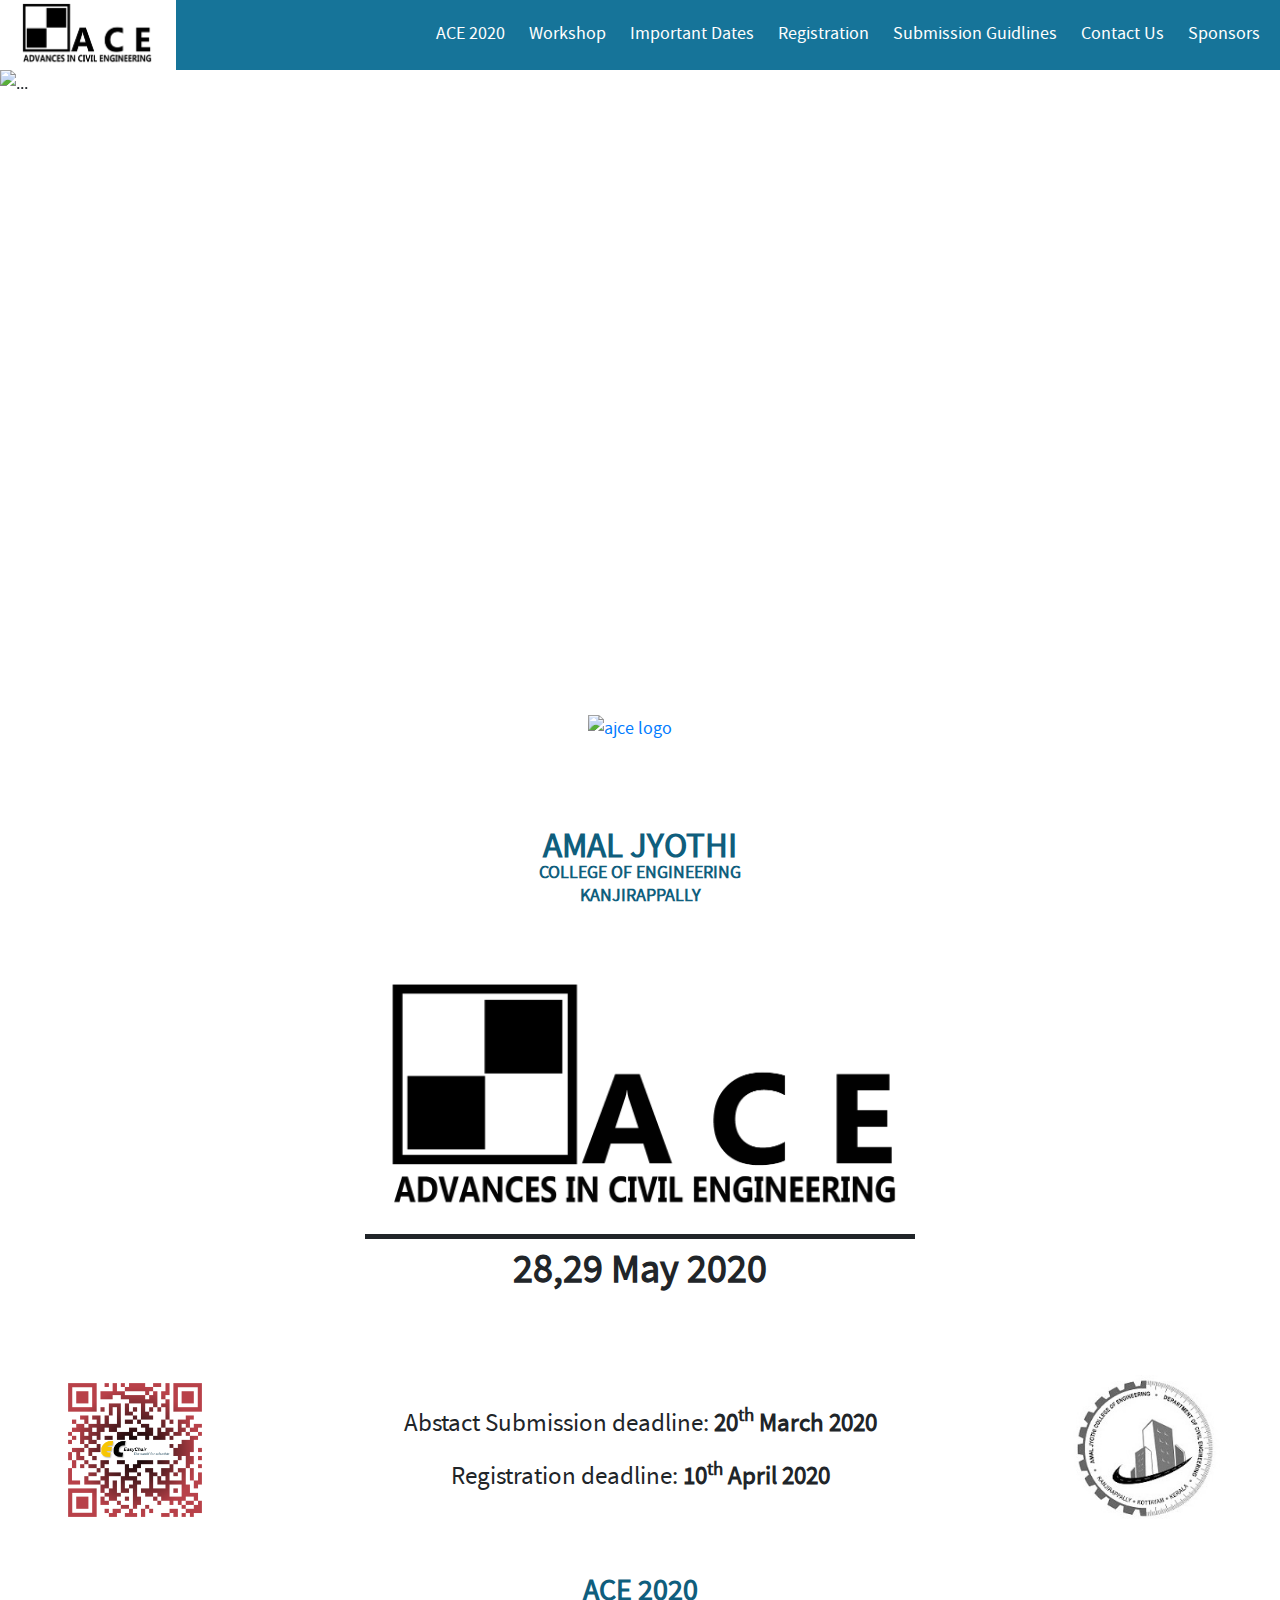
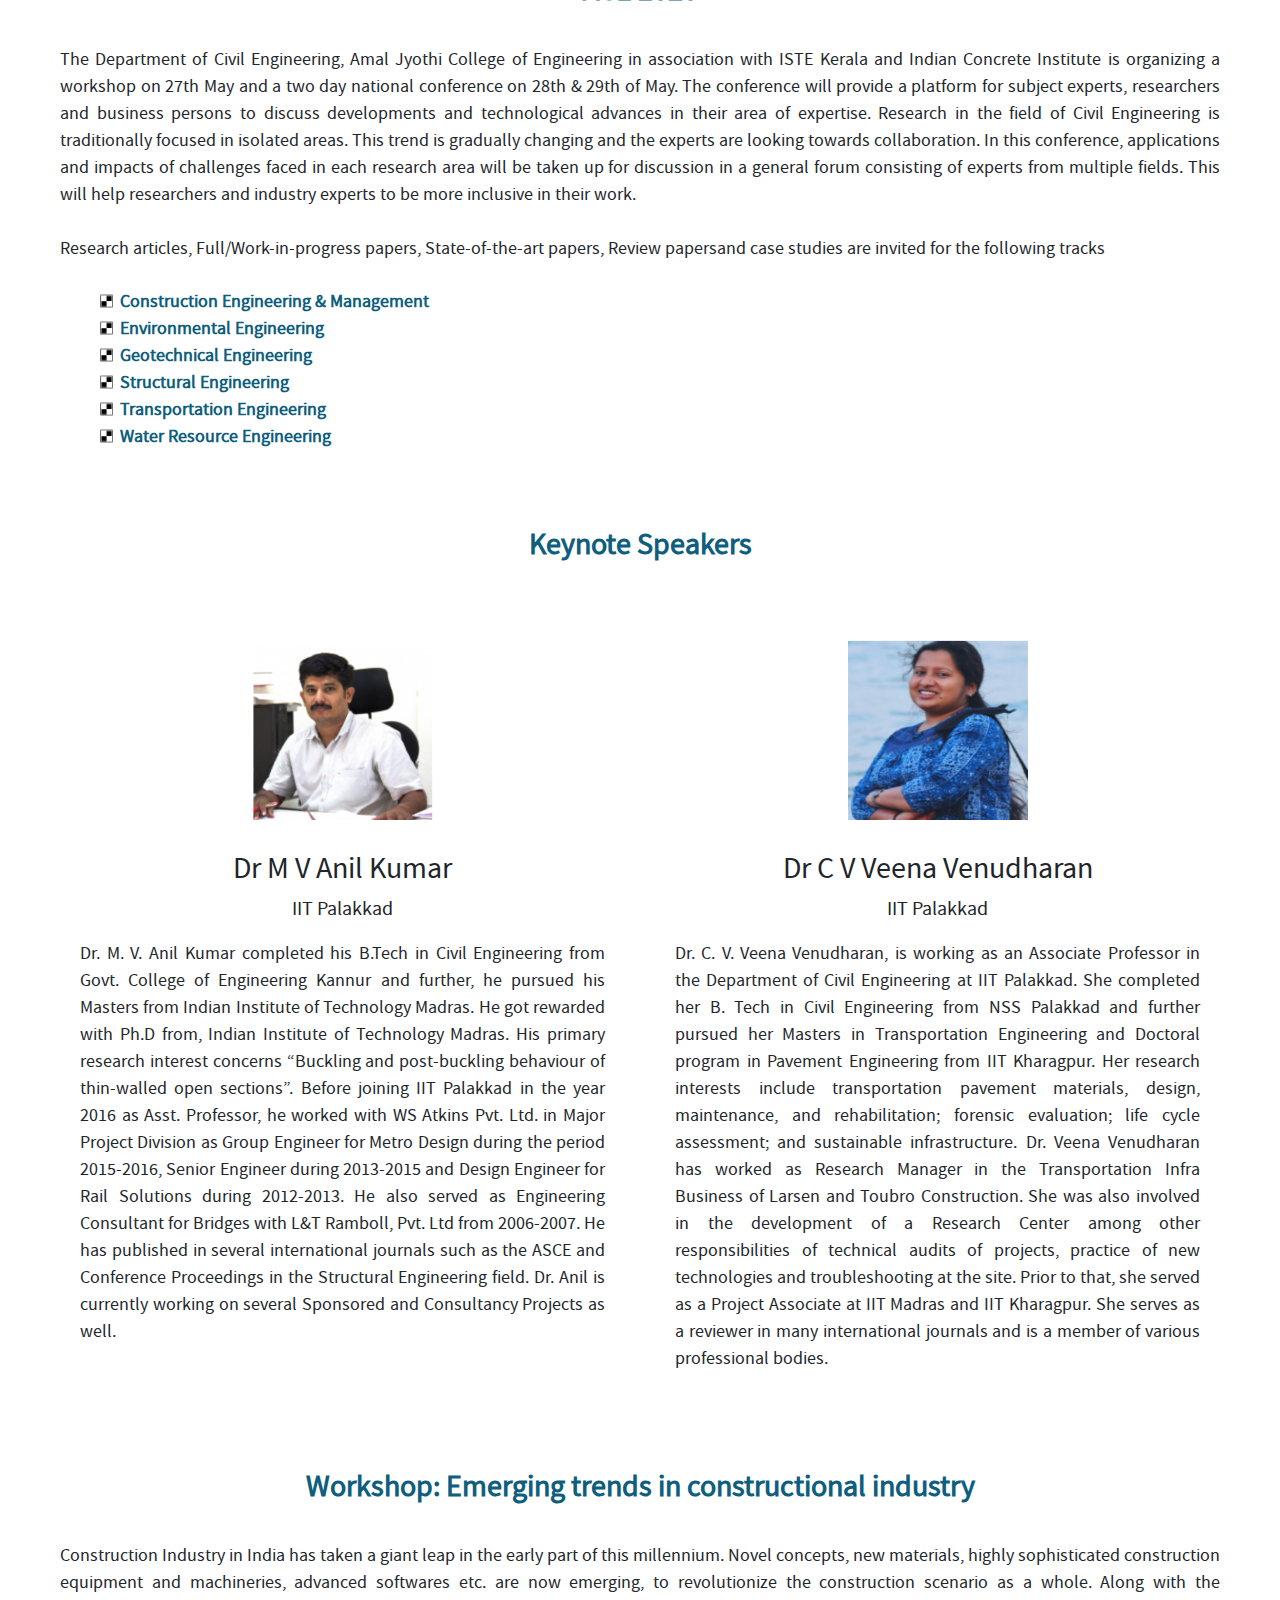
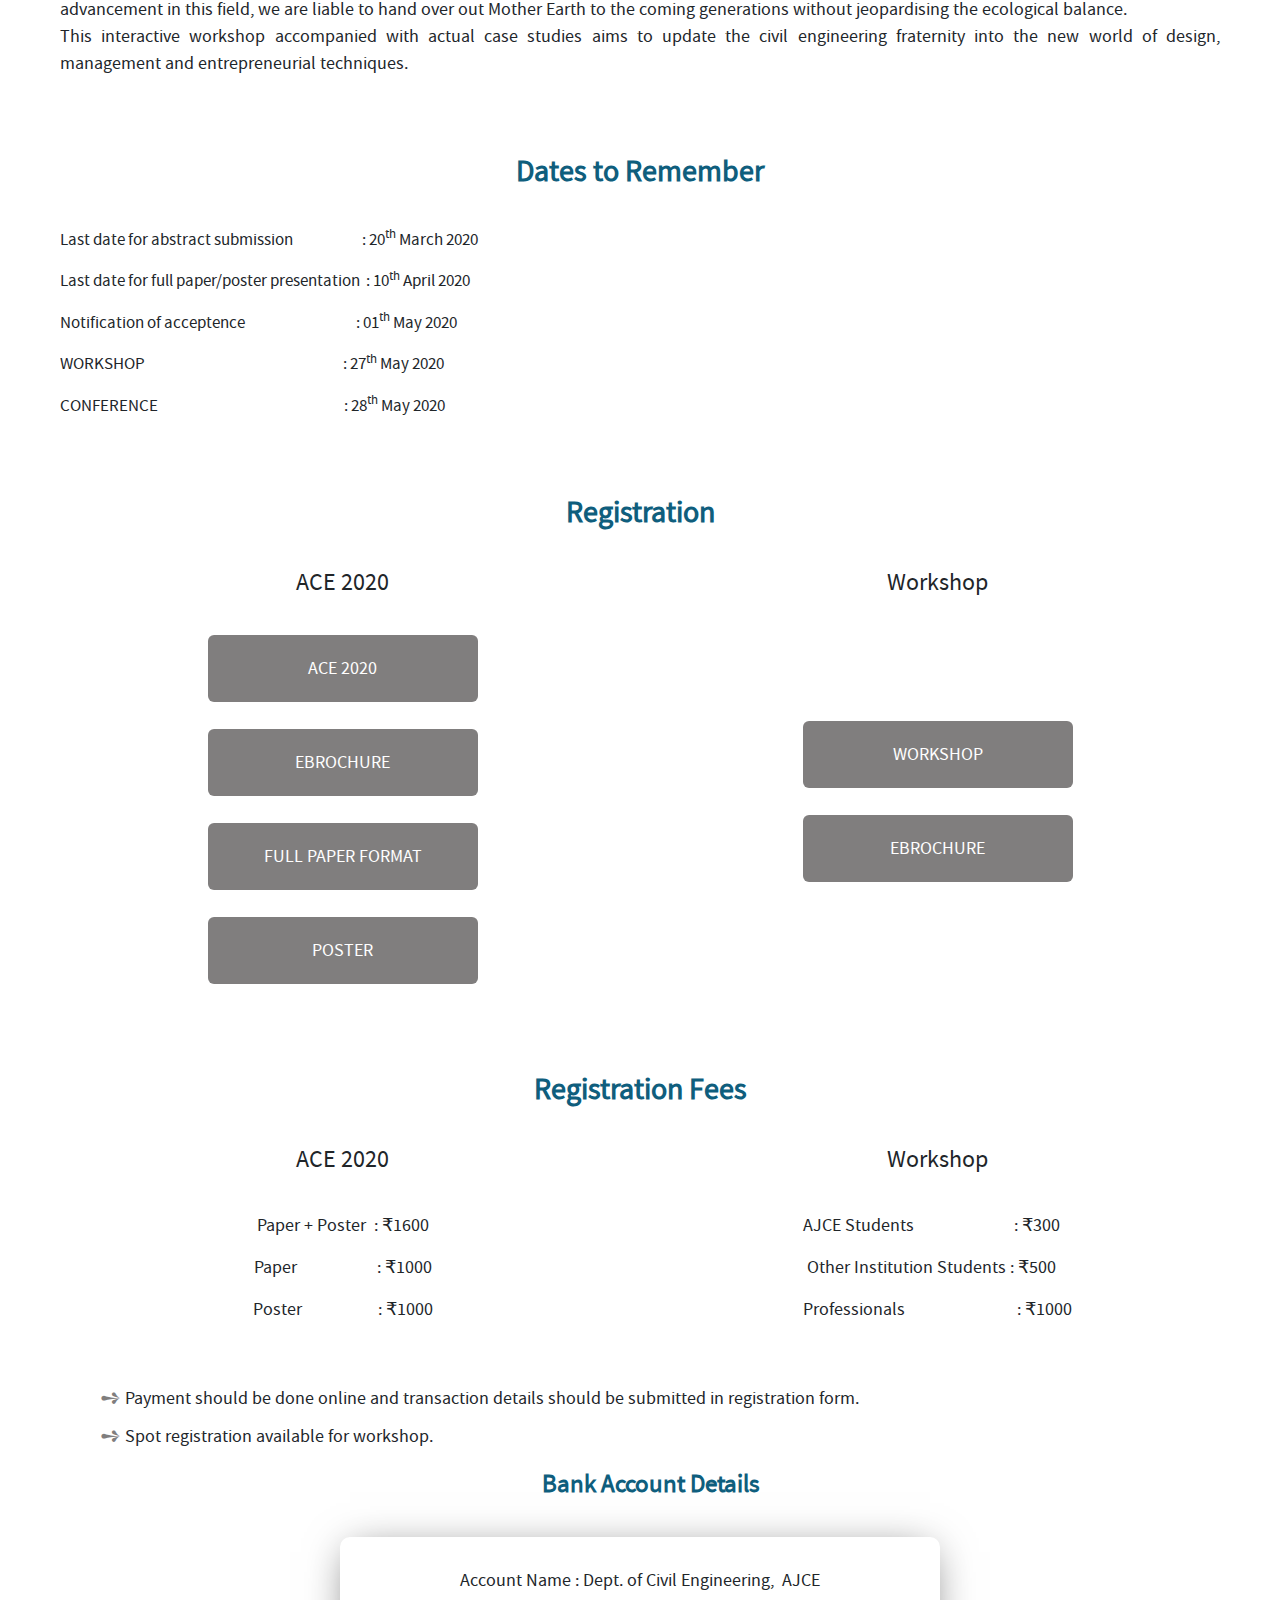
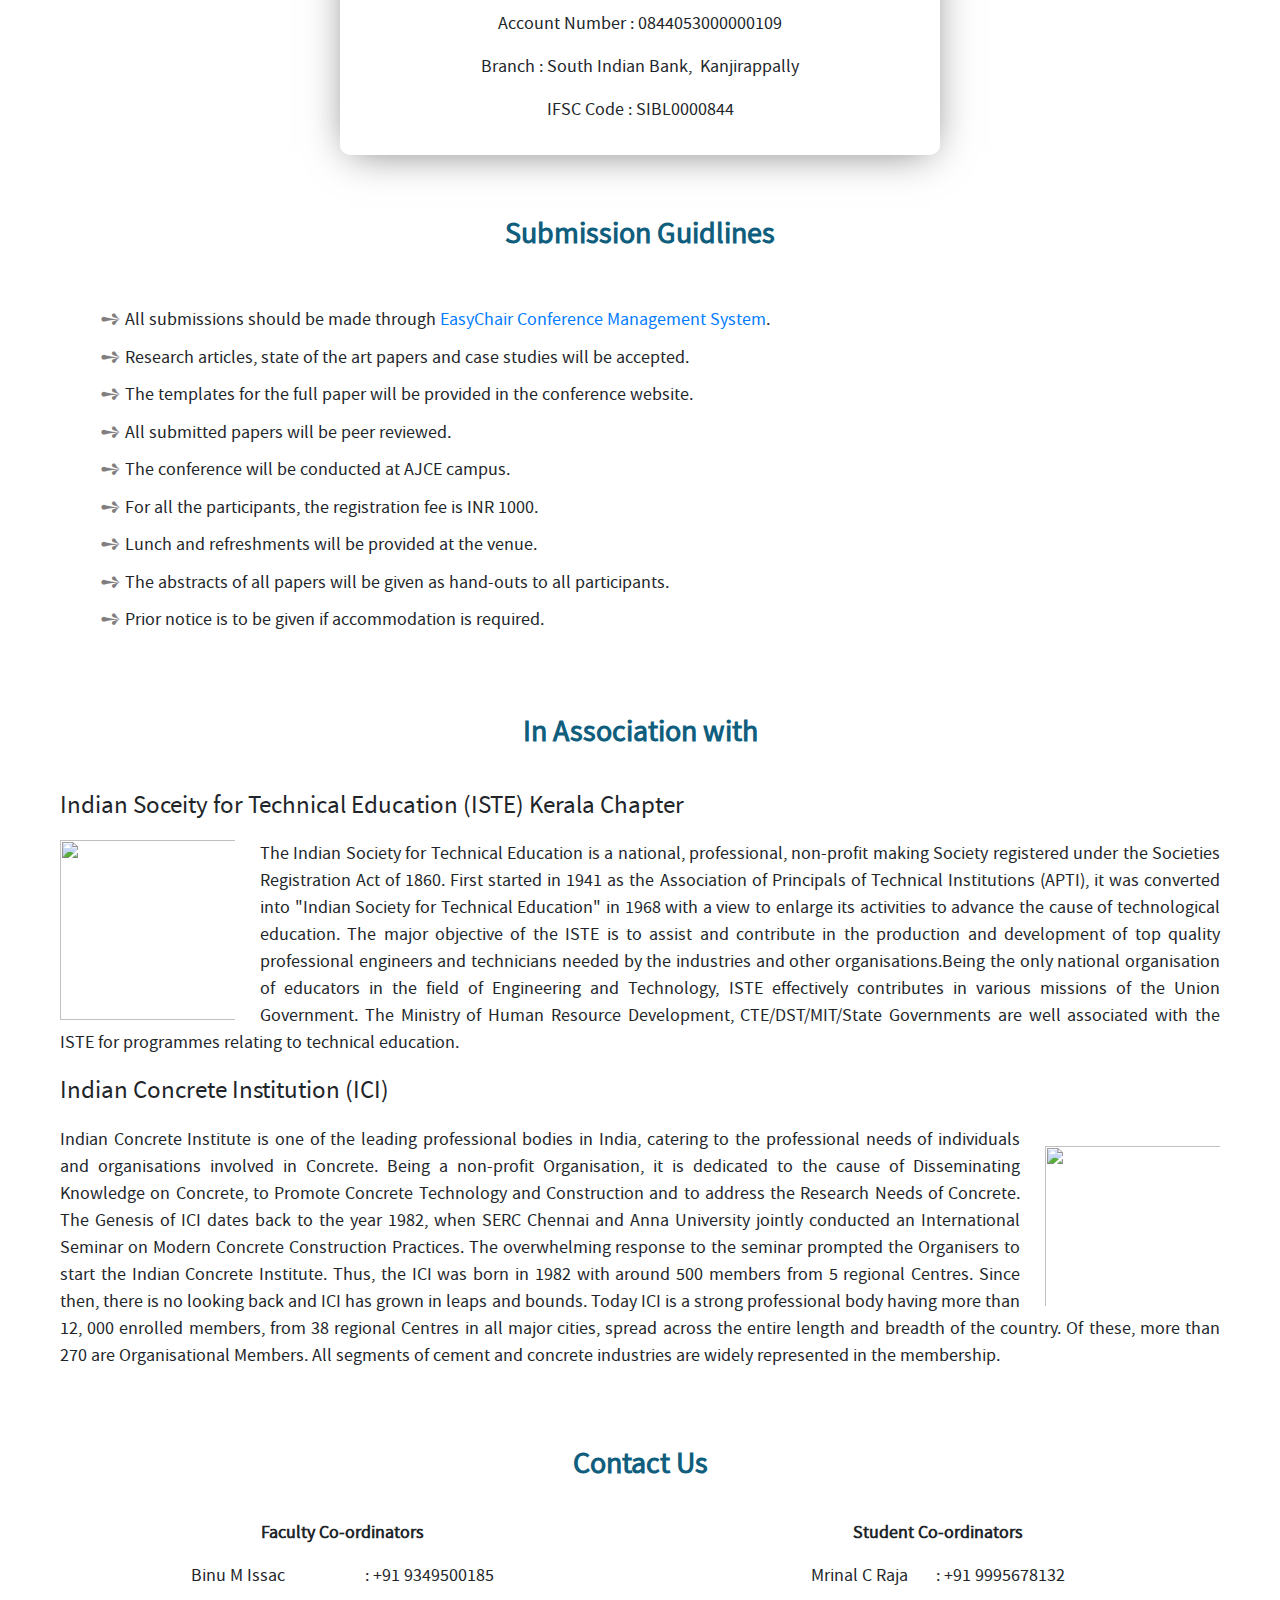
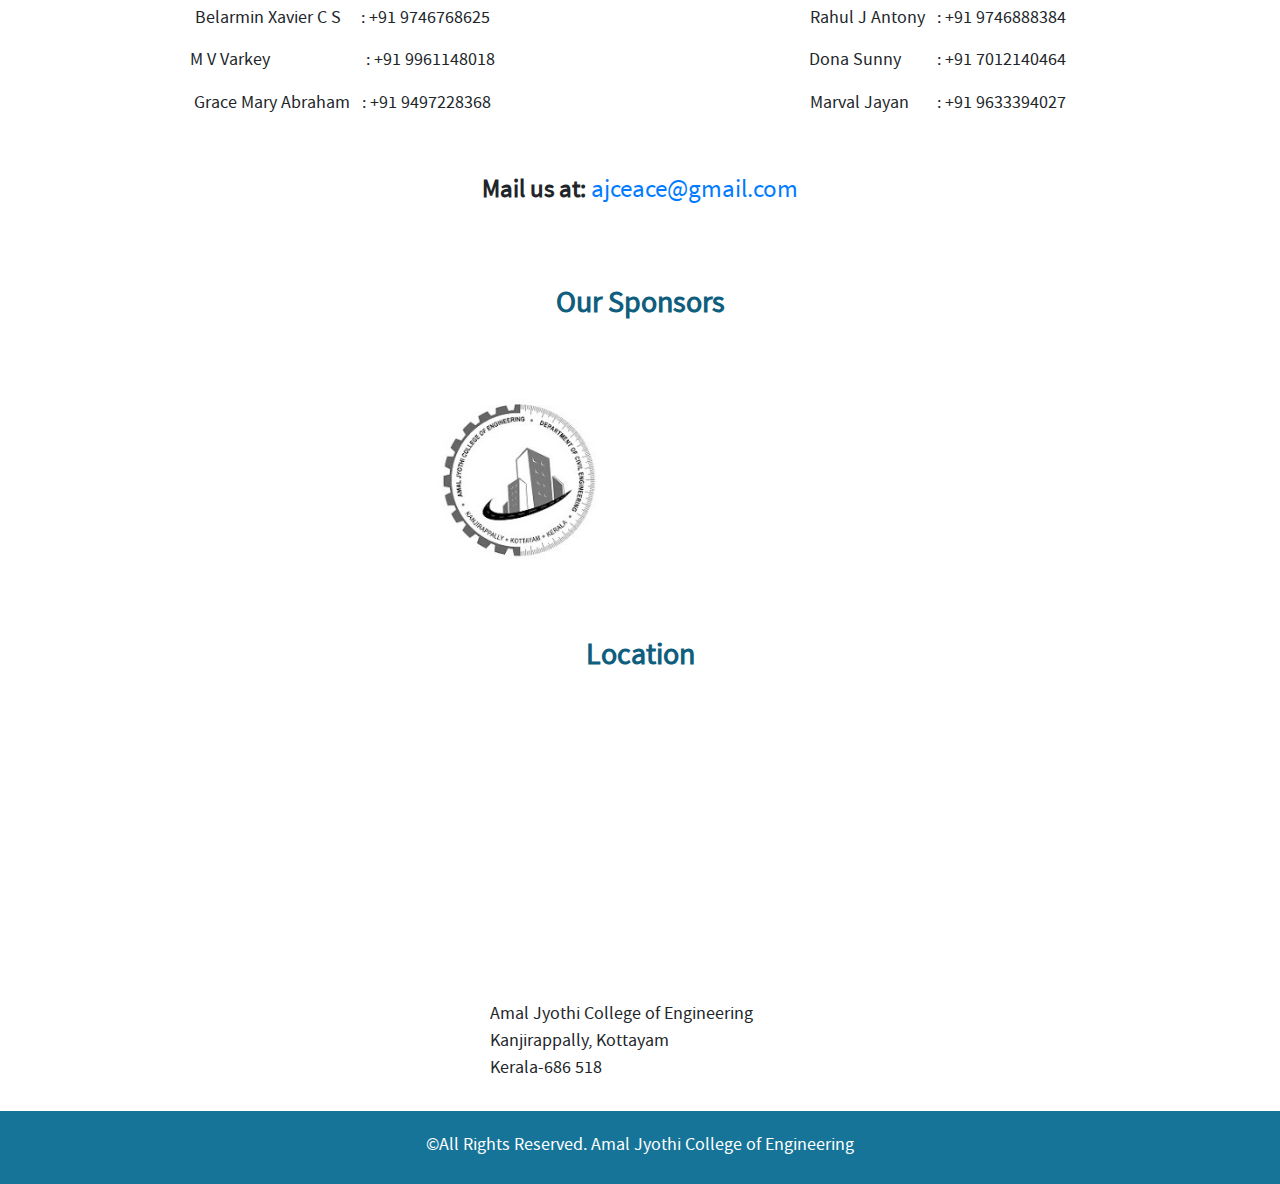
==== index.html @ 233b0325 "add poster" ====
<!DOCTYPE html>
<html lang="en">

<head>
    <meta charset="UTF-8">
    <meta name="viewport" content="width=1024">
    <title>ACE 2020-National Conference on Advances in Civil Engineering</title>
    <link rel="shortcut icon" href="/images/favicon.png" type="image/x-icon">
    <link rel="stylesheet" href="https://stackpath.bootstrapcdn.com/bootstrap/4.4.1/css/bootstrap.min.css"
        integrity="sha384-Vkoo8x4CGsO3+Hhxv8T/Q5PaXtkKtu6ug5TOeNV6gBiFeWPGFN9MuhOf23Q9Ifjh" crossorigin="anonymous">
    <link rel="stylesheet" href="/style/style.css">
    <link rel="stylesheet" href="./fonts/sourcesanspro//stylesheet.css">
</head>

<body>
    <!-- Navbar here -->
    <nav>
        <div class="nav1 navbar fixed-top navbar-light bg-light">
            <a href=""><img src="/images/LOGO copblacky.png" alt="" class="nav-logo"></a>
            <div class="nav2">
                <a class="nav-item1" href="#ace2020">ACE 2020</a>
                <a class="nav-item1" href="#workshop">Workshop</a>
                <a class="nav-item1" href="#importantdates">Important Dates</a>
                <a class="nav-item1" href="#registration">Registration</a>
                <a class="nav-item1" href="#submissionguide">Submission Guidlines</a>
                <a class="nav-item1" href="#contact">Contact Us</a>
                <a class="nav-item1" href="#sponsors">Sponsors</a>
            </div>
        </div>
    </nav>
    <!--  -->

    <!-- Image carousel starts here -->
    <div id="carouselExampleIndicators" class="carousel slide" data-ride="carousel">
        <ol class="carousel-indicators">
            <li data-target="#carouselExampleIndicators" data-slide-to="0" class="active"></li>
            <li data-target="#carouselExampleIndicators" data-slide-to="1"></li>
            <li data-target="#carouselExampleIndicators" data-slide-to="2"></li>
            <li data-target="#carouselExampleIndicators" data-slide-to="3"></li>
            <li data-target="#carouselExampleIndicators" data-slide-to="4"></li>
            <li data-target="#carouselExampleIndicators" data-slide-to="5"></li>
            <li data-target="#carouselExampleIndicators" data-slide-to="6"></li>
            <li data-target="#carouselExampleIndicators" data-slide-to="7"></li>
        </ol>
        <div class="carousel-inner">
            <!-- <img src="/images/main page slideshow border (2).png" alt="" class="cr-border"> -->
            <div class="carousel-item">
                <img src="/images/aceimages1.jpg" class="d-block w-100 cr-img" alt="...">
            </div>
            <div class="carousel-item active">
                <img src="/images/4.jpg" class="d-block w-100 cr-img" alt="...">
            </div>
            <div class="carousel-item">
                <img src="/images/5.jpg" class="d-block w-100 cr-img" alt="...">
            </div>
            <div class="carousel-item">
                <img src="/images/7.jpg" class="d-block w-100 cr-img" alt="...">
            </div>
            <div class="carousel-item">
                <img src="/images/aceimages2.jpg" class="d-block w-100 cr-img" alt="...">
            </div>
            <div class="carousel-item">
                <img src="/images/8.jpg" class="d-block w-100 cr-img" alt="...">
            </div>
            <div class="carousel-item">
                <img src="/images/9.jpg" class="d-block w-100 cr-img" alt="...">
            </div>
            <div class="carousel-item">
                <img src="/images/10.jpg" class="d-block w-100 cr-img" alt="...">
            </div>
        </div>
        <a class="carousel-control-prev" href="#carouselExampleIndicators" role="button" data-slide="prev">
            <span class="carousel-control-prev-icon" aria-hidden="true"></span>
            <span class="sr-only">Previous</span>
        </a>
        <a class="carousel-control-next" href="#carouselExampleIndicators" role="button" data-slide="next">
            <span class="carousel-control-next-icon" aria-hidden="true"></span>
            <span class="sr-only">Next</span>
        </a>
    </div>
    <!-- <div id="carouselExampleCaptions" class="carousel slide" data-ride="carousel">
        <ol class="carousel-indicators">
            <li data-target="#carouselExampleCaptions" data-slide-to="0" class="active"></li>
            <li data-target="#carouselExampleCaptions" data-slide-to="1"></li>
            <li data-target="#carouselExampleCaptions" data-slide-to="2"></li>
            <li data-target="#carouselExampleCaptions" data-slide-to="3"></li>
            <li data-target="#carouselExampleCaptions" data-slide-to="4"></li>
            <li data-target="#carouselExampleCaptions" data-slide-to="5"></li>
            <li data-target="#carouselExampleCaptions" data-slide-to="6"></li>
        </ol>
        <div class="carousel-inner">
            <img src="/images/main page slideshow border (2).png" alt="" class="cr-border">
            <div class="carousel-item active">
                <img src="/images/4.jpg" class="d-block w-100 cr-img" alt="...">
                <div class="carousel-caption d-none d-md-block">
                    <h5>First slide label</h5>
                    <p>Nulla vitae elit libero, a pharetra augue mollis interdum.</p>
                </div>
            </div>
            <div class="carousel-item">
                <img src="/images/5.jpg" class="d-block w-100 cr-img" alt="...">
                <div class="carousel-caption d-none d-md-block">
                    <h5>Second slide label</h5>
                    <p>Lorem ipsum dolor sit amet, consectetur adipiscing elit.</p>
                </div>
            </div>
            <div class="carousel-item">
                <img src="/images/6.jpg" class="d-block w-100 cr-img" alt="...">
                <div class="carousel-caption d-none d-md-block">
                    <h5>Third slide label</h5>
                    <p>Praesent commodo cursus magna, vel scelerisque nisl consectetur.</p>
                </div>
            </div>
            <div class="carousel-item">
                <img src="/images/7.jpg" class="d-block w-100 cr-img" alt="...">
                <div class="carousel-caption d-none d-md-block">
                    <h5>Third slide label</h5>
                    <p>Praesent commodo cursus magna, vel scelerisque nisl consectetur.</p>
                </div>
            </div>
            <div class="carousel-item">
                <img src="/images/8.jpg" class="d-block w-100 cr-img" alt="...">
                <div class="carousel-caption d-none d-md-block">
                    <h5>Third slide label</h5>
                    <p>Praesent commodo cursus magna, vel scelerisque nisl consectetur.</p>
                </div>
            </div>
            <div class="carousel-item">
                <img src="/images/9.jpg" class="d-block w-100 cr-img" alt="...">
                <div class="carousel-caption d-none d-md-block">
                    <h5>Third slide label</h5>
                    <p>Praesent commodo cursus magna, vel scelerisque nisl consectetur.</p>
                </div>
            </div>
            <div class="carousel-item">
                <img src="/images/10.jpg" class="d-block w-100 cr-img" alt="...">
                <div class="carousel-caption d-none d-md-block">
                    <h5>Third slide label</h5>
                    <p>Praesent commodo cursus magna, vel scelerisque nisl consectetur.</p>
                </div>
            </div>
        </div>
        <a class="carousel-control-prev" href="#carouselExampleCaptions" role="button" data-slide="prev">
            <span class="carousel-control-prev-icon" aria-hidden="true"></span>
            <span class="sr-only">Previous</span>
        </a>
        <a class="carousel-control-next" href="#carouselExampleCaptions" role="button" data-slide="next">
            <span class="carousel-control-next-icon" aria-hidden="true"></span>
            <span class="sr-only">Next</span>
        </a>
    </div> -->
    <!-- Image carousel ends here -->

    <!-- Page heading start -->
    <!-- <div class="heading div1">
        <img class="logo-left" src="/images/ace-featured.jpg" alt="ace-logo" href="#">
        <a href="https://www.ajce.in"><img class="logo-right" src="/images/ajce-emblem.png" alt="ajce logo"></a>
        <h1 class="line-head">ACE 2020</h1>
        <h3 class="line-head">National Conference on Advances in Civil Engineering</h3>
        <h3 class="line-head">28<sup>th</sup> & 29<sup>th</sup> May 2020</h3>
        <h3 class="line-head">Amal Jyothi College of Engineering</h3>
    </div> -->
    <!-- Page heading end -->

    <div class="div1 head">
        <a href="https://www.ajce.in"><img class="logo-center" src="/images/ajce-emblem.png" alt="ajce logo"></a>
        <div class="line-head">
            <p class="h11">AMAL JYOTHI</p>
            <p class="h12">COLLEGE OF ENGINEERING</p>
            <p class="h13">KANJIRAPPALLY</p>
        </div>
        <img class="logo-center1" src="./images/LOGO copblacky.png" alt="">
        <p class="date">28,29 May 2020</p>
    </div>

    <!-- Registration and Submission details -->
    <!-- ACE Weblink QR Code -->
    <div class="div1">
        <a href="https://easychair.org/cfp/ACE-2020"><img class="logo-left" src="/images/QR easychair website.png" alt="ACE QR Code"></a>
        <a href="https://www.ajce.in/ce/index.html"><img class="logo-right" src="/images/civil-logo.jpg"
                alt="civil Dept logo"></a>
        <div class="line-date">
            <p> Abstact Submission deadline: <strong>20<sup>th</sup> March 2020</strong></p>
            <p> Registration deadline: <strong>10<sup>th</sup> April 2020</strong></p>
        </div>
    </div>
    <!-- About ACE Write-up -->
    <div class="div1">
        <h4 class="sub-heading" id="ace2020">ACE 2020</h4>
        <p>
            The Department of Civil Engineering, Amal Jyothi College of Engineering in association with ISTE Kerala and
            Indian Concrete Institute is organizing a workshop on 27th May and a two day national conference on 28th &
            29th of May.
            The conference will provide a platform for subject experts, researchers and business persons to discuss
            developments and technological advances in their area of expertise. Research in the field of Civil
            Engineering is traditionally focused in isolated areas. This trend is gradually changing and the experts are
            looking towards collaboration. In this conference, applications and impacts of challenges faced in each
            research area will be taken up for discussion in a general forum consisting of experts from multiple fields.
            This will help researchers and industry experts to be more inclusive in their work. <br> <br>
            Research articles, Full/Work-in-progress papers, State-of-the-art papers, Review papersand case studies are
            invited for the following tracks
            <ul class="ace-list-ul">
                <li class="ace-list-li">Construction Engineering & Management</li>
                <li class="ace-list-li">Environmental Engineering</li>
                <li class="ace-list-li">Geotechnical Engineering</li>
                <li class="ace-list-li">Structural Engineering</li>
                <li class="ace-list-li">Transportation Engineering</li>
                <li class="ace-list-li">Water Resource Engineering</li>
            </ul>
        </p>
    </div>

    <!-- About Speakers Section  -->
    <div class="div1">
        <h4 class="sub-heading">Keynote Speakers</h4>
        <div class="row">
            <div class="col">
                <div class="speaker">
                    <img src="/images/Dr Anil Kumar.png" alt="" class="speaker-img">
                    <h5 class="speaker-nm">Dr M V Anil Kumar</h5>
                    <p class="speaker-pl">IIT Palakkad</p>
                    <p>
                        Dr. M. V. Anil Kumar completed his B.Tech in Civil Engineering from Govt. College of Engineering
                        Kannur and further, he pursued his Masters from Indian Institute of Technology Madras. He got
                        rewarded with Ph.D from, Indian Institute of Technology Madras. His primary research interest
                        concerns “Buckling and post-buckling behaviour of thin-walled open sections”. Before joining IIT
                        Palakkad in the year 2016 as Asst. Professor, he worked with WS Atkins Pvt. Ltd. in Major
                        Project
                        Division as Group Engineer for Metro Design during the period 2015-2016, Senior Engineer during
                        2013-2015 and Design Engineer for Rail Solutions during 2012-2013. He also served as Engineering
                        Consultant for Bridges with L&T Ramboll, Pvt. Ltd from 2006-2007. He has published in several
                        international journals such as the ASCE and Conference Proceedings in the Structural Engineering
                        field. Dr. Anil is currently working on several Sponsored and Consultancy Projects as well.
                    </p>
                </div>
            </div>
            <div class="col">
                <div class="speaker">
                    <img src="/images/Dr C V veena.png" alt="" class="speaker-img">
                    <h5 class="speaker-nm">Dr C V Veena Venudharan</h5>
                    <p class="speaker-pl">IIT Palakkad</p>
                    <p>
                        Dr. C. V. Veena Venudharan, is working as an Associate Professor in the Department of Civil
                        Engineering at IIT Palakkad. She completed her B. Tech in Civil Engineering from NSS Palakkad
                        and
                        further pursued her Masters in Transportation Engineering and Doctoral program in Pavement
                        Engineering from IIT Kharagpur. Her research interests include transportation pavement
                        materials,
                        design, maintenance, and rehabilitation; forensic evaluation; life cycle assessment; and
                        sustainable
                        infrastructure. Dr. Veena Venudharan has worked as Research Manager in the Transportation Infra
                        Business of Larsen and Toubro Construction. She was also involved in the development of a
                        Research
                        Center among other responsibilities of technical audits of projects, practice of new
                        technologies
                        and troubleshooting at the site. Prior to that, she served as a Project Associate at IIT Madras
                        and
                        IIT Kharagpur. She serves as a reviewer in many international journals and is a member of
                        various
                        professional bodies.
                    </p>
                </div>
            </div>
        </div>
    </div>
    <!--  -->

    <!-- About Workshop section -->
    <div class="div1">
        <h4 class="sub-heading" id="workshop">Workshop: Emerging trends in constructional industry</h4>
        <p>
            Construction Industry in India has taken a giant leap in the early part of this millennium.
            Novel concepts, new materials, highly sophisticated construction equipment and machineries, advanced softwares etc. 
            are now emerging, to revolutionize the construction scenario as a whole.  Along with the advancement in this field, 
            we are liable to hand over out Mother Earth to the coming generations without jeopardising the ecological balance.
            <br>
            This interactive workshop accompanied with actual case studies aims to update the civil engineering fraternity into the new 
            world of design, management and entrepreneurial techniques.
        </p>
    </div>
    <!--  -->

    <!-- Date Details -->
    <div class="div1">
        <h4 class="sub-heading" id="importantdates">Dates to Remember</h4>
        <pre class="imp-dt">Last date for abstract submission                       : 20<sup>th</sup> March 2020</pre>
        <pre class="imp-dt">Last date for full paper/poster presentation  : 10<sup>th</sup> April 2020</pre>
        <pre
            class="imp-dt">Notification of acceptence                                     : 01<sup>th</sup> May 2020</pre>
        <pre
            class="imp-dt">WORKSHOP                                                                  : 27<sup>th</sup> May 2020</pre>
        <pre
            class="imp-dt">CONFERENCE                                                              : 28<sup>th</sup> May 2020</pre>
    </div>
    <!--  -->


    <!-- Online buttons -->
    <div class="div1">
        <div class="onl-btn-div">
            <h4 class="sub-heading" id="registration">Registration</h4>
            <div class="row">
                <div class="col">
                    <h4>ACE 2020</h4>
                    <a href="https://forms.gle/hr11nU9asnkcpGHz9"><button class="online-btn">ACE 2020</button></a><br><br>
                    <a href="./items/ACE 2020 eBrochure.jpg"><button class="online-btn">eBrochure</button></a><br><br>
                    <a href="./items/ACE 2020 Full paper format.doc"><button class="online-btn">Full Paper Format</button></a><br><br>
                    <a href="./items/ACE 2020 poster template draft.pptx"><button class="online-btn">Poster</button></a><br><br>
                </div>
                <div class="col">
                    <h4>Workshop</h4>
                    <div class="onl-btn-div1">
                        <a href="https://forms.gle/TF7BBLeVR2bvg2Pq5"><button class="online-btn">Workshop</button></a><br><br>
                        <a href="./items/ACE 2020 eBrochure.jpg"><button class="online-btn">eBrochure</button></a><br><br>
                    </div>
                </div>
            </div>
        </div>
    </div>
    <!--  -->

    <!-- Registration Details -->
    <div class="div1">
        <h4 class="sub-heading">Registration Fees</h4>
        <!-- Fee Structure -->
        <div class="row">
            <div class="col box11">
                <h4>ACE 2020</h4>
                <div class="reg-dtl">
                    <pre>Paper + Poster  : &#8377;1600</pre>
                    <pre>Paper                    : &#8377;1000</pre>
                    <pre>Poster                   : &#8377;1000</pre>
                    <!-- <pre><span class="reg-dtl1">Paper + Poster  : &#8377;1600</span></pre>
                    <pre><span class="reg-dtl1">Paper &emsp;&emsp;&emsp;&emsp; : &#8377;1000</span></pre>
                    <pre><span class="reg-dtl1">Poster&emsp;&emsp;&emsp;&emsp; : &#8377;1000</span></pre> -->
                </div>
            </div>
            <div class="col box12">
                <h4>Workshop</h4>
                <div class="reg-dtl">
                    <pre>AJCE Students                         : &#8377;300   </pre>
                    <pre>Other Institution Students : &#8377;500   </pre>
                    <pre>Professionals                            : &#8377;1000</pre>
                </div>
            </div>
        </div>

        <ul class="sub-list-ul">
            <li class="sub-list-li"> Payment should be done online and transaction details should be submitted in
                registration form.</li>
            <li class="sub-list-li"> Spot registration available for workshop.</li>
        </ul>
        <!-- Bank Deatils -->
        <div>
            <h4 class="bank-heading sub-heading">Bank Account Details</h4>
            <div class="bank">
                <p>Account Name : Dept. of Civil Engineering, &nbsp;AJCE</p>
                <p>Account Number : 0844053000000109</p>
                <p>Branch : South Indian Bank, &nbsp;Kanjirappally</p>
                <p>IFSC Code : SIBL0000844</p>
            </div>
        </div>
    </div>
    <!--  -->

    <!-- Submission Details -->
    <div class="div1">
        <h4 class="sub-heading" id="submissionguide">Submission Guidlines</h4>
        <ul class="sub-list-ul">
            <li class="sub-list-li"> All submissions should be made through <a href="https://easychair.org/cfp/ACE-2020">EasyChair Conference Management System</a>.</li>
            <li class="sub-list-li"> Research articles, state of the art papers and case studies will be accepted.</li>
            <li class="sub-list-li"> The templates for the full paper will be provided in the conference website.</li>
            <li class="sub-list-li"> All submitted papers will be peer reviewed.</li>
            <li class="sub-list-li"> The conference will be conducted at AJCE campus.</li>
            <li class="sub-list-li"> For all the participants, the registration fee is INR 1000.</li>
            <li class="sub-list-li"> Lunch and refreshments will be provided at the venue.</li>
            <li class="sub-list-li"> The abstracts of all papers will be given as hand-outs to all participants.</li>
            <li class="sub-list-li"> Prior notice is to be given if accommodation is required.</li>
        </ul>
    </div>
    <!--  -->

    <!-- In Association with -->
    <div class="div1">
        <h4 class="sub-heading">In Association with</h4>
        <div class="assoc-dtl">
            <div class="about">
                <p class="sub-heading2">Indian Soceity for Technical Education (ISTE) Kerala Chapter</p>
                <img src="/images/iste-logo.png" alt="" class="logo-left2">
                <p>
                    The Indian Society for Technical Education is a national, professional, non-profit making Society
                    registered under the Societies Registration Act of 1860. First started in 1941 as the Association of
                    Principals of Technical Institutions (APTI), it was converted into "Indian Society for Technical
                    Education" in 1968 with a view to enlarge its activities to advance the cause of technological
                    education. The major objective of the ISTE is to assist and contribute in the production and
                    development
                    of top quality professional engineers and technicians needed by the industries and other
                    organisations.Being the only national organisation of educators in the field of Engineering and
                    Technology, ISTE effectively contributes in various missions of the Union Government. The Ministry
                    of
                    Human Resource Development, CTE/DST/MIT/State Governments are well associated with the ISTE for
                    programmes relating to technical education.
                </p>
            </div>
            <div class="about">
                <p class="sub-heading2">Indian Concrete Institution (ICI)</p>
                <img src="/images/ici-logo.png" alt="" class="logo-right2">
                <p>
                    Indian Concrete Institute is one of the leading professional bodies in India, catering to the
                    professional needs of individuals and organisations involved in Concrete. Being a non-profit
                    Organisation, it is dedicated to the cause of Disseminating Knowledge on Concrete, to Promote
                    Concrete Technology and Construction and to address the Research Needs of Concrete.

                    The Genesis of ICI dates back to the year 1982, when SERC Chennai and Anna University jointly
                    conducted an International Seminar on Modern Concrete Construction Practices. The overwhelming
                    response to the seminar prompted the Organisers to start the Indian Concrete Institute. Thus,
                    the ICI was born in 1982 with around 500 members from 5 regional Centres. Since then, there is
                    no looking back and ICI has grown in leaps and bounds. Today ICI is a strong professional body
                    having more than 12, 000 enrolled members, from 38 regional Centres in all major cities, spread
                    across the entire length and breadth of the country. Of these, more than 270 are Organisational
                    Members. All segments of cement and concrete industries are widely represented in the
                    membership.
                </p>
            </div>
        </div>
    </div>
    <!--  -->

    <!-- Contact Details -->
    <div class="div1">
        <h4 class="sub-heading" id="contact">Contact Us</h4>
        <div class="contact-dtl">
            <div class="row">
                <div class="col">
                    <p><strong>Faculty Co-ordinators</strong></p>
                    <div class="cont-dtl">
                        <pre>Binu M Issac                    : +91 9349500185</pre>
                        <pre>Belarmin Xavier C S     : +91 9746768625</pre>
                        <pre>M V Varkey                        : +91 9961148018</pre>
                        <pre>Grace Mary Abraham   : +91 9497228368</pre>
                    </div>
                </div>
                <div class="col">
                    <p><strong>Student Co-ordinators</strong></p>
                    <div class="cont-dtl">
                        <pre>Mrinal C Raja       : +91 9995678132</pre>
                        <pre>Rahul J Antony   : +91 9746888384</pre>
                        <pre>Dona Sunny         : +91 7012140464</pre>
                        <pre>Marval Jayan       : +91 9633394027</pre>
                    </div>
                </div>
            </div>
        </div>
        <div class="contact-dtl2">
            <p><strong>Mail us at: </strong><a href="mailto:ajceace@gmail.com"
                    style="text-decoration: none;">ajceace@gmail.com</a></p>
        </div>
    </div>
    <!--  -->

    <!-- Sponsor images -->
    <div class="div1">
        <h4 class="sub-heading" id="sponsors">Our Sponsors</h4>
        <div class="img-container">
            <img src="/images/ajce-emblem.png" alt="" class="sp-img">
            <img src="/images/civil-logo.jpg" alt="" class="sp-img">
            <img src="/images/ici-logo.png" alt="" class="sp-img">
            <img src="/images/iste-logo.png" alt="" class="sp-img">
        </div>
    </div>
    <!--  -->

    <!-- Location -->
    <div class="div1">
        <h4 class="sub-heading map-head">Location</h4>
        <iframe class="map"
            src="https://www.google.com/maps/embed?pb=!1m18!1m12!1m3!1d3934.773534046401!2d76.82007251434871!3d9.528394683591813!2m3!1f0!2f0!3f0!3m2!1i1024!2i768!4f13.1!3m3!1m2!1s0x3b063626ed32c771%3A0xff305e1affdbb4b4!2sAmal%20Jyothi%20College%20of%20Engineering!5e0!3m2!1sen!2sin!4v1583652592696!5m2!1sen!2sin"
            width="400" height="350" frameborder="0" style="border:0;" allowfullscreen=""></iframe>
        <div class="addr">
            <span>Amal Jyothi College of Engineering</span><br>
            <span>Kanjirappally, Kottayam</span><br>
            <span>Kerala-686 518</span>
        </div>
    </div>

    <!-- Back To Top Button -->
    <button onclick="topFunction()" id="backtotopbtn">&cuwed;</button>

    <footer>
        <p class="footer">&copy;All Rights Reserved. Amal Jyothi College of Engineering</p>
    </footer>

    <!-- Bootstrap Code -->
    <script src="https://code.jquery.com/jquery-3.4.1.slim.min.js"
        integrity="sha384-J6qa4849blE2+poT4WnyKhv5vZF5SrPo0iEjwBvKU7imGFAV0wwj1yYfoRSJoZ+n"
        crossorigin="anonymous"></script>
    <script src="https://cdn.jsdelivr.net/npm/popper.js@1.16.0/dist/umd/popper.min.js"
        integrity="sha384-Q6E9RHvbIyZFJoft+2mJbHaEWldlvI9IOYy5n3zV9zzTtmI3UksdQRVvoxMfooAo"
        crossorigin="anonymous"></script>
    <script src="https://stackpath.bootstrapcdn.com/bootstrap/4.4.1/js/bootstrap.min.js"
        integrity="sha384-wfSDF2E50Y2D1uUdj0O3uMBJnjuUD4Ih7YwaYd1iqfktj0Uod8GCExl3Og8ifwB6"
        crossorigin="anonymous"></script>
    <script src="https://code.jquery.com/jquery-3.4.1.js"></script>

    <script type="text/javascript">
        //Move page down fromnavbar
        var shiftWindow = function () { scrollBy(0, -90) };
        if (location.hash) shiftWindow();
        window.addEventListener("hashchange", shiftWindow);

        //Animate Backtotop Button
        $(document).ready(function () {
            $(window).scroll(function () {
                if ($(this).scrollTop() > 2000) {
                    $('#backtotopbtn').fadeIn();
                } else {
                    $('#backtotopbtn').fadeOut();
                }
            });
            $('#backtotopbtn').click(function () {
                $('html,body').animate({ scrollTop: 0 }, 1000)
            })
        });

    </script>
</body>

</html>
---- style/style.css ----
body {
    font-family: "source_sans_proregular";
    font-size: 18px;
}

.nav-logo {
    width: 180px;
    height: 70px;
    margin-left: -20px;
    margin-top: -10px;
    margin-bottom: -10px;
    padding-left: 20px;
    padding-right: 20px;
    background-color: #ffffff;
}

.nav1 {
    display: block;
    padding-top: 10px;
    padding-bottom: 10px;
    padding-right: 10px;
    background-color: #167499 !important;
}

.nav2 {
    float: right;
    padding-top: 10px;
    color: #404040;
}

.nav-item1 {
    display: inline-block;
    text-decoration: none !important;
    /* color: #646464; */
    color: #ffffff;
    padding-right: 10px;
    padding-left: 10px;
    position: relative;
}

.nav-item1:hover {
    /* color: #040404; */
    color:  #ffffff;
    transition: 0.5s;
}

.nav-item1:after {
    background: none repeat scroll 0 0 transparent;
    bottom: 0;
    content: "";
    height: 2px;
    left: 50%;
    position: absolute;
    background: rgb(0, 0, 0);
    background: rgb(255, 255, 255);
    transition: width 0.3s ease 0s, left 0.3s ease 0s;
    width: 0;
}

.nav-item1:hover:after {
    width: 100%;
    left: 0;
}

.carousel-inner {
    position: relative;
}

.cr-border {
    margin-top: 70px;
    position: absolute;
    z-index: 1;
    height: 600px;
}

.cr-img {
    margin-top: 70px;
    z-index: 2;
    height: 600px;
}

.div1 {
    padding-top: 30px;
    padding-left: 60px;
    padding-right: 60px;
    padding-bottom: 30px;
    text-align: justify;
}

.head{
    margin-top: 15px;
}

.h11{
    font-size: 35px;
}

.h12{
    font-size: 18px;
    margin-top: -30px;
}

.h13{
    font-size: 18px;
    margin-top: -20px;
}

.line-head {
    font-weight: 600;
    text-align: center;
    color: #0f5e7d;
    margin-bottom: 60px;
}

.date{
    text-align: center;
    font-size: 40px;
    font-weight: 700;
}

.logo-center{
    width: 105px;
    height: 105px;
    margin-right: auto;
    margin-left: auto;
    display: block;
}

.logo-center1{
    margin-right: auto;
    margin-left: auto;
    display: block;
    width: 550px;
    height: 270px;
    border-style: none none solid none;
    border-width: thick;
}

.logo-left {
    float: left;
    width: 150px;
    height: 150px;
}

.logo-right {
    float: right;
    width: 150px;
    height: 150px;
}

.line-date {
    padding-top: 30px;
    font-size: 25px;
    text-align: center;
}

.ace-list-ul {
    list-style: none;
    color: #0f5e7d;
    font-weight: 600;
}

.ace-list-ul .ace-list-li {
    position: relative;
    padding-left: 20px;
}

.ace-list-ul .ace-list-li::before {
    content: '';
    width: 13px;
    height: 13px;
    position: absolute;
    background-image: url(/images/ace-featured.jpg);
    background-size: cover;
    background-position: center;
    left: 0;
    top: 50%;
    transform: translateY(-50%);
}

.heading {
    padding-top: 40px;
}

.sub-heading {
    font-weight: 600;
    font-size: 30px;
    text-align: center;
    color: #0f5e7d;
}

.sub-heading2 {
    font-size: 25px;
}

.speaker {
    padding: 20px;
    transition: transform 0.6s;
    border-radius: 20px;
}

.speaker:hover {
    transition: 0.5s;
    background-color: #ececec;
    transform: scale(1.1);
}

.speaker-nm {
    text-align: center;
    font-size: 30px;
}

.speaker-img {
    margin-right: auto;
    margin-left: auto;
    display: block;
    /* float: left; */
    width: 180px;
    height: 180px;
    /* padding-right: 10px; */
    /* padding-bottom: 20px; */
    margin-top: 20px;
    margin-bottom: 30px;
}

.speaker-pl{
    text-align: center;
    font-size: 20px;
}

pre {
    font-family: "source_sans_proregular";
}

.imp-dt {
    font-size: 17px;
}


.online-btn {
    width: 270px;
    border: none;
    background: #807e7e;
    color: #ffffff !important;
    font-weight: 100;
    padding: 20px;
    text-transform: uppercase;
    border-radius: 6px;
    display: inline-block;
    transition: all 0.3s ease 0s;
}

.onl-btn-div {
    text-align: center;
}

.onl-btn-div1 {
    text-align: center;
    padding-top: 86px;
}

.online-btn:hover {
    color: #6e6d6d !important;
    font-weight: 700 !important;
    letter-spacing: 3px;
    background: none;
    box-shadow: antiquewhite;
    -webkit-box-shadow: 0px 5px 40px -10px rgba(0, 0, 0, 0.57);
    -moz-box-shadow: 0px 5px 40px -10px rgba(0, 0, 0, 0.57);
    transition: all 0.3s ease 0s;
}

h1 {
    font-size: 80px;
}

h4 {
    text-align: center;
    padding-bottom: 30px;
}

.reg-dtl {
    text-align: center;
    font-size: 20px;
    padding-bottom: 30px;
}

.reg-dtl1 {
    font-family: "source_sans_proregular";
}

ul {
    padding-top: 10px;
}

.bank-heading {
    font-size: 25px;
    padding-left: 20px;
    text-align: center;
}

.bank {
    margin: auto;
    padding-top: 10px;
    text-align: center;
    padding-top: 30px;
    padding-bottom: 16px;
    width: 600px;
    background-color: #ffffff;
    border-radius: 10px;
    box-shadow: antiquewhite;
    -webkit-box-shadow: 0px 5px 40px -10px rgba(0, 0, 0, 0.57);
    -moz-box-shadow: 0px 5px 40px -10px rgba(0, 0, 0, 0.57);
}

.sub-list-ul {
    list-style: none;
}

.sub-list-li::before {
    content: '\27BA';
    color: #807e7e;
    position: relative;
    top: 2px;
    font-size: 25px;
}


.logo-left2 {
    float: left;
    padding-right: 25px;
    width: 200px;
    height: 180px;
}

.logo-right2 {
    float: right;
    padding-left: 25px;
    padding-top: 20px;
    width: 200px;
    height: 180px;
}

.contact-dtl {
    text-align: center;
    display: block;
    position: relative;
}

.cont-dtl {
    font-size: 20px;
}

.contact-dtl2 {
    font-size: 25px;
    text-align: center;
    padding-top: 40px;
}

.name {
    position: absolute;
    text-align: justify;
    display: inline-block;
}

.num {
    position: relative;
    text-align: justify;
    display: inline-block;
}

.img-container {
    text-align: center;
    padding-top: 40px;
    padding-bottom: 10px;
}

.sp-img {
    display: inline-block;
    zoom: 1.4;
    width: 170px;
    padding-right: 25px;
    padding-left: 25px;
    transition: transform 0.6s;
}

.sp-img:hover {
    transform: scale(1.2);
    /* box-shadow: 10px 10px 5px 5px darkgray; */
}

.map-head {
    padding-bottom: 50px;
}

.map {
    float: left;
    margin-right: 30px;
}

.addr {
    padding-top: 270px;
    padding-left: 100px;
}

#backtotopbtn {
    display: none;
    position: fixed;
    bottom: 20px;
    right: 30px;
    z-index: 99;
    border: none;
    background-color: #807e7e;
    color: #ffffff;
    cursor: pointer;
    padding-left: 12px;
    padding-right: 12px;
    padding-bottom: 5px;
    border-radius: 10px;
    font-size: 30px;
    font-weight: 900;
    transition: 0.3s;
    opacity: 0.7;
}

#backtotopbtn:hover {
    background-color: #ffffff;
    color: #807e7e;
    box-shadow: antiquewhite;
    -webkit-box-shadow: 0px 5px 40px -10px rgba(0, 0, 0, 0.57);
    -moz-box-shadow: 0px 5px 40px -10px rgba(0, 0, 0, 0.57);
    transition: all 0.3s ease 0s;
}

footer {
    padding-top: 20px;
    padding-bottom: 10px;
    color: #ffffff;
    text-align: center;
    background-color: #167499;
}
---- fonts/sourcesanspro/stylesheet.css ----
/*! Generated by Font Squirrel (https://www.fontsquirrel.com) on March 10, 2020 */



@font-face {
    font-family: 'source_sans_proregular';
    src: url('/sourcesanspro-regular-webfont.woff2') format('woff2'),
        url('sourcesanspro-regular-webfont.woff') format('woff');
    font-weight: normal;
    font-style: normal;

}
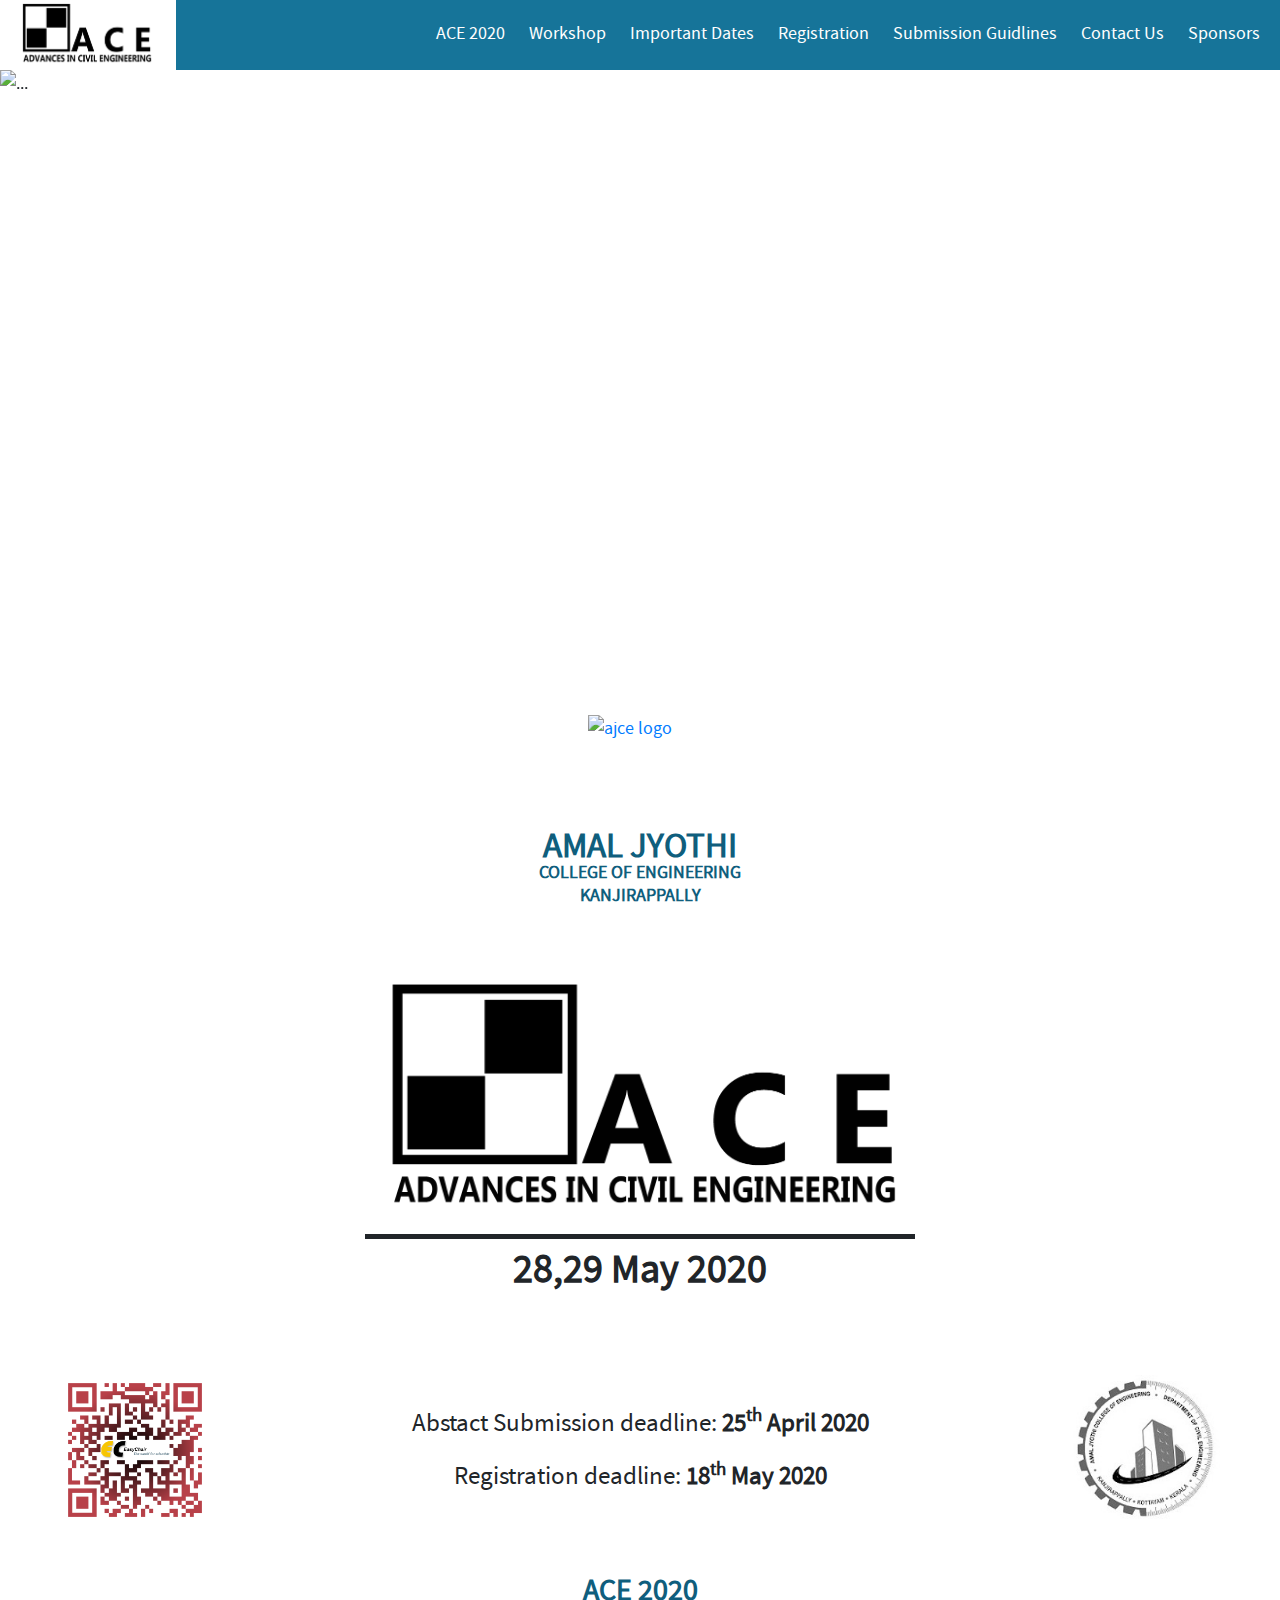
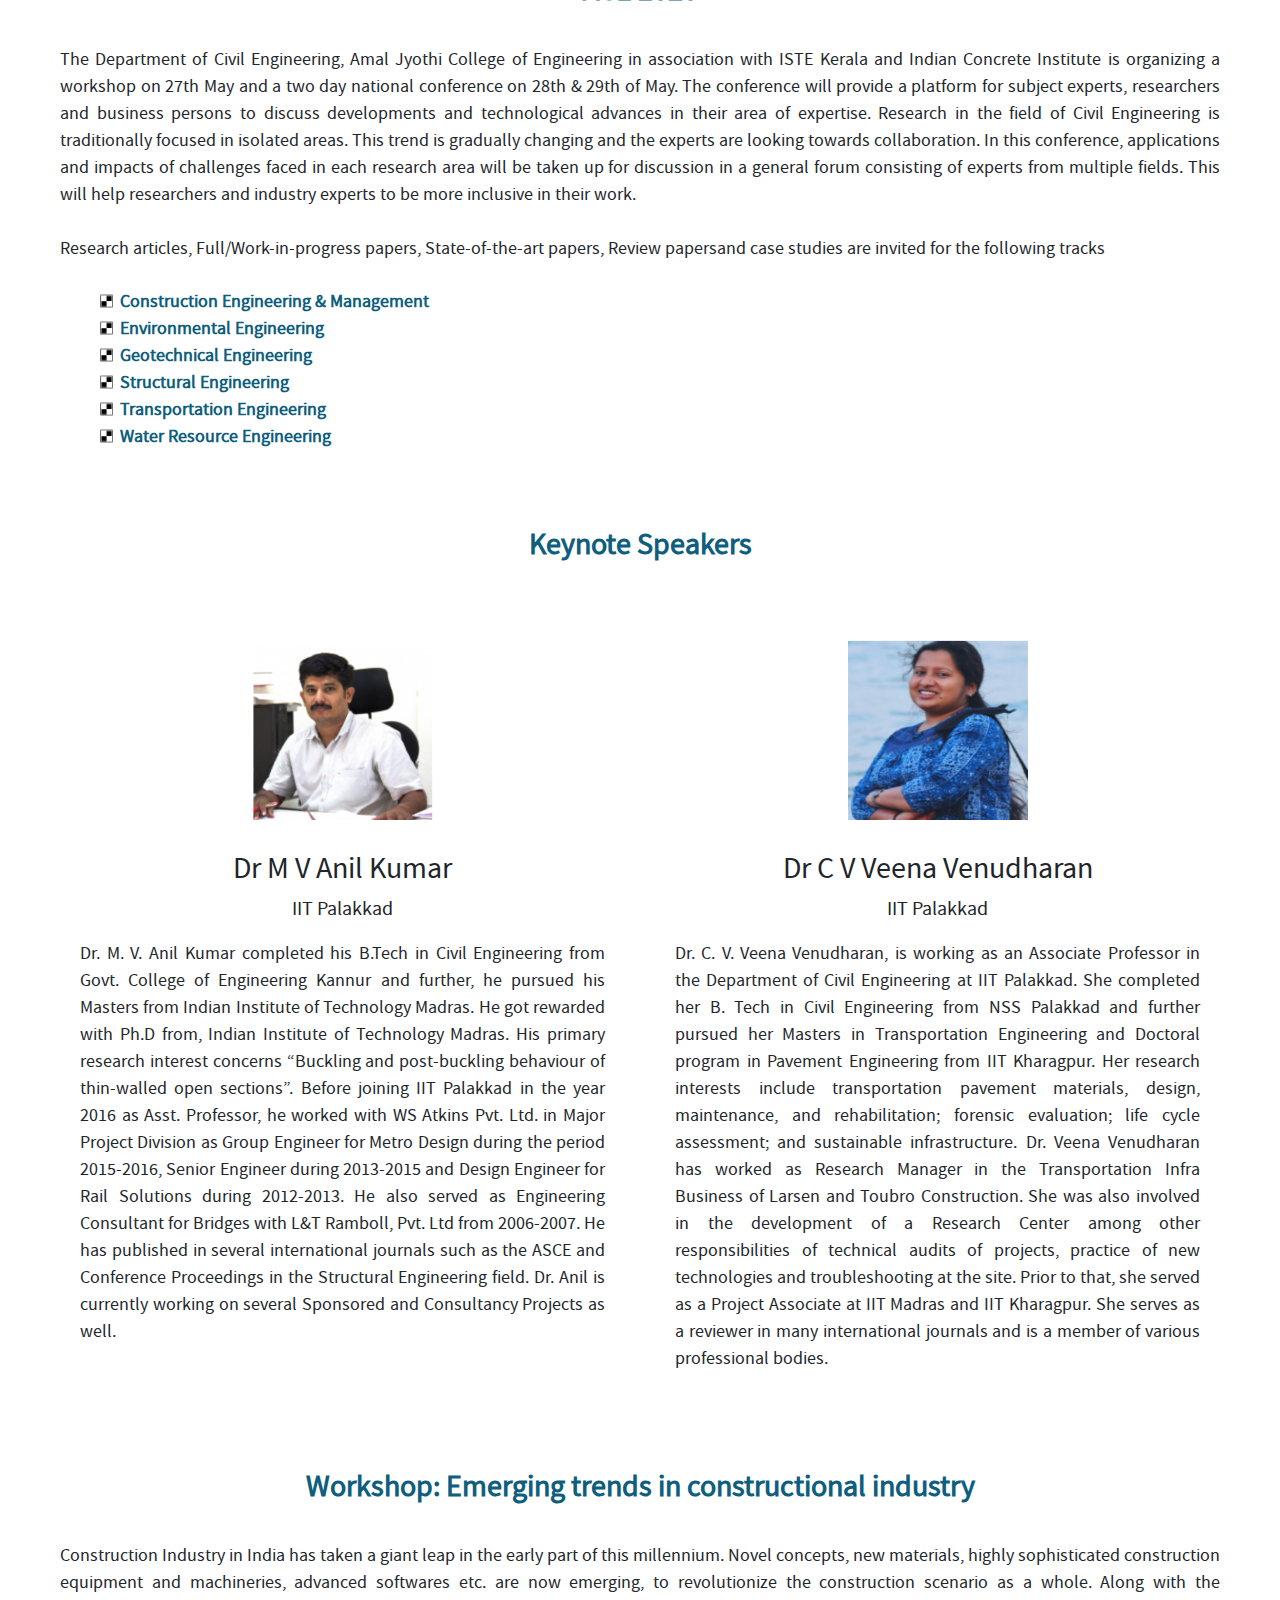
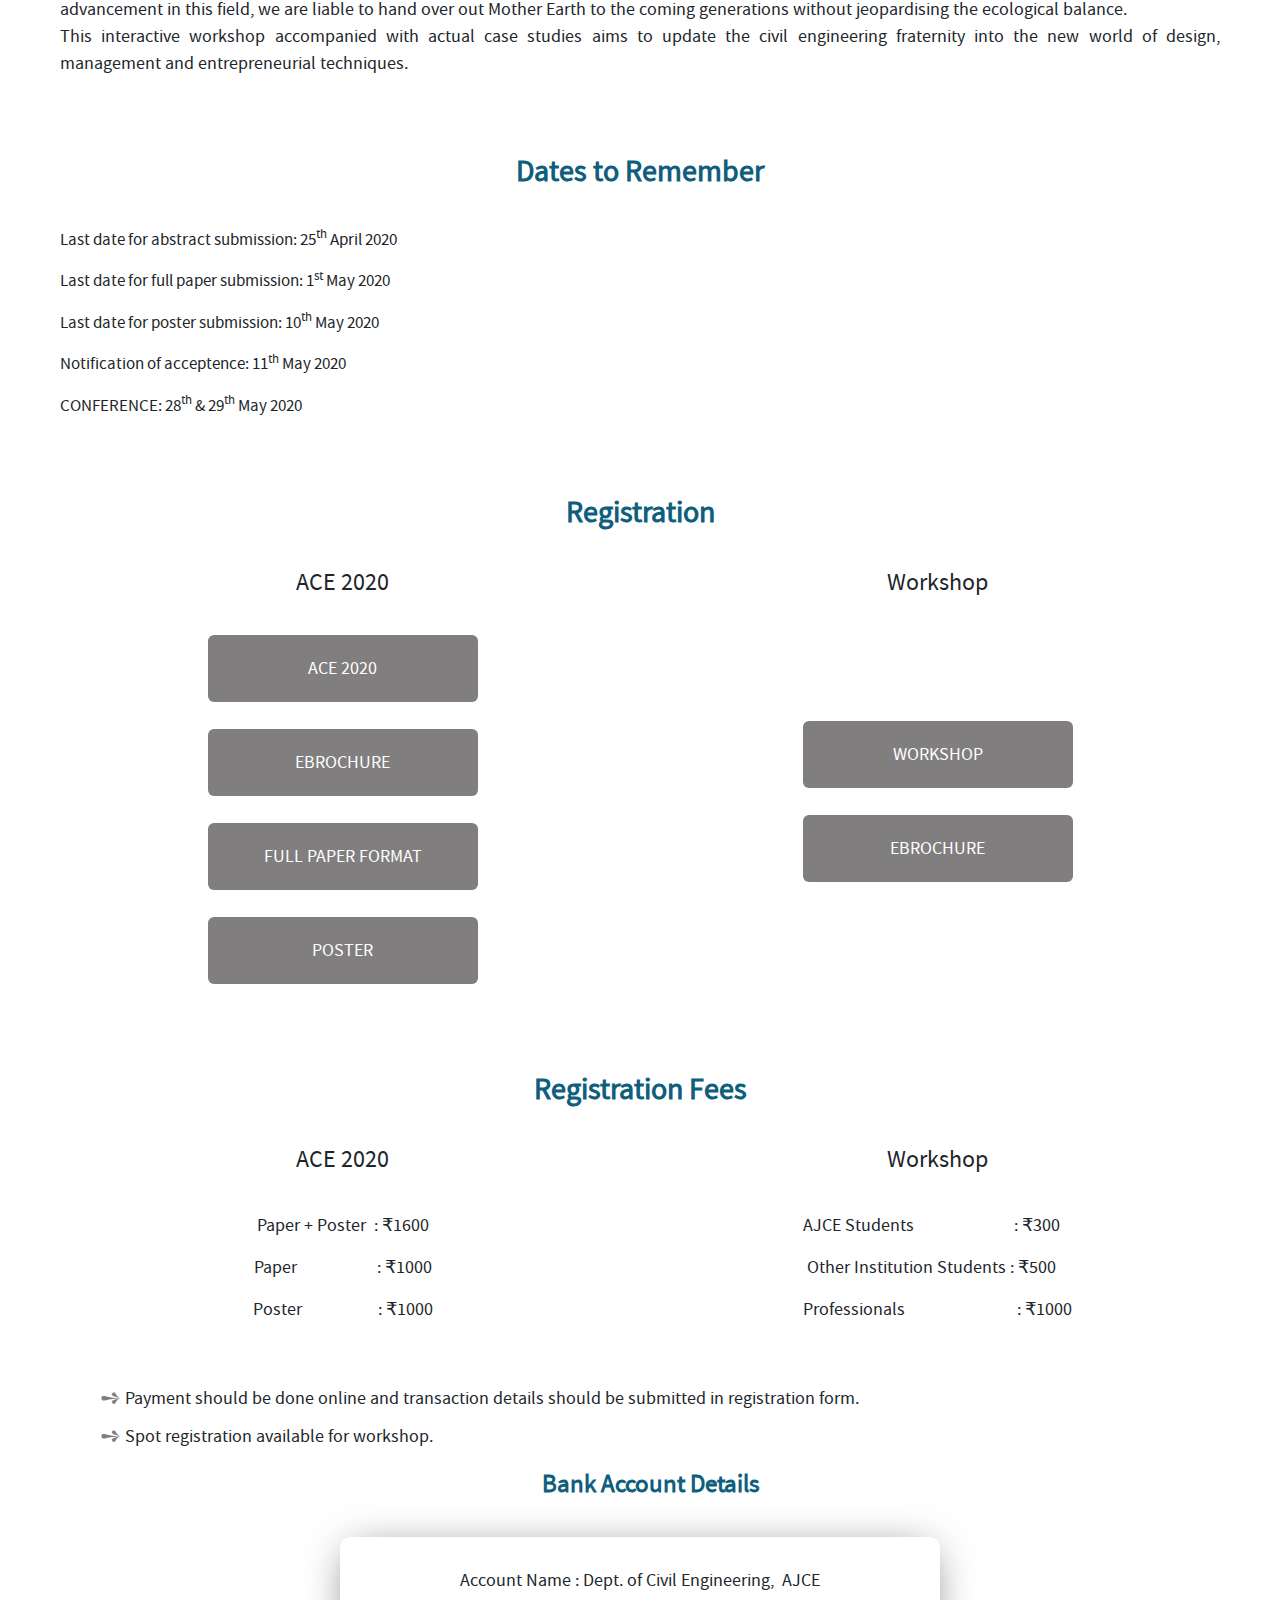
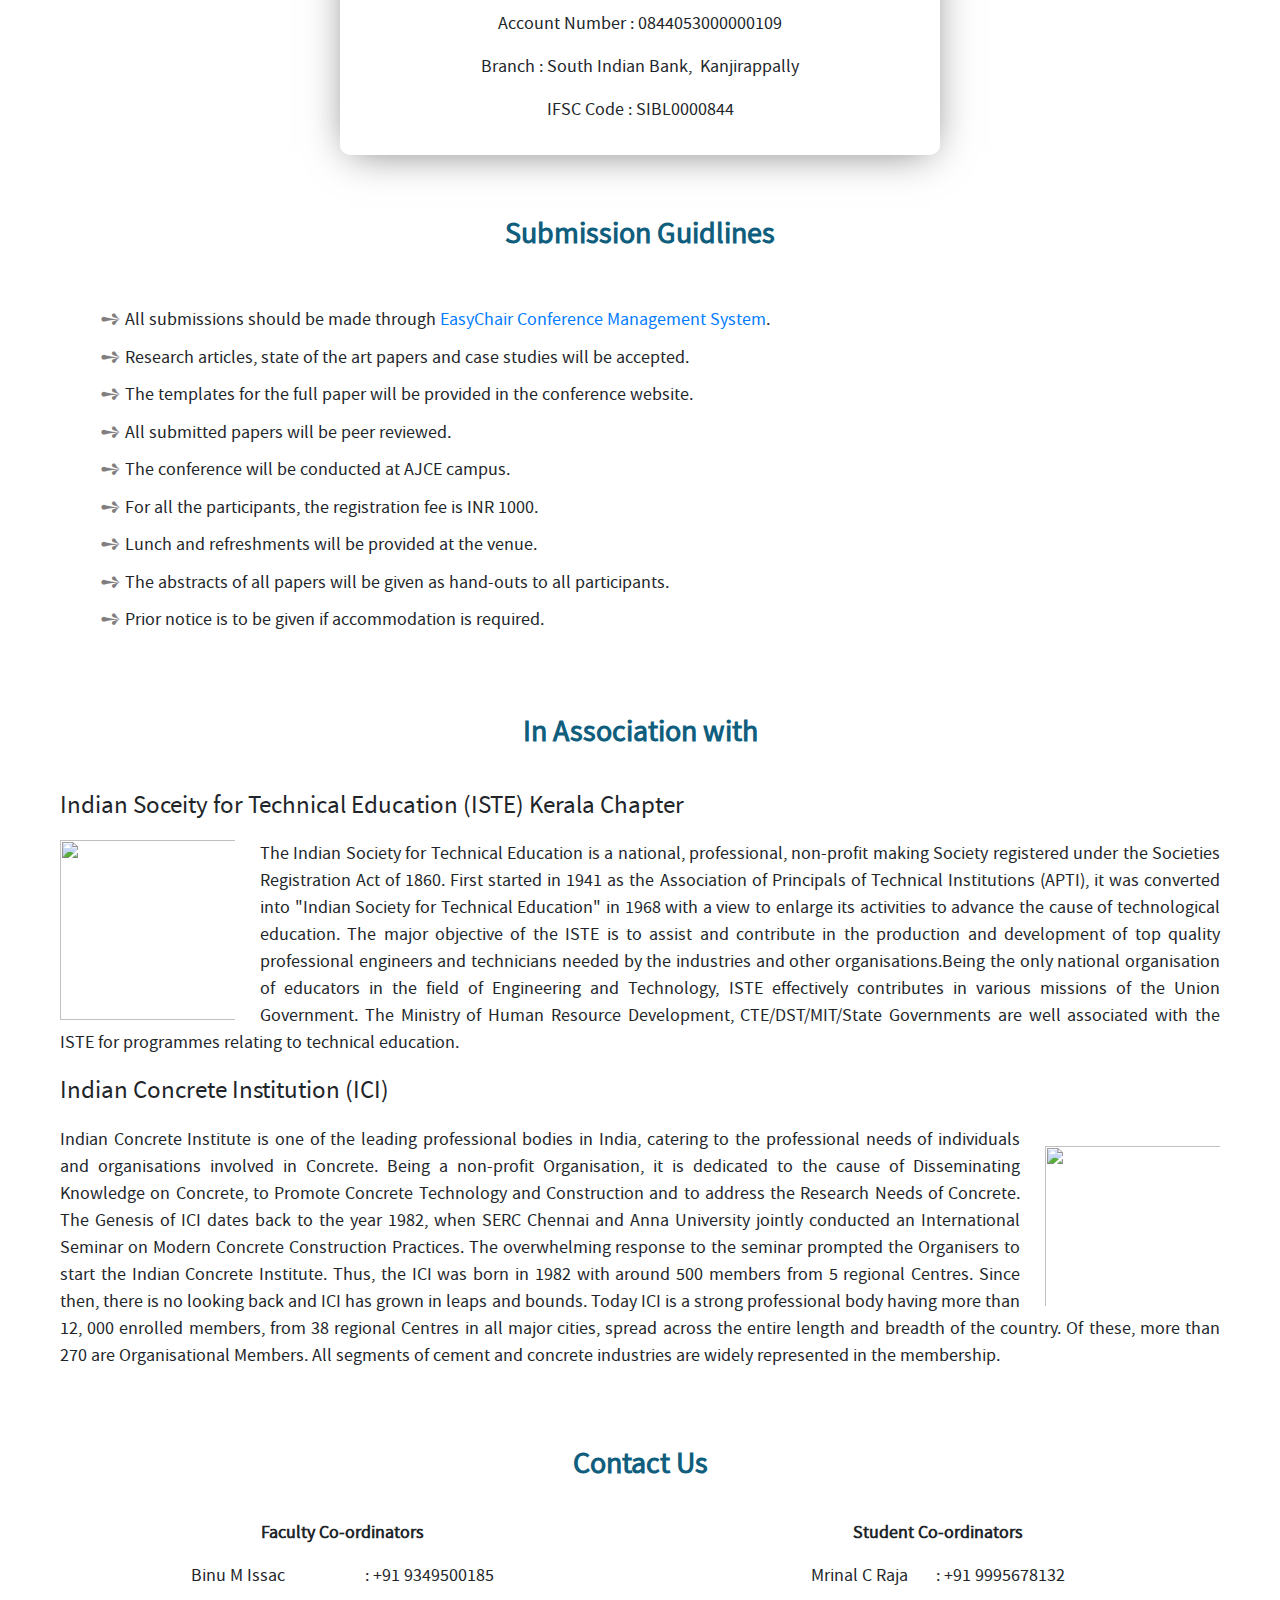
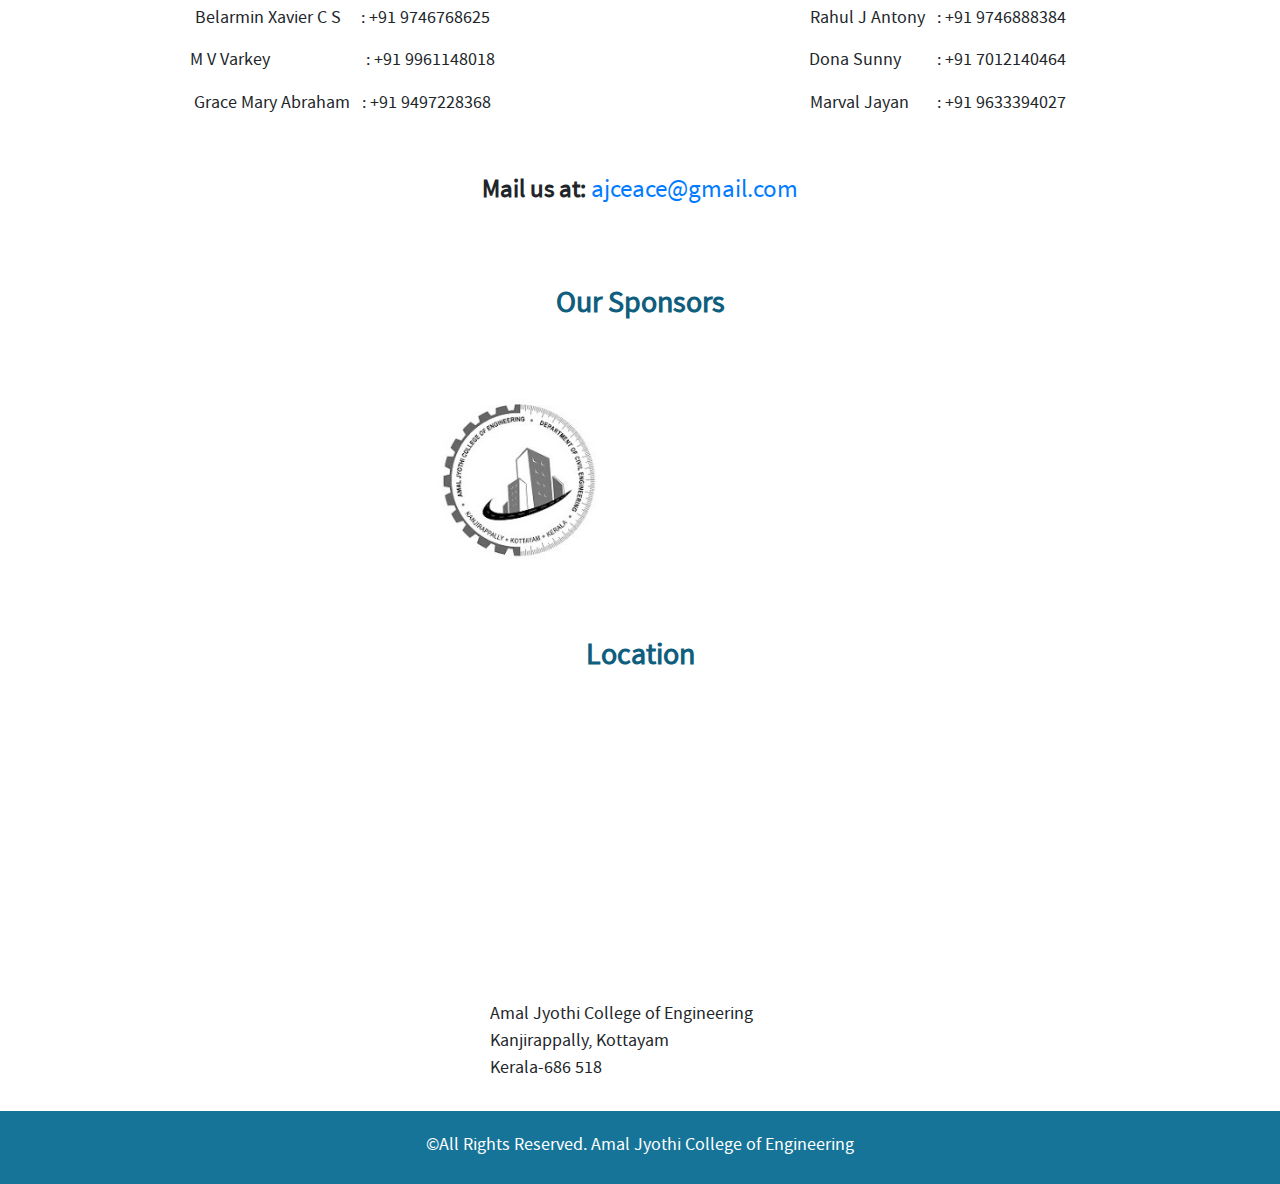
==== commit a9b07876: "update date" ====
--- a/index.html
+++ b/index.html
@@ -180,8 +180,8 @@
         <a href="https://www.ajce.in/ce/index.html"><img class="logo-right" src="/images/civil-logo.jpg"
                 alt="civil Dept logo"></a>
         <div class="line-date">
-            <p> Abstact Submission deadline: <strong>20<sup>th</sup> March 2020</strong></p>
-            <p> Registration deadline: <strong>10<sup>th</sup> April 2020</strong></p>
+            <p> Abstact Submission deadline: <strong>25<sup>th</sup> April 2020</strong></p>
+            <p> Registration deadline: <strong>18<sup>th</sup> May 2020</strong></p>
         </div>
     </div>
     <!-- About ACE Write-up -->
@@ -282,15 +282,15 @@
 
     <!-- Date Details -->
     <div class="div1">
-        <h4 class="sub-heading" id="importantdates">Dates to Remember</h4>
-        <pre class="imp-dt">Last date for abstract submission                       : 20<sup>th</sup> March 2020</pre>
-        <pre class="imp-dt">Last date for full paper/poster presentation  : 10<sup>th</sup> April 2020</pre>
-        <pre
-            class="imp-dt">Notification of acceptence                                     : 01<sup>th</sup> May 2020</pre>
-        <pre
-            class="imp-dt">WORKSHOP                                                                  : 27<sup>th</sup> May 2020</pre>
-        <pre
-            class="imp-dt">CONFERENCE                                                              : 28<sup>th</sup> May 2020</pre>
+        <h4 class="sub-heading">Dates to Remember</h4>
+        <div class="imp_dates">
+            <p class="imp-dt">Last date for abstract submission: 25<sup>th</sup> April 2020</p>
+            <p class="imp-dt">Last date for full paper submission: 1<sup>st</sup> May 2020</p>
+            <p class="imp-dt">Last date for poster submission: 10<sup>th</sup> May 2020</p>
+            <p class="imp-dt">Notification of acceptence: 11<sup>th</sup> May 2020</p>
+            <!-- <p class="imp-dt">WORKSHOP: 27<sup>th</sup> May 2020</p> -->
+            <p class="imp-dt">CONFERENCE: 28<sup>th</sup> & 29<sup>th</sup> May 2020</p>
+        </div>
     </div>
     <!--  -->
 
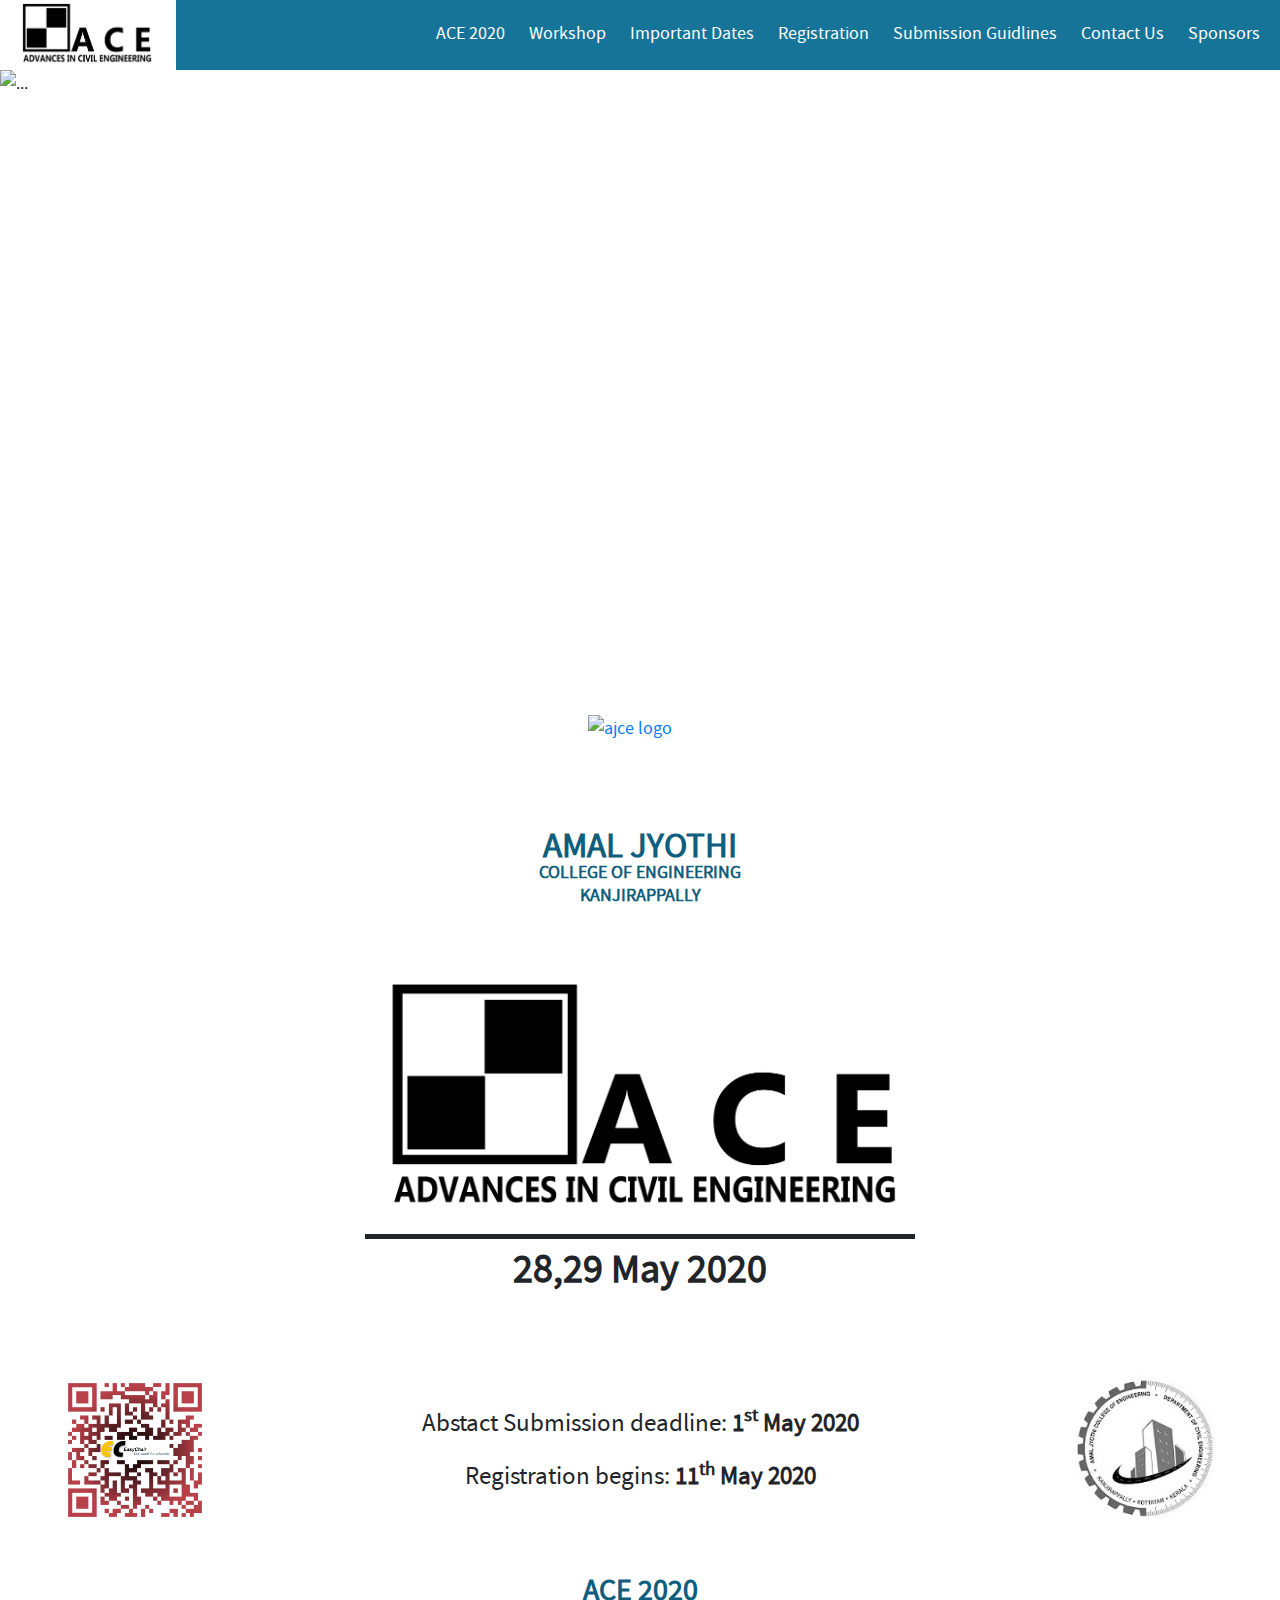
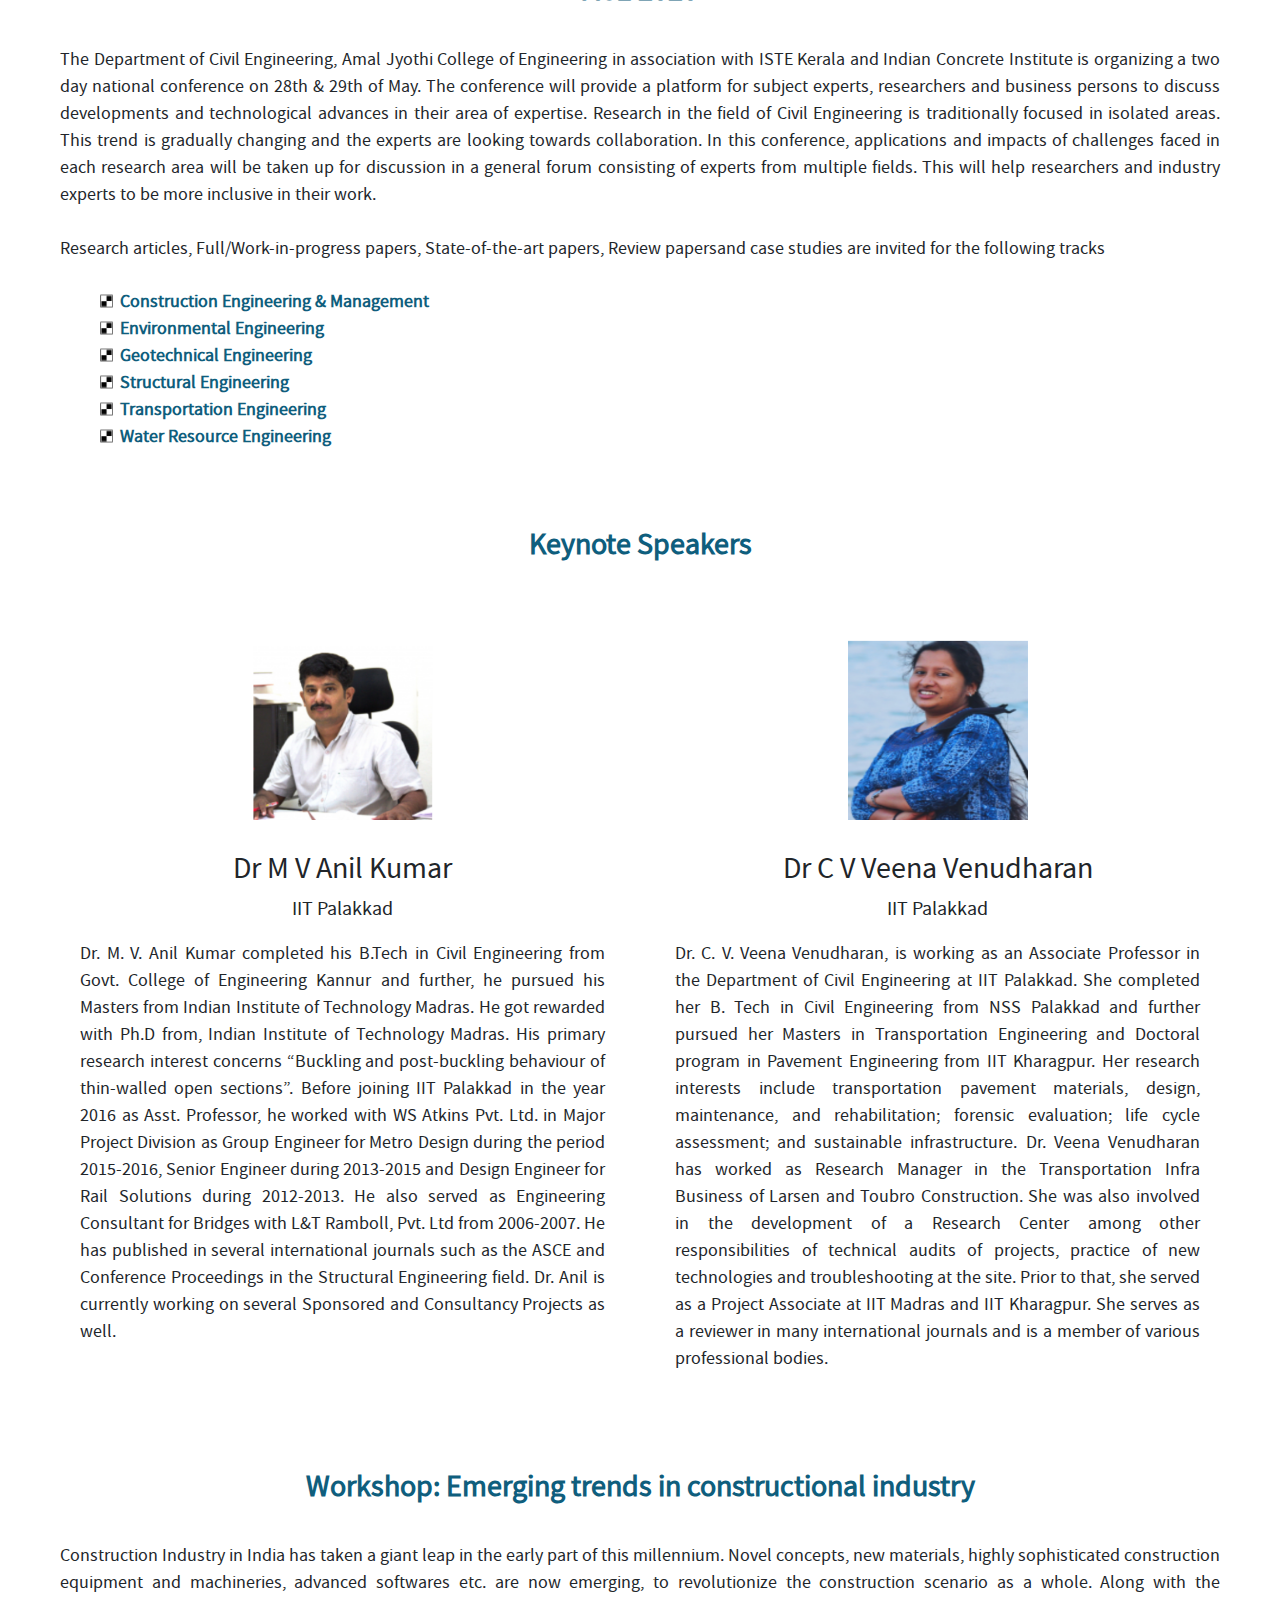
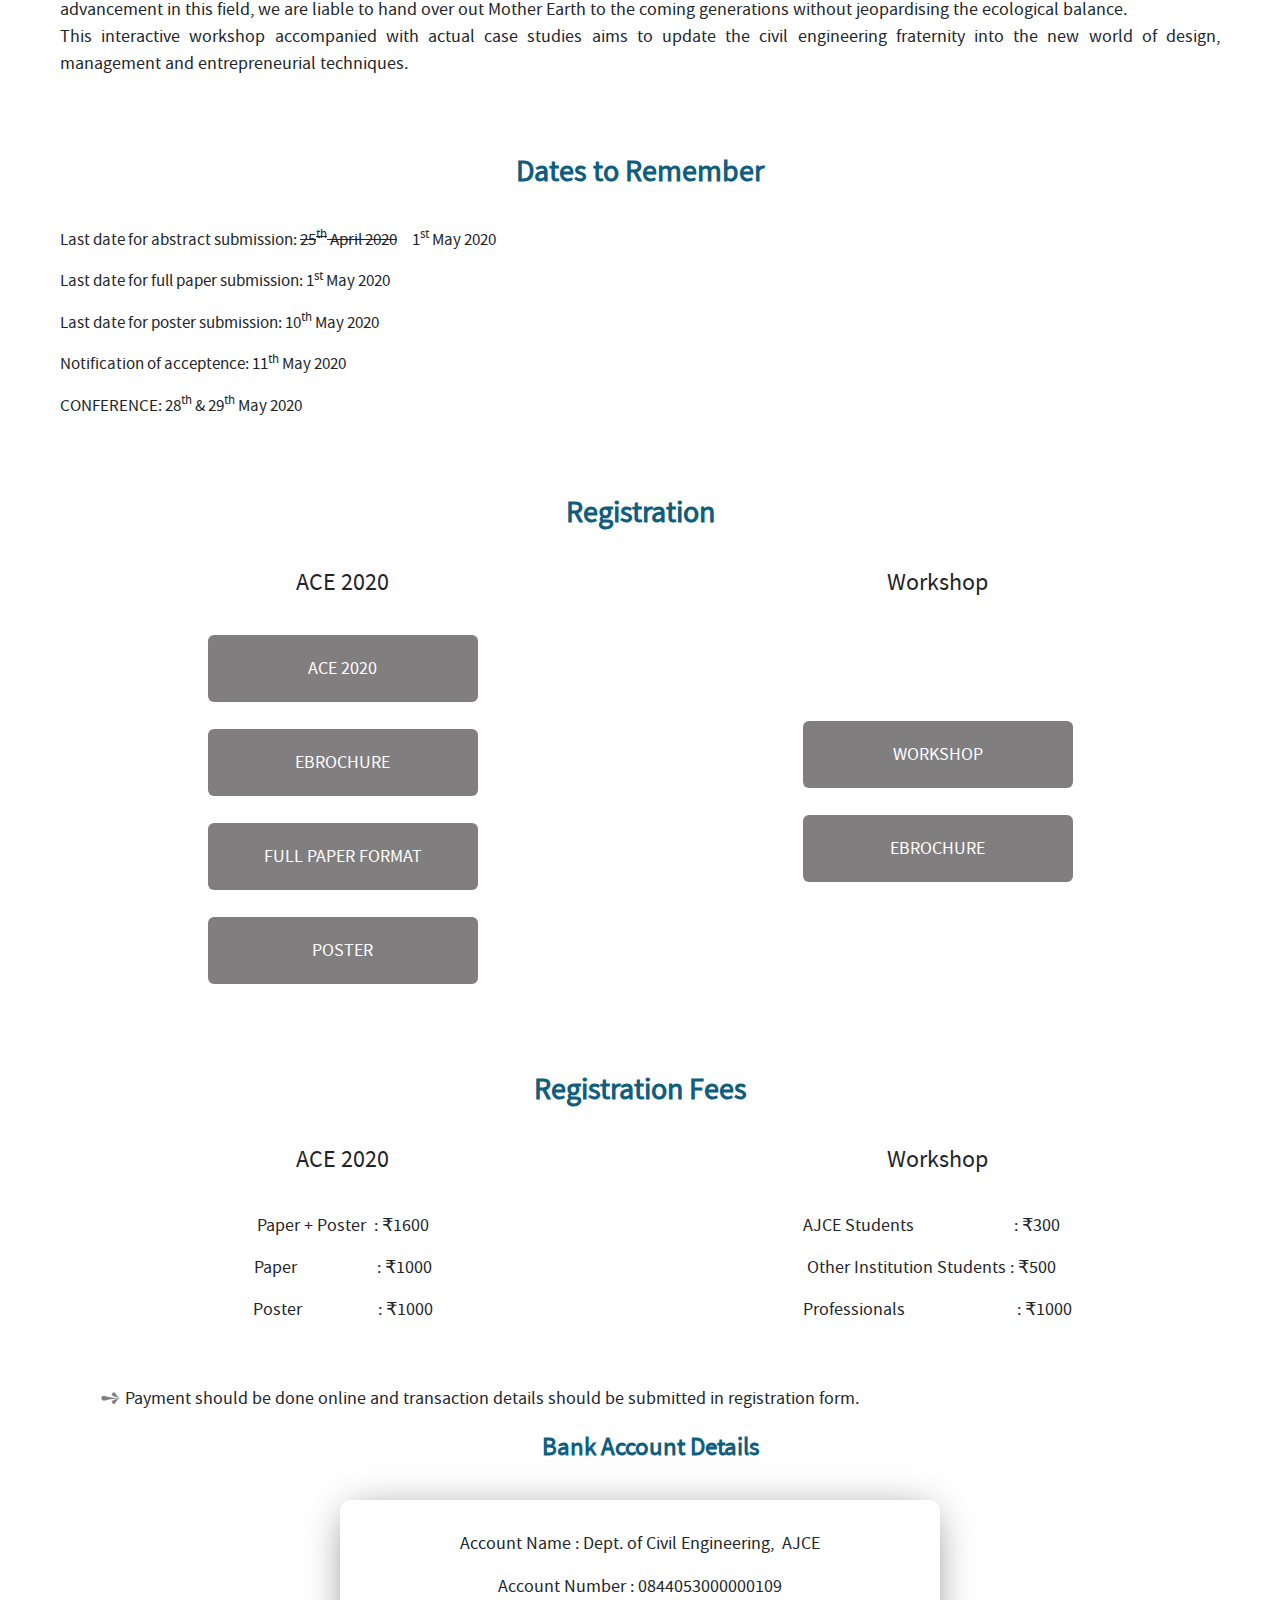
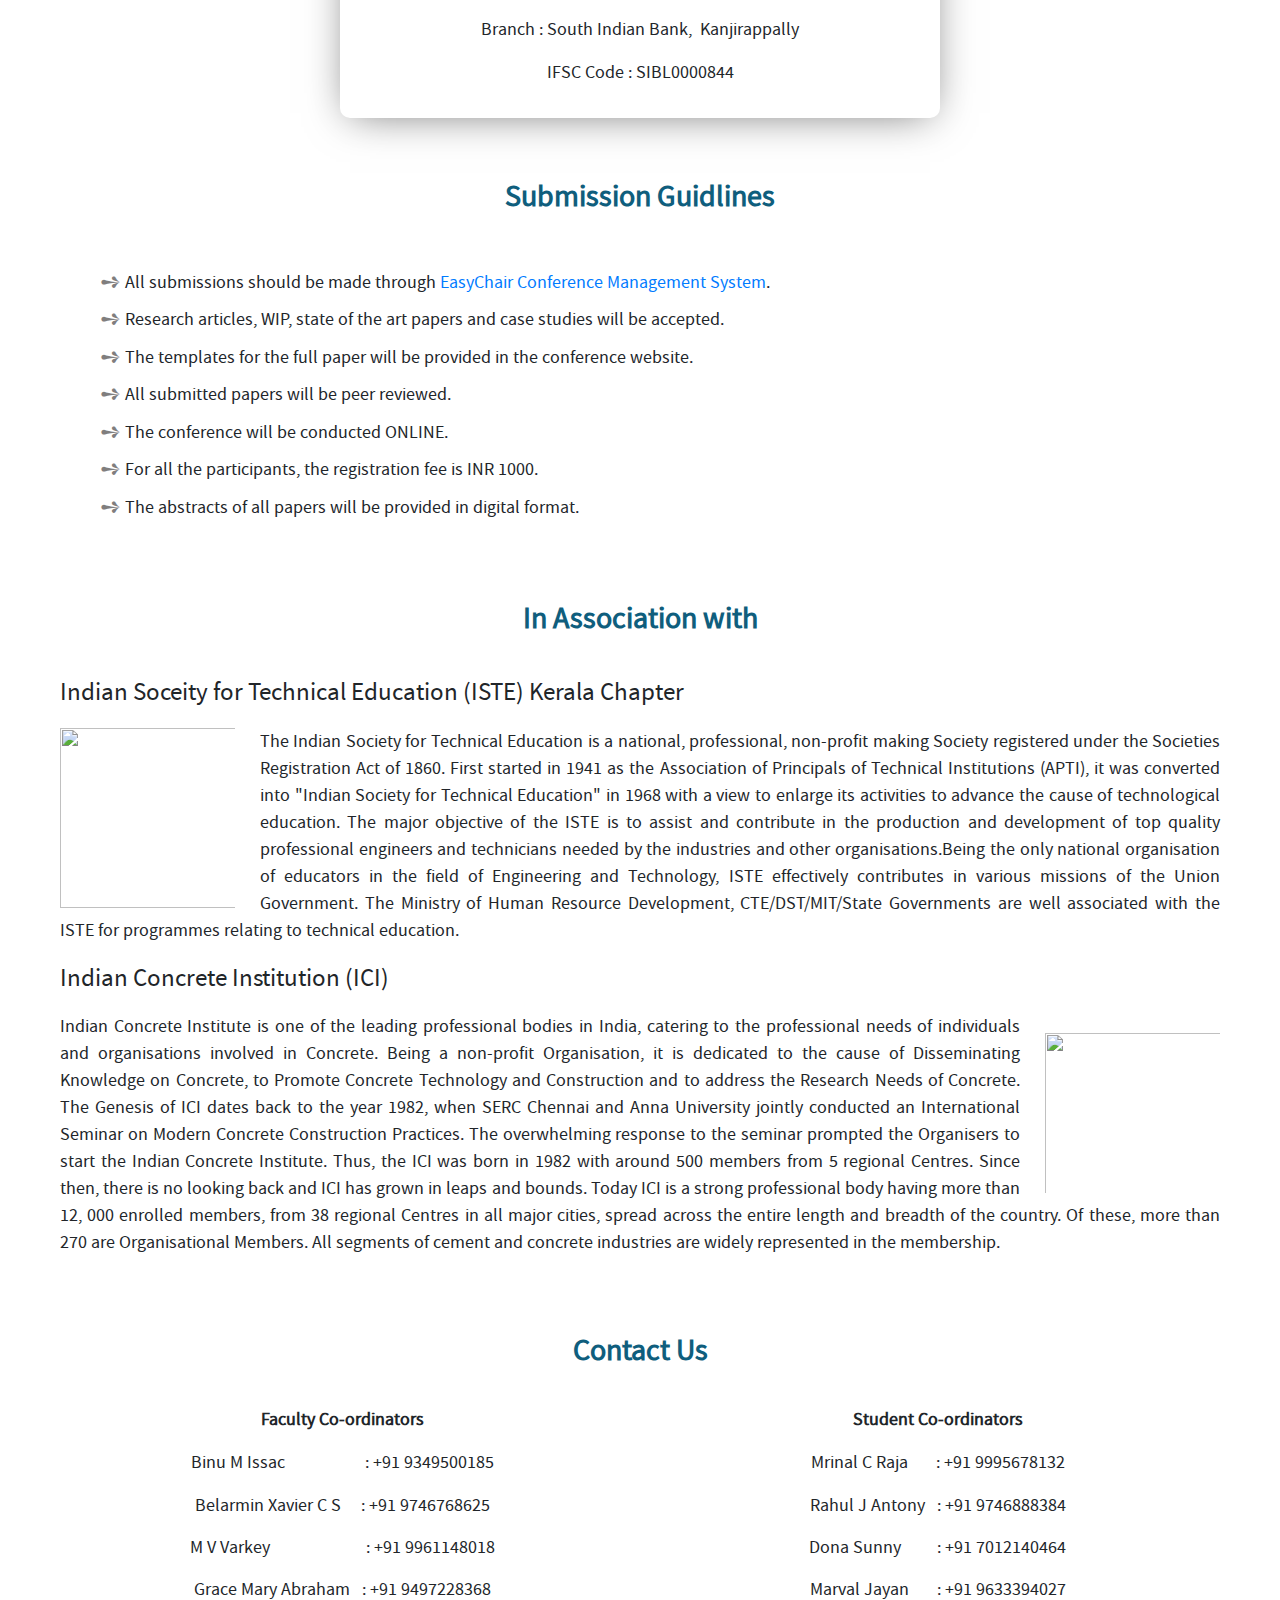
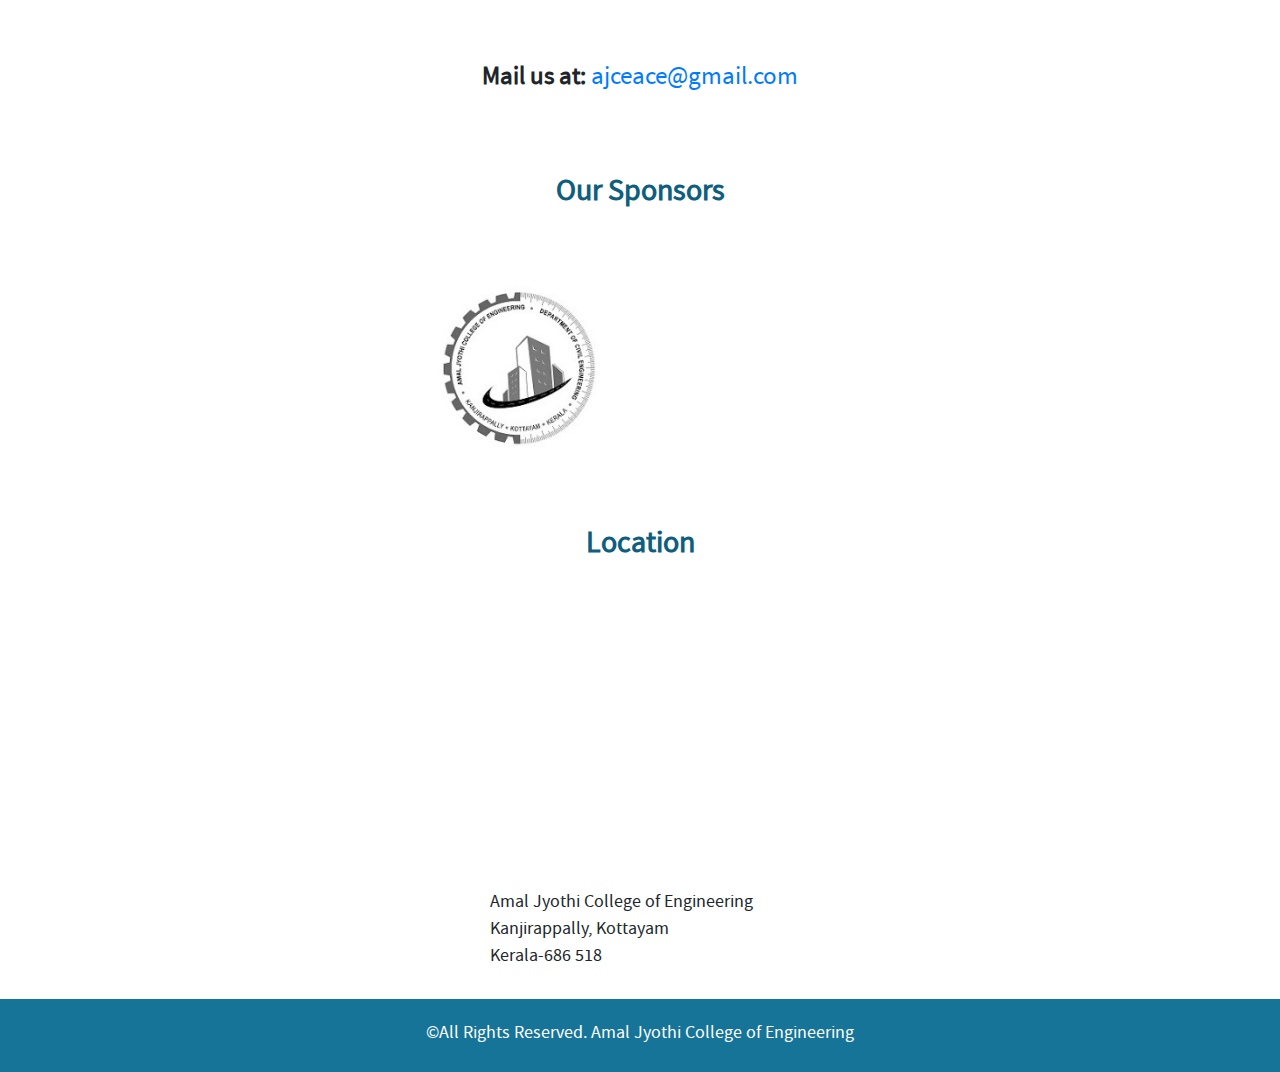
==== commit 8b7f1fe4: "minor fixes" ====
--- a/index.html
+++ b/index.html
@@ -180,8 +180,8 @@
         <a href="https://www.ajce.in/ce/index.html"><img class="logo-right" src="/images/civil-logo.jpg"
                 alt="civil Dept logo"></a>
         <div class="line-date">
-            <p> Abstact Submission deadline: <strong>25<sup>th</sup> April 2020</strong></p>
-            <p> Registration deadline: <strong>18<sup>th</sup> May 2020</strong></p>
+            <p> Abstact Submission deadline: <strong>1<sup>st</sup> May 2020</strong></p>
+            <p> Registration begins: <strong>11<sup>th</sup> May 2020</strong></p>
         </div>
     </div>
     <!-- About ACE Write-up -->
@@ -189,8 +189,7 @@
         <h4 class="sub-heading" id="ace2020">ACE 2020</h4>
         <p>
             The Department of Civil Engineering, Amal Jyothi College of Engineering in association with ISTE Kerala and
-            Indian Concrete Institute is organizing a workshop on 27th May and a two day national conference on 28th &
-            29th of May.
+            Indian Concrete Institute is organizing a two day national conference on 28th & 29th of May.
             The conference will provide a platform for subject experts, researchers and business persons to discuss
             developments and technological advances in their area of expertise. Research in the field of Civil
             Engineering is traditionally focused in isolated areas. This trend is gradually changing and the experts are
@@ -282,9 +281,9 @@
 
     <!-- Date Details -->
     <div class="div1">
-        <h4 class="sub-heading">Dates to Remember</h4>
+        <h4 class="sub-heading" id="importantdates">Dates to Remember</h4>
         <div class="imp_dates">
-            <p class="imp-dt">Last date for abstract submission: 25<sup>th</sup> April 2020</p>
+            <p class="imp-dt">Last date for abstract submission: <s>25<sup>th</sup> April 2020</s>&emsp;1<sup>st</sup> May 2020</p>
             <p class="imp-dt">Last date for full paper submission: 1<sup>st</sup> May 2020</p>
             <p class="imp-dt">Last date for poster submission: 10<sup>th</sup> May 2020</p>
             <p class="imp-dt">Notification of acceptence: 11<sup>th</sup> May 2020</p>
@@ -348,7 +347,6 @@
         <ul class="sub-list-ul">
             <li class="sub-list-li"> Payment should be done online and transaction details should be submitted in
                 registration form.</li>
-            <li class="sub-list-li"> Spot registration available for workshop.</li>
         </ul>
         <!-- Bank Deatils -->
         <div>
@@ -368,14 +366,12 @@
         <h4 class="sub-heading" id="submissionguide">Submission Guidlines</h4>
         <ul class="sub-list-ul">
             <li class="sub-list-li"> All submissions should be made through <a href="https://easychair.org/cfp/ACE-2020">EasyChair Conference Management System</a>.</li>
-            <li class="sub-list-li"> Research articles, state of the art papers and case studies will be accepted.</li>
+            <li class="sub-list-li"> Research articles, WIP, state of the art papers and case studies will be accepted.</li>
             <li class="sub-list-li"> The templates for the full paper will be provided in the conference website.</li>
             <li class="sub-list-li"> All submitted papers will be peer reviewed.</li>
-            <li class="sub-list-li"> The conference will be conducted at AJCE campus.</li>
+            <li class="sub-list-li"> The conference will be conducted ONLINE.</li>
             <li class="sub-list-li"> For all the participants, the registration fee is INR 1000.</li>
-            <li class="sub-list-li"> Lunch and refreshments will be provided at the venue.</li>
-            <li class="sub-list-li"> The abstracts of all papers will be given as hand-outs to all participants.</li>
-            <li class="sub-list-li"> Prior notice is to be given if accommodation is required.</li>
+            <li class="sub-list-li"> The abstracts of all papers will be provided in digital format.</li>
         </ul>
     </div>
     <!--  -->
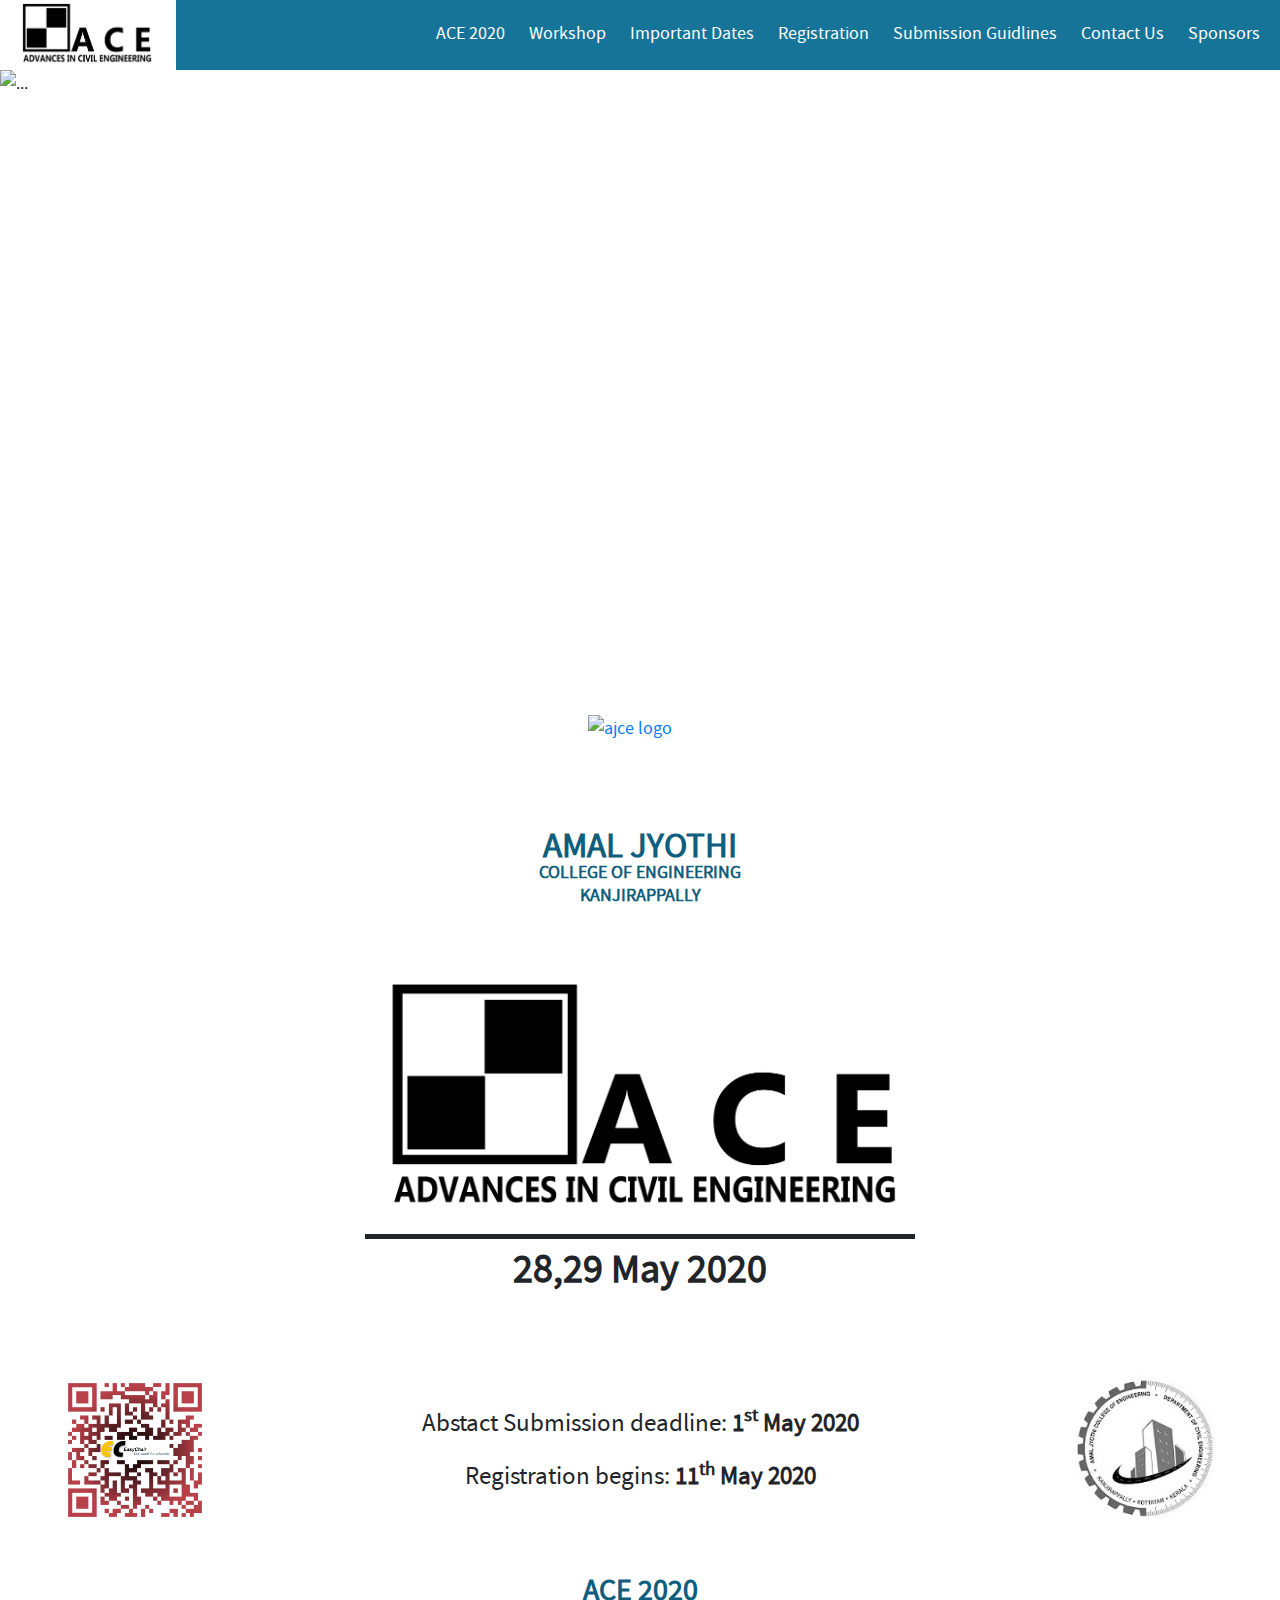
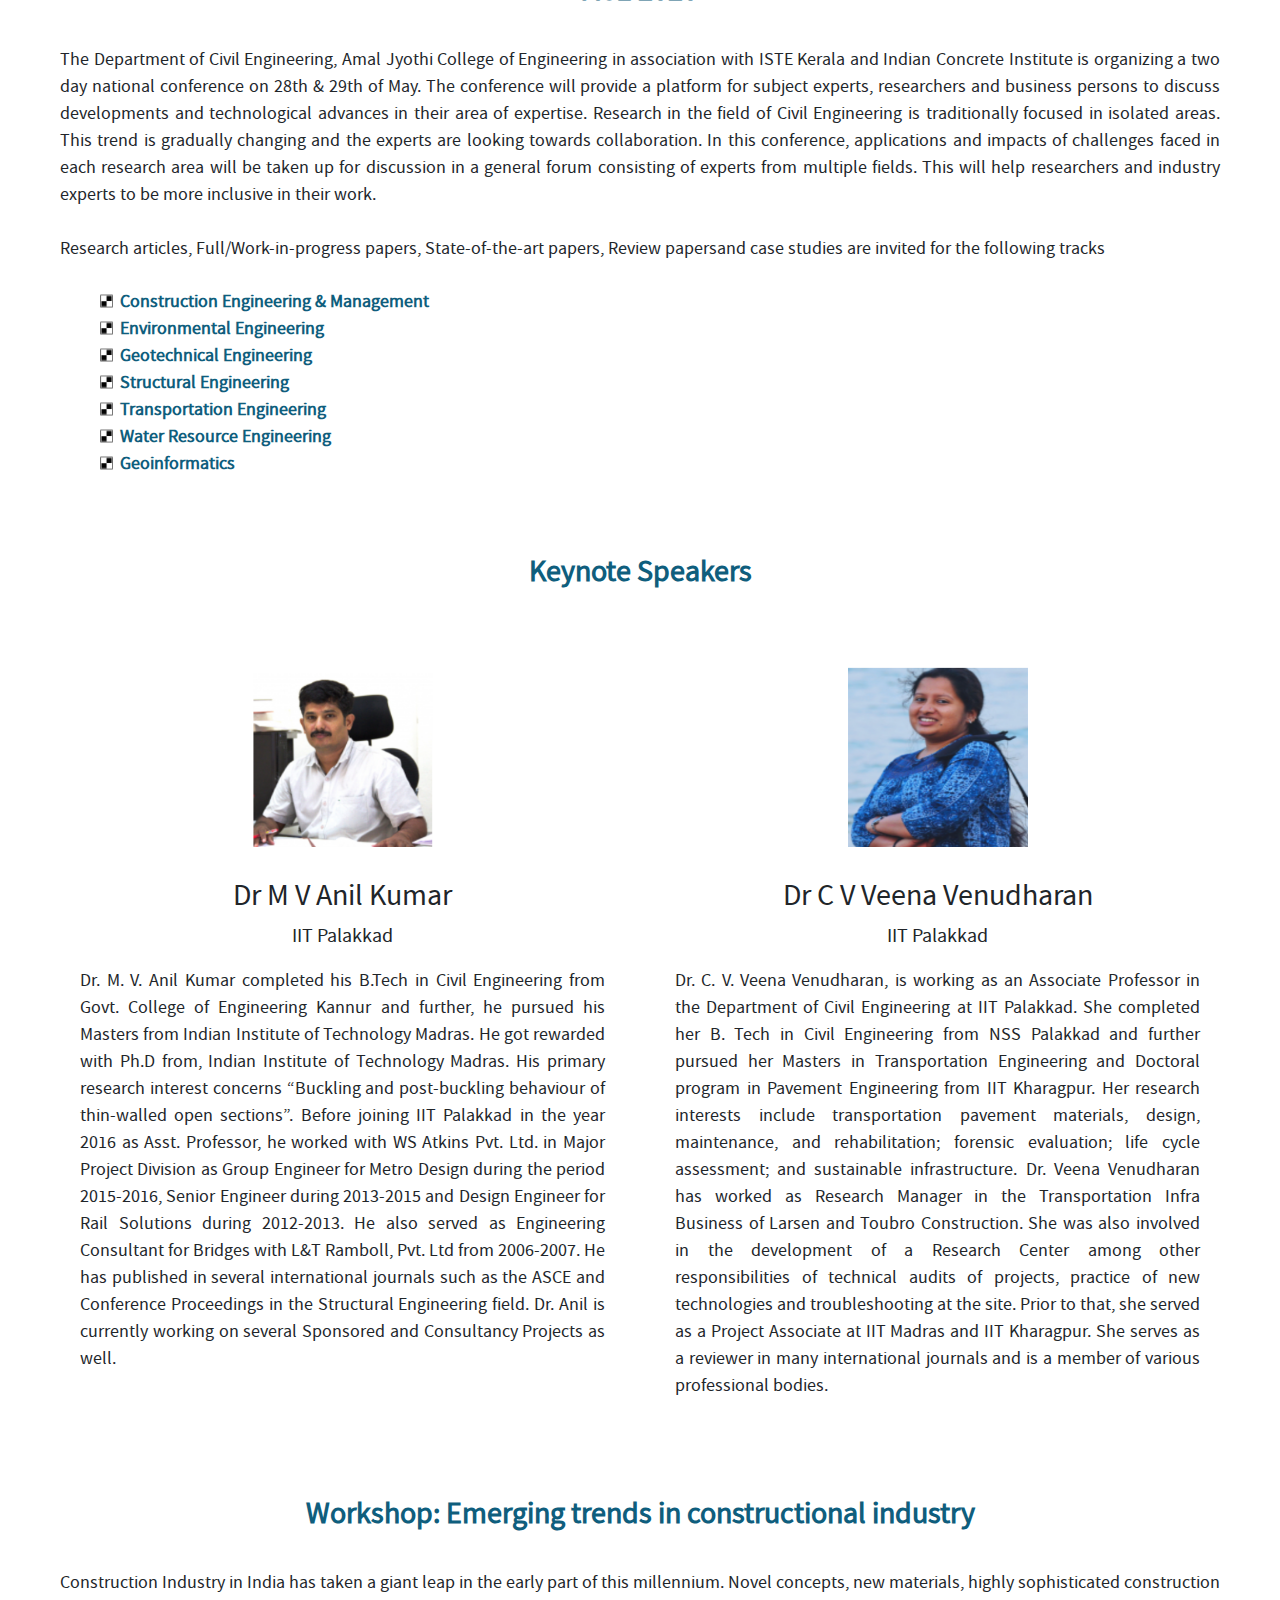
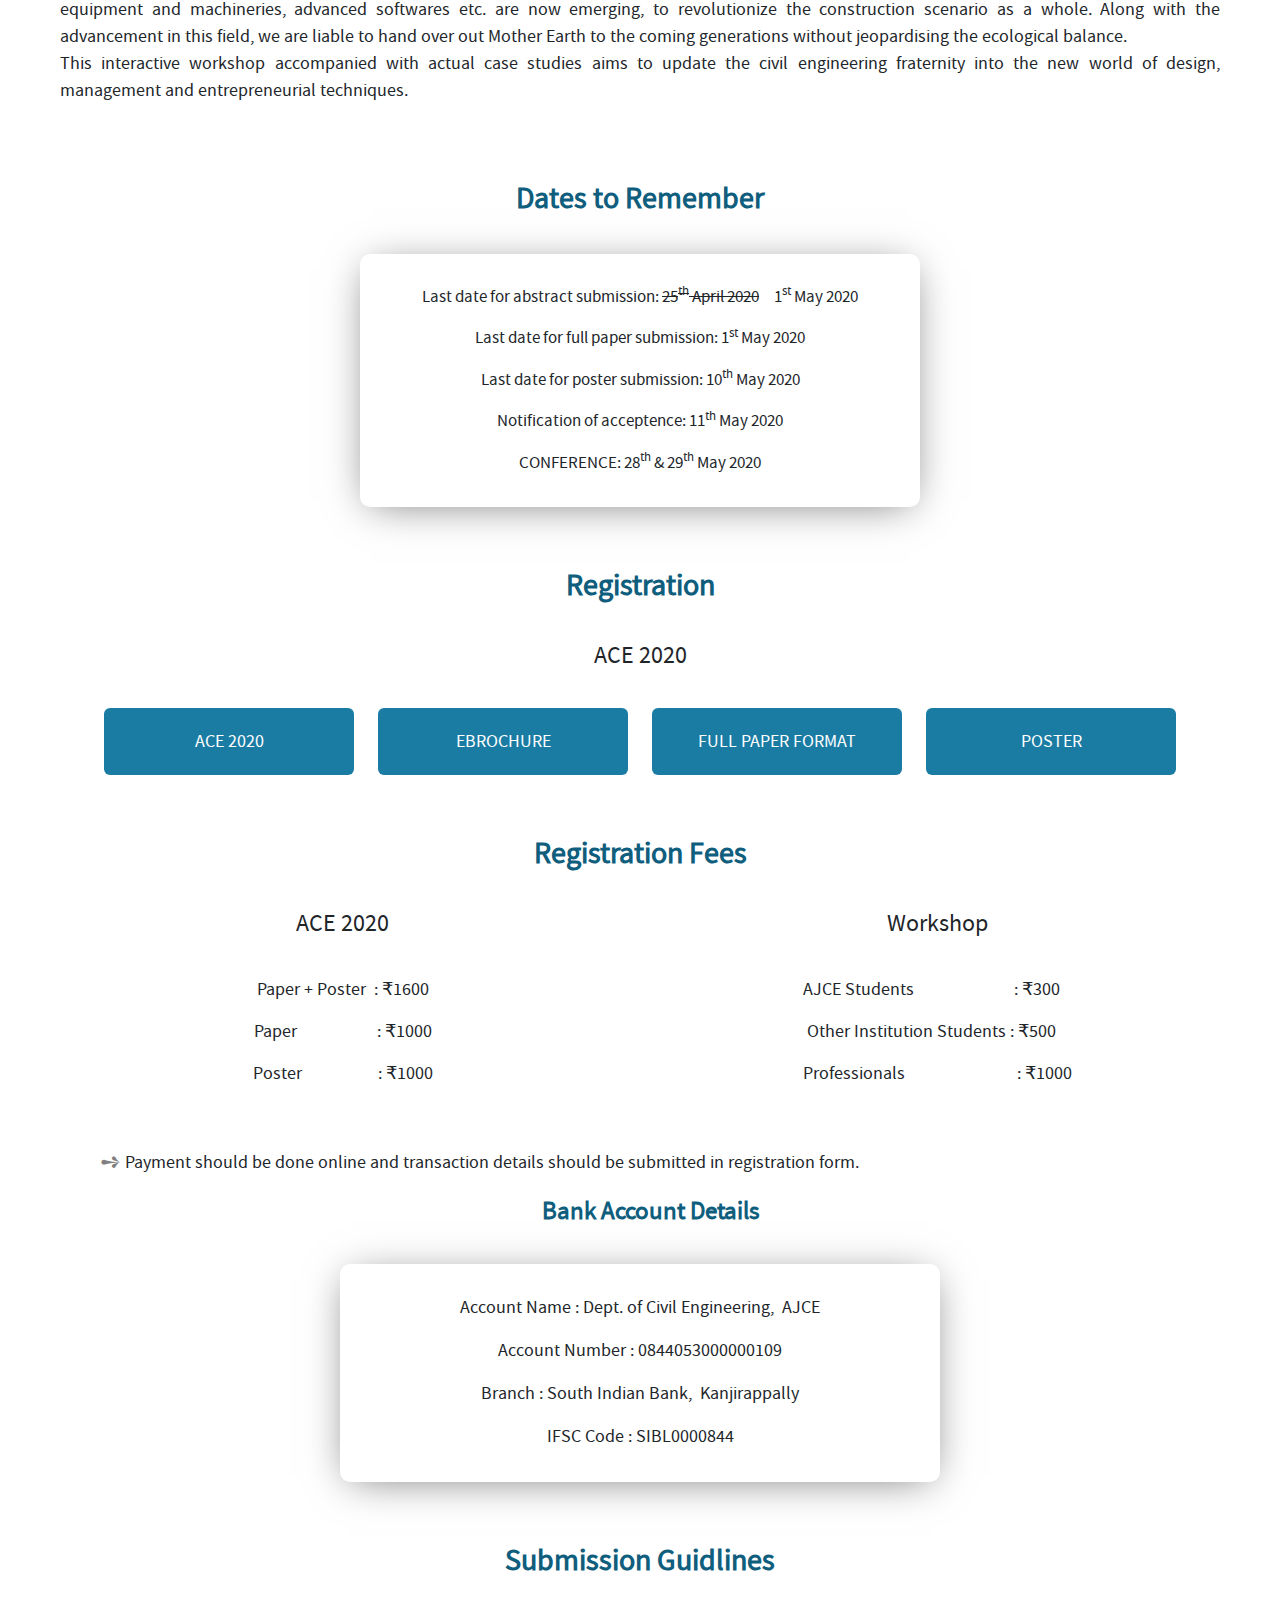
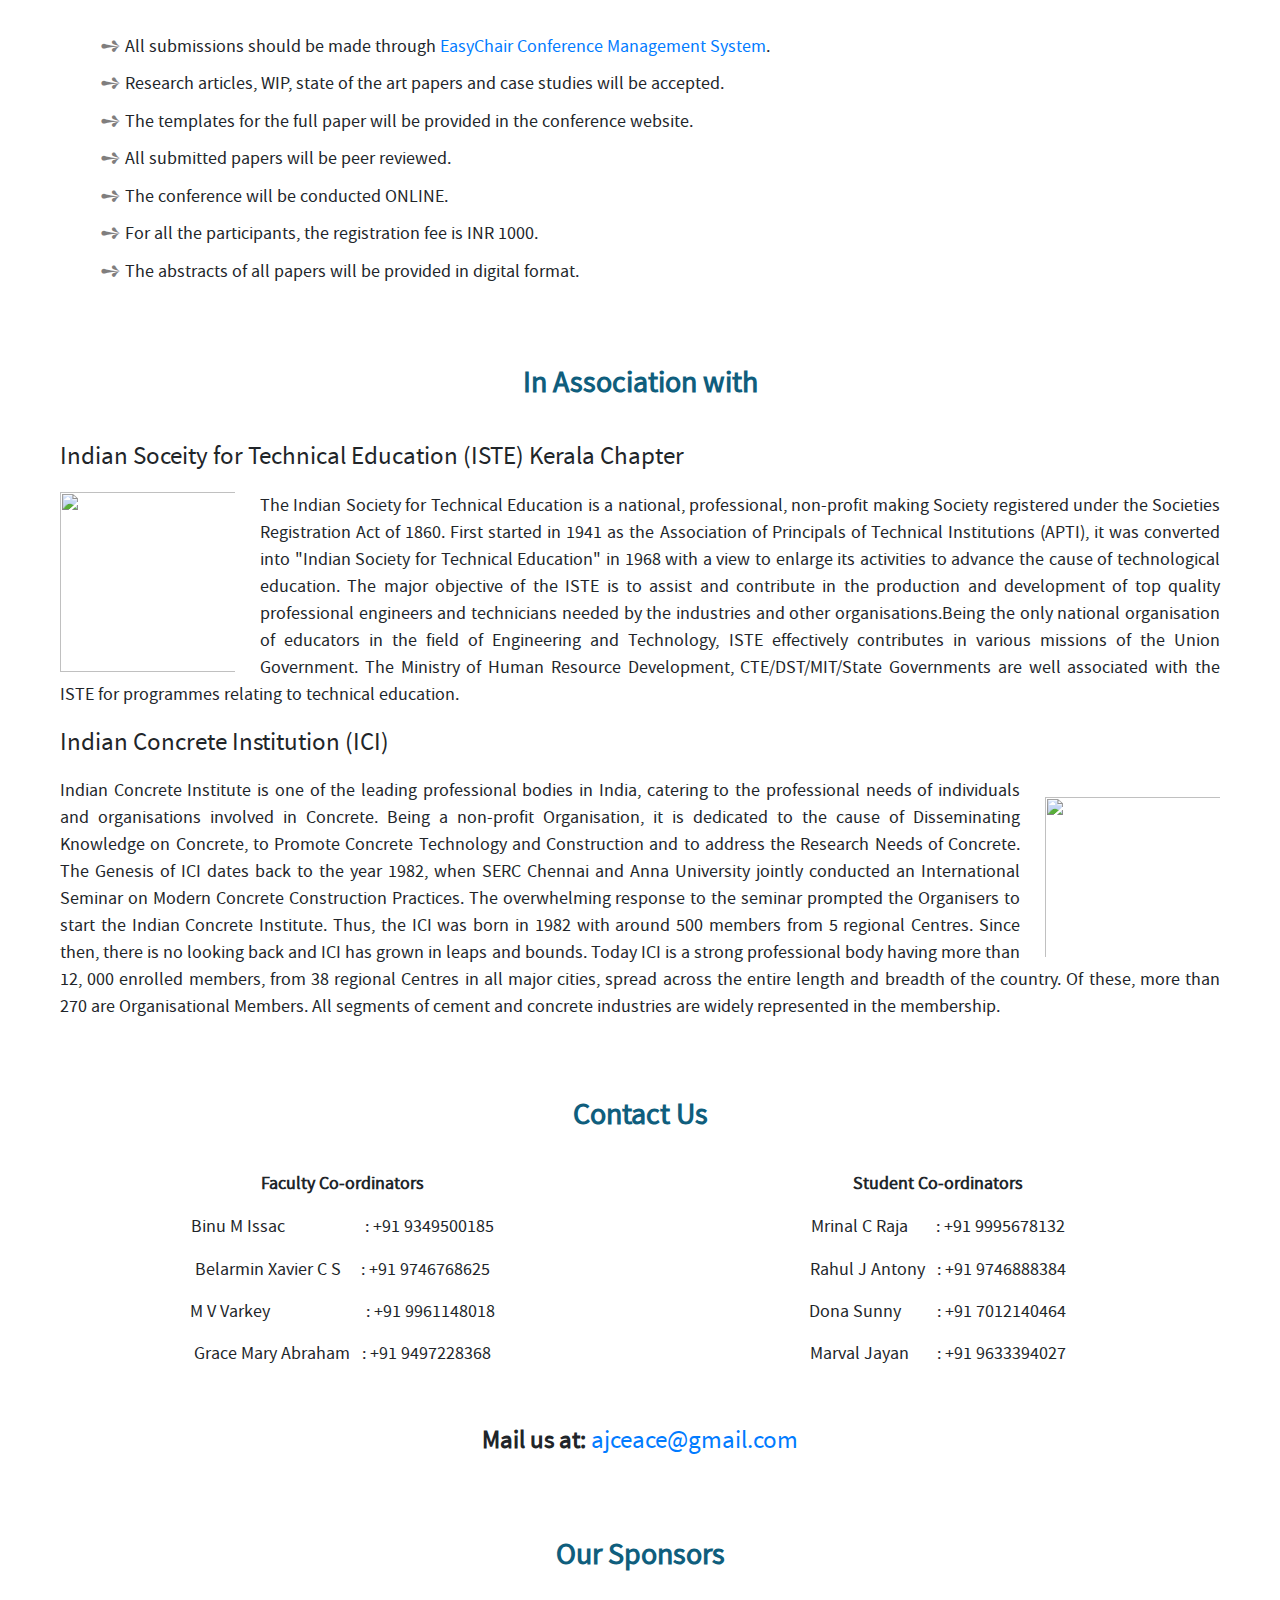
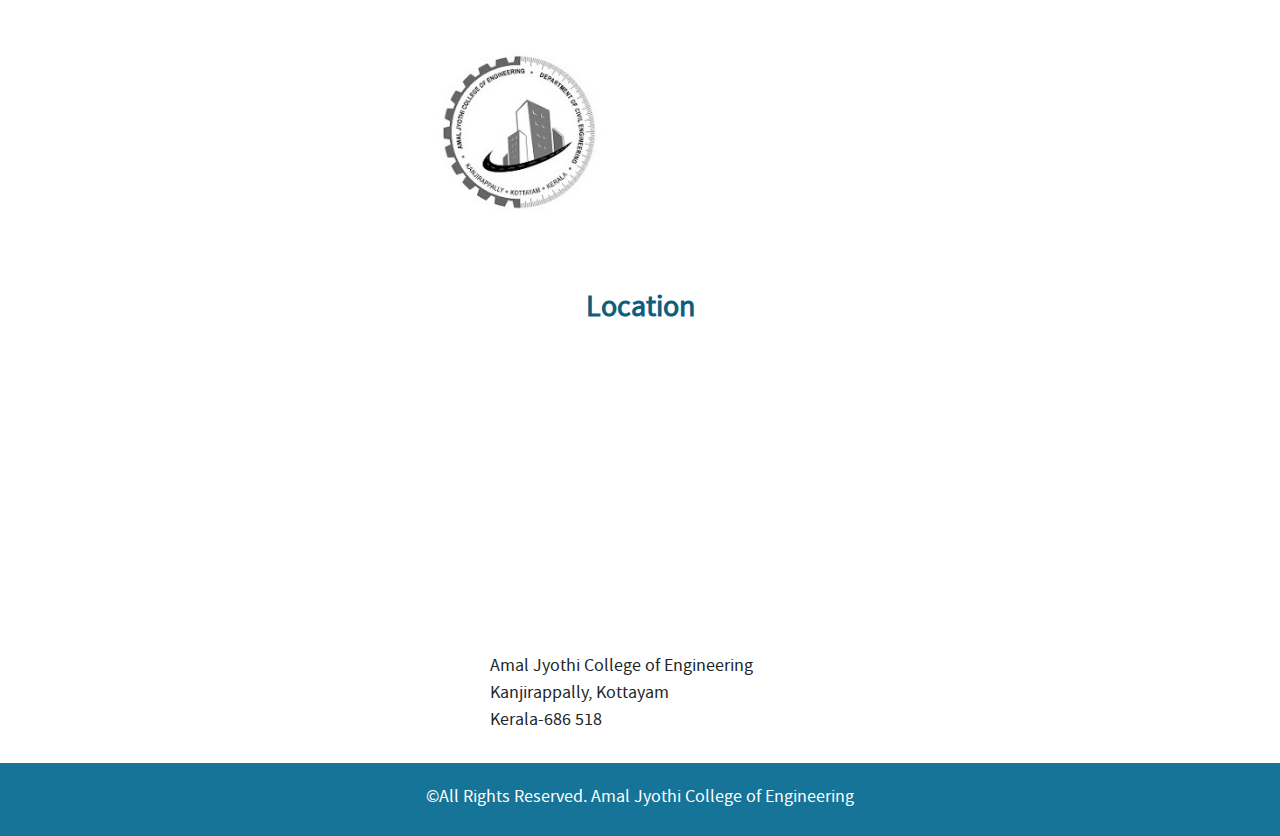
==== commit 795dc598: "update buttons" ====
--- a/index.html
+++ b/index.html
@@ -205,6 +205,7 @@
                 <li class="ace-list-li">Structural Engineering</li>
                 <li class="ace-list-li">Transportation Engineering</li>
                 <li class="ace-list-li">Water Resource Engineering</li>
+                <li class="ace-list-li">Geoinformatics</li>
             </ul>
         </p>
     </div>
@@ -301,17 +302,10 @@
             <div class="row">
                 <div class="col">
                     <h4>ACE 2020</h4>
-                    <a href="https://forms.gle/hr11nU9asnkcpGHz9"><button class="online-btn">ACE 2020</button></a><br><br>
-                    <a href="./items/ACE 2020 eBrochure.jpg"><button class="online-btn">eBrochure</button></a><br><br>
-                    <a href="./items/ACE 2020 Full paper format.doc"><button class="online-btn">Full Paper Format</button></a><br><br>
-                    <a href="./items/ACE 2020 poster template draft.pptx"><button class="online-btn">Poster</button></a><br><br>
-                </div>
-                <div class="col">
-                    <h4>Workshop</h4>
-                    <div class="onl-btn-div1">
-                        <a href="https://forms.gle/TF7BBLeVR2bvg2Pq5"><button class="online-btn">Workshop</button></a><br><br>
-                        <a href="./items/ACE 2020 eBrochure.jpg"><button class="online-btn">eBrochure</button></a><br><br>
-                    </div>
+                    <a href="https://forms.gle/hr11nU9asnkcpGHz9"><button class="online-btn">ACE 2020</button></a> &emsp;
+                    <a href="./items/ACE 2020 eBrochure.jpg"><button class="online-btn">eBrochure</button></a> &emsp;
+                    <a href="./items/ACE 2020 Full paper format.doc"><button class="online-btn">Full Paper Format</button></a> &emsp;
+                    <a href="./items/ACE 2020 poster template draft.pptx"><button class="online-btn">Poster</button></a>
                 </div>
             </div>
         </div>
--- a/style/style.css
+++ b/style/style.css
@@ -53,7 +53,7 @@
     position: absolute;
     background: rgb(0, 0, 0);
     background: rgb(255, 255, 255);
-    transition: width 0.3s ease 0s, left 0.3s ease 0s;
+    transition: width 0.8s ease 0s, left 0.3s ease 0s;
     width: 0;
 }
 
@@ -214,11 +214,8 @@
     margin-right: auto;
     margin-left: auto;
     display: block;
-    /* float: left; */
     width: 180px;
     height: 180px;
-    /* padding-right: 10px; */
-    /* padding-bottom: 20px; */
     margin-top: 20px;
     margin-bottom: 30px;
 }
@@ -236,11 +233,25 @@
     font-size: 17px;
 }
 
+.imp_dates {
+    margin: auto;
+    padding-top: 10px;
+    text-align: center;
+    padding-top: 30px;
+    padding-bottom: 16px;
+    width: 560px;
+    background-color: #ffffff;
+    border-radius: 10px;
+    box-shadow: antiquewhite;
+    -webkit-box-shadow: 0px 5px 40px -10px rgba(0, 0, 0, 0.57);
+    -moz-box-shadow: 0px 5px 40px -10px rgba(0, 0, 0, 0.57);
+}
+
 
 .online-btn {
-    width: 270px;
+    width: 250px;
     border: none;
-    background: #807e7e;
+    background: #1a7ca3;
     color: #ffffff !important;
     font-weight: 100;
     padding: 20px;
@@ -260,7 +271,7 @@
 }
 
 .online-btn:hover {
-    color: #6e6d6d !important;
+    color: #0f5e7d !important;
     font-weight: 700 !important;
     letter-spacing: 3px;
     background: none;
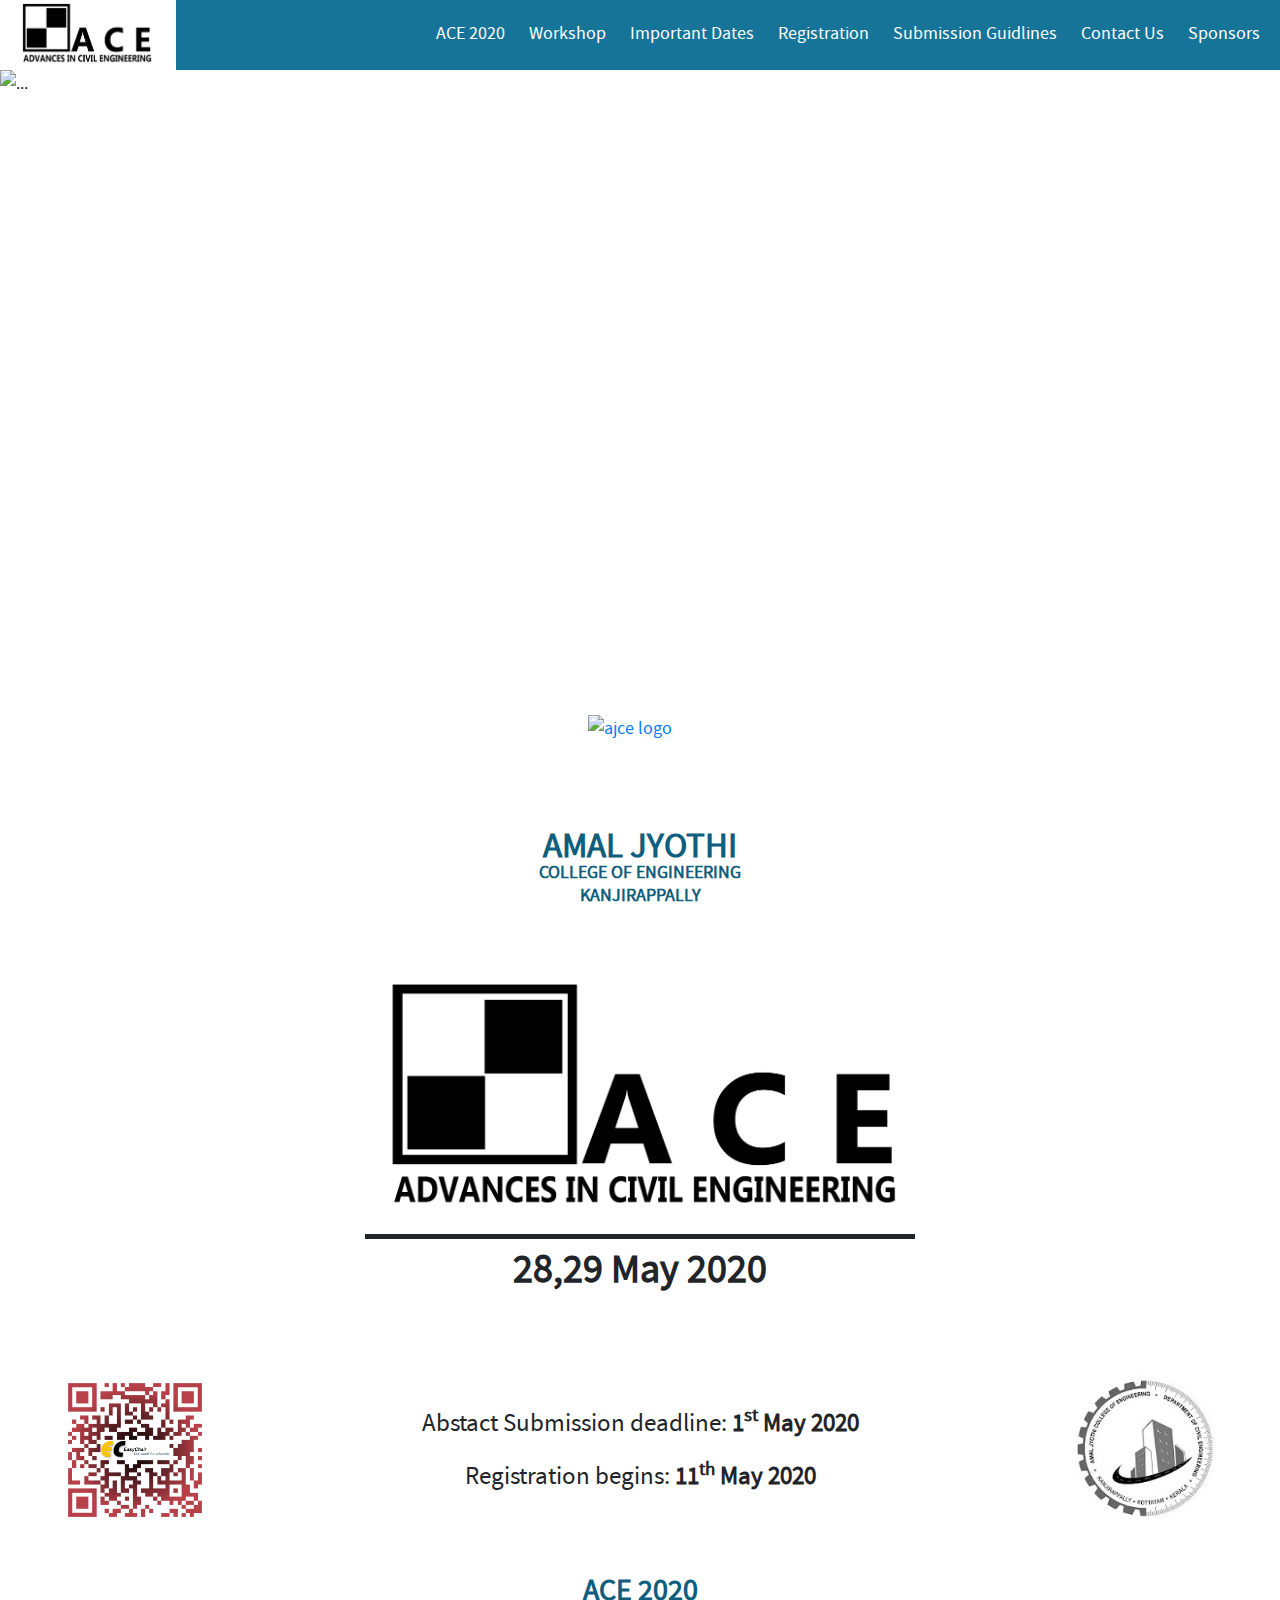
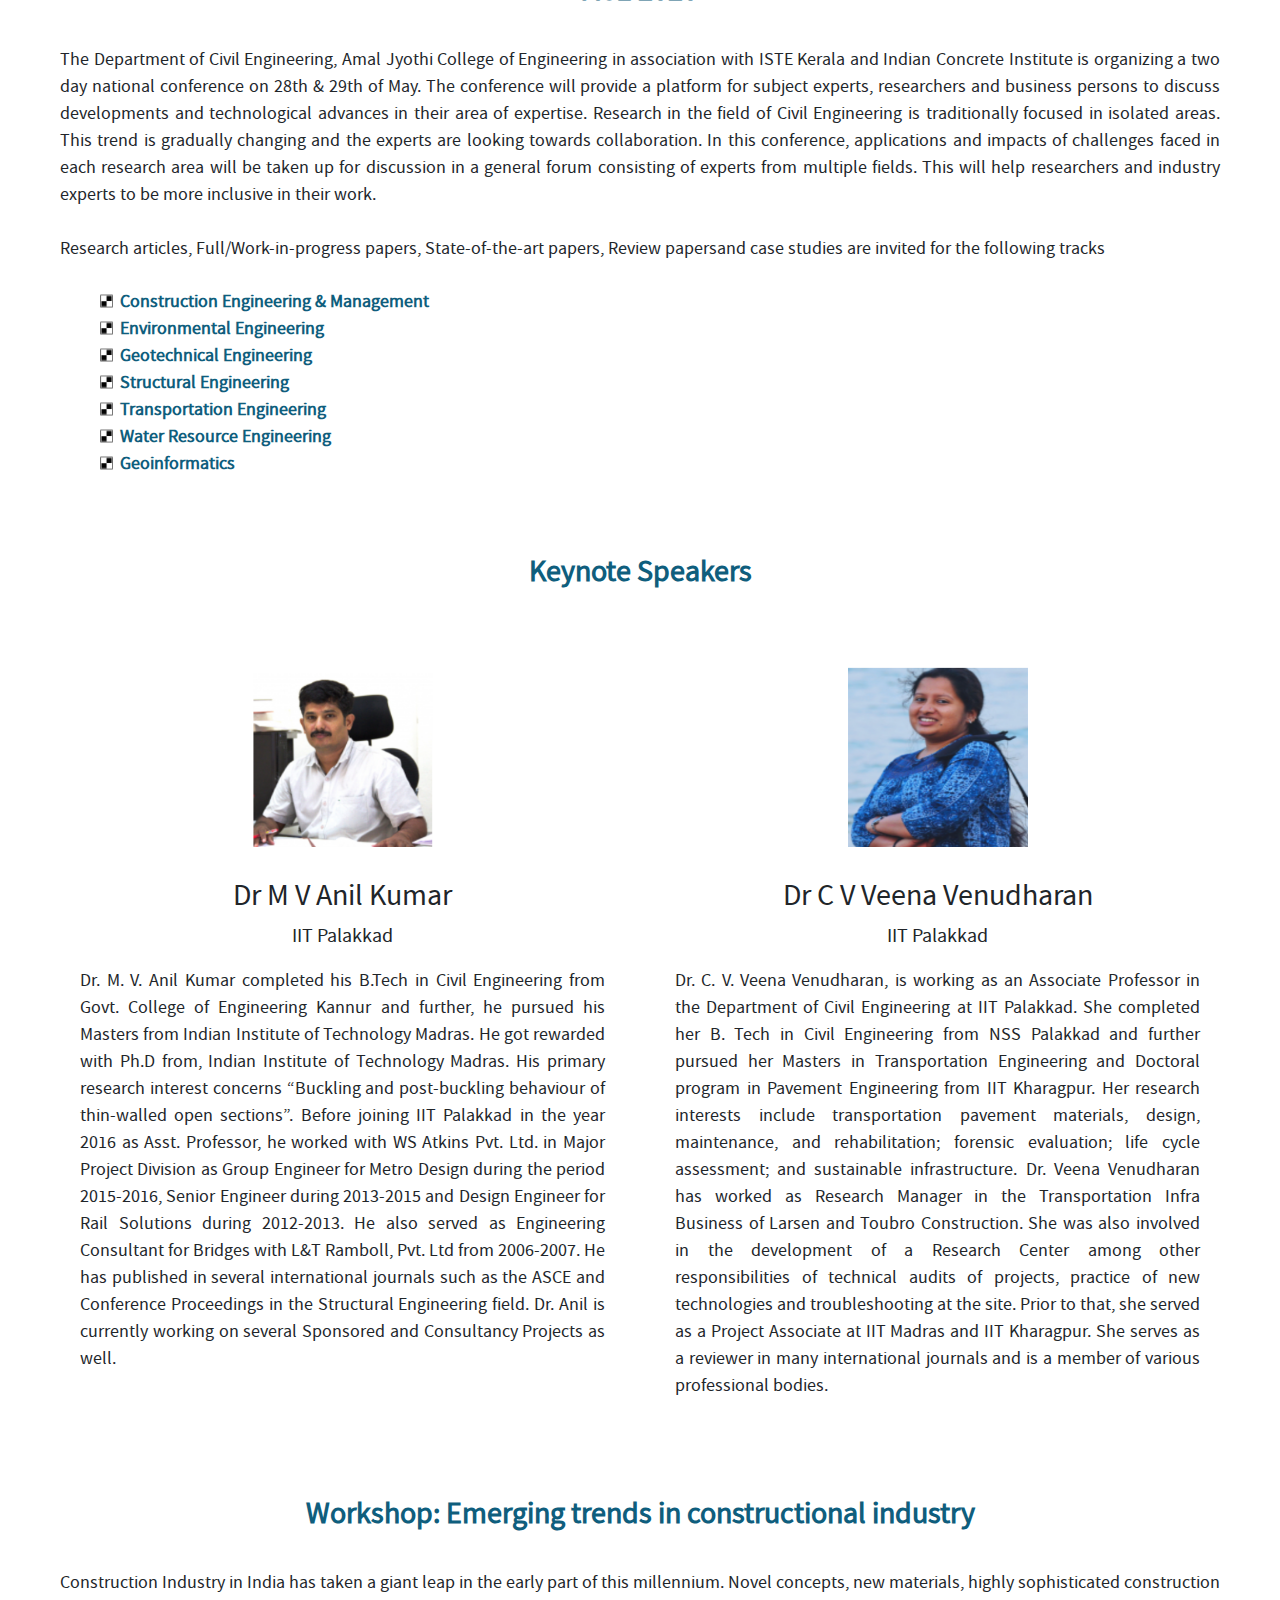
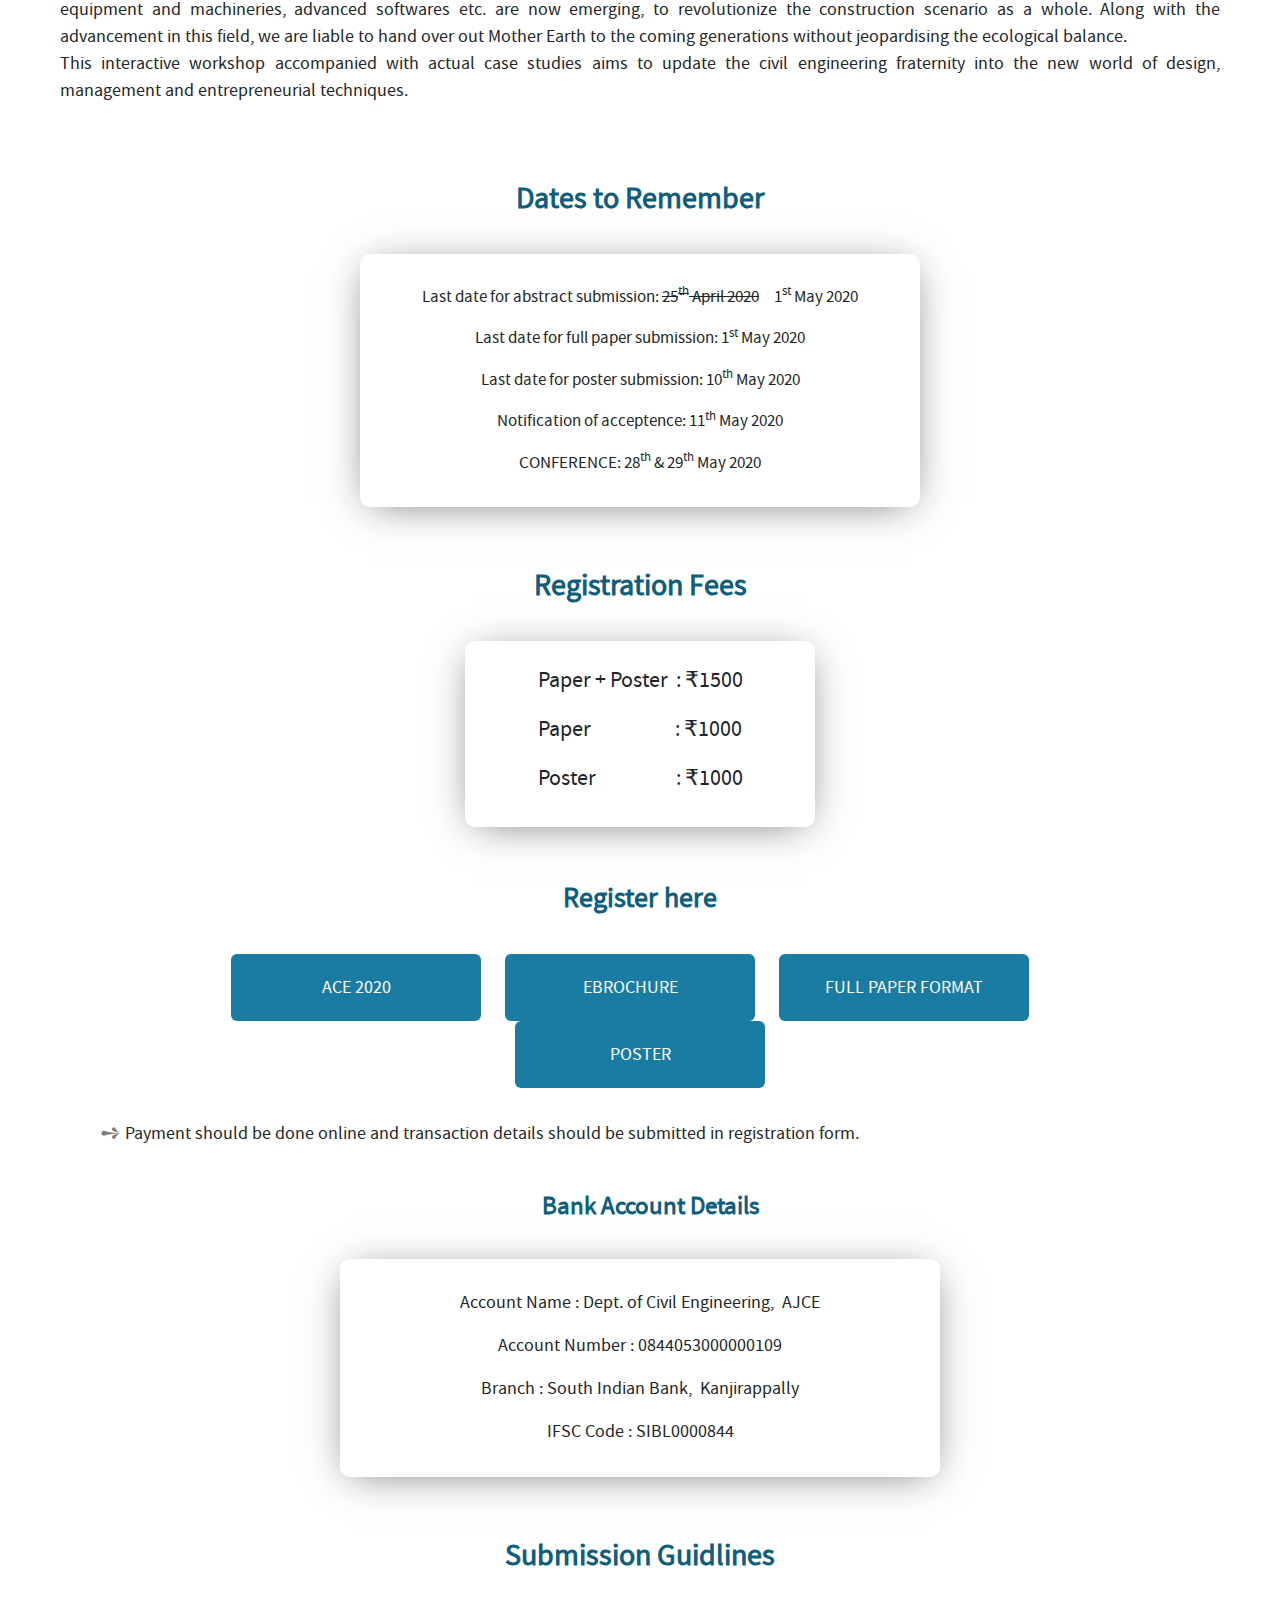
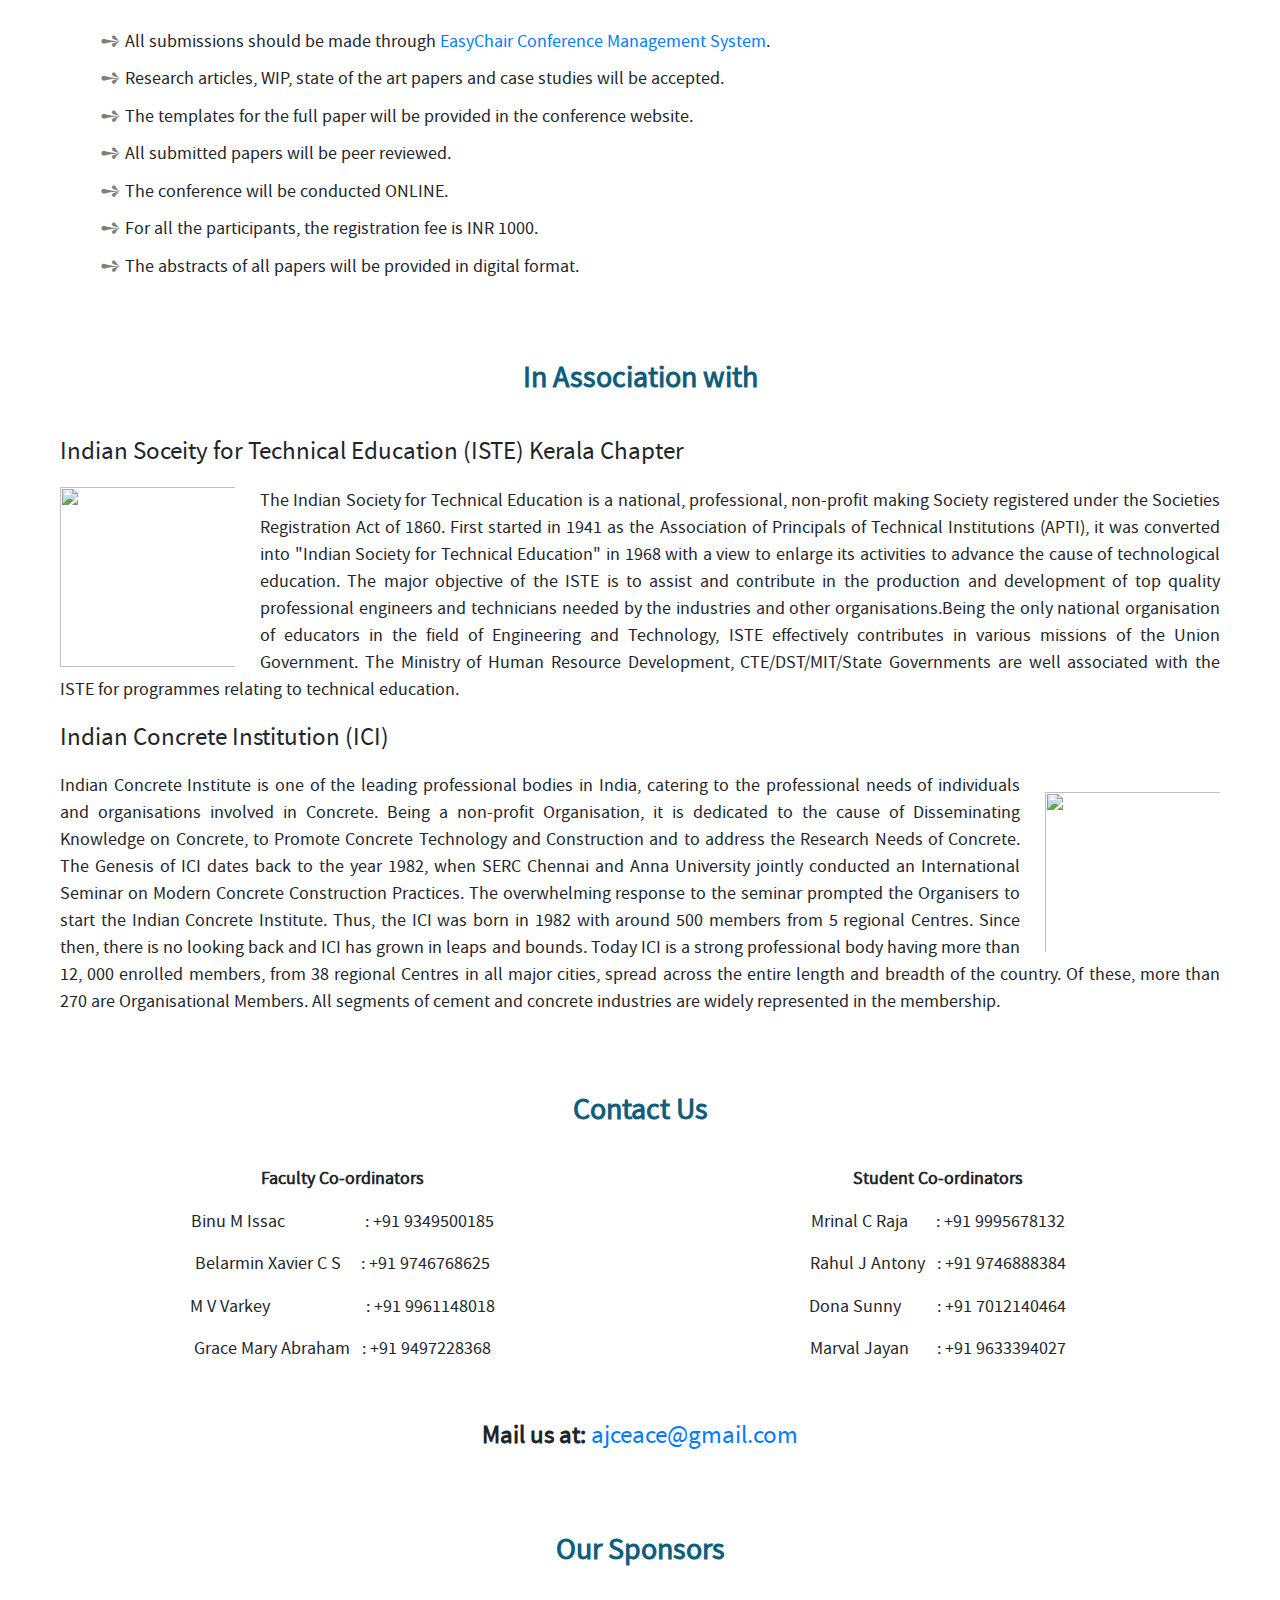
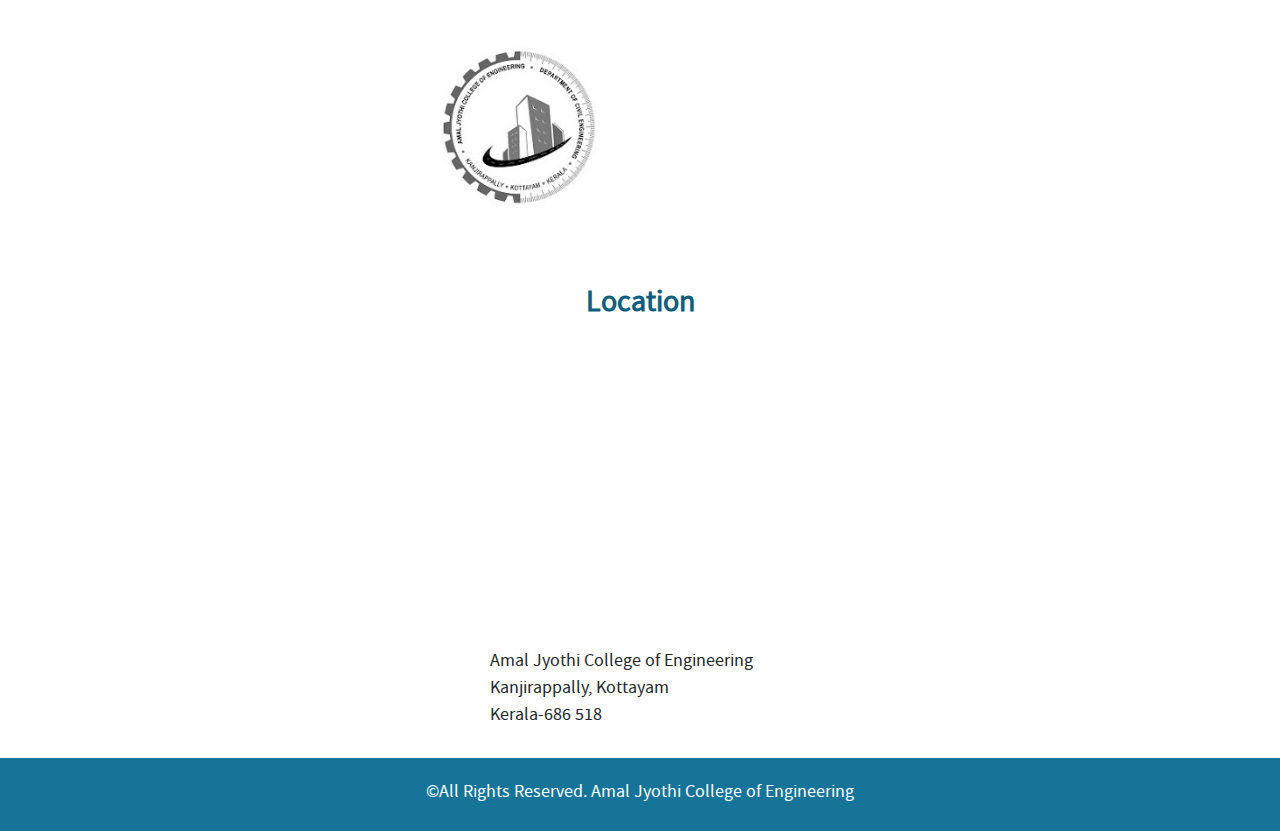
==== commit f621490e: "update registration details" ====
--- a/index.html
+++ b/index.html
@@ -288,56 +288,46 @@
             <p class="imp-dt">Last date for full paper submission: 1<sup>st</sup> May 2020</p>
             <p class="imp-dt">Last date for poster submission: 10<sup>th</sup> May 2020</p>
             <p class="imp-dt">Notification of acceptence: 11<sup>th</sup> May 2020</p>
-            <!-- <p class="imp-dt">WORKSHOP: 27<sup>th</sup> May 2020</p> -->
             <p class="imp-dt">CONFERENCE: 28<sup>th</sup> & 29<sup>th</sup> May 2020</p>
         </div>
     </div>
     <!--  -->
-
-
-    <!-- Online buttons -->
-    <div class="div1">
-        <div class="onl-btn-div">
-            <h4 class="sub-heading" id="registration">Registration</h4>
-            <div class="row">
-                <div class="col">
-                    <h4>ACE 2020</h4>
-                    <a href="https://forms.gle/hr11nU9asnkcpGHz9"><button class="online-btn">ACE 2020</button></a> &emsp;
-                    <a href="./items/ACE 2020 eBrochure.jpg"><button class="online-btn">eBrochure</button></a> &emsp;
-                    <a href="./items/ACE 2020 Full paper format.doc"><button class="online-btn">Full Paper Format</button></a> &emsp;
-                    <a href="./items/ACE 2020 poster template draft.pptx"><button class="online-btn">Poster</button></a>
-                </div>
-            </div>
-        </div>
-    </div>
-    <!--  -->
-
-    <!-- Registration Details -->
-    <div class="div1">
-        <h4 class="sub-heading">Registration Fees</h4>
+    
+    <div class="div1">
+        <!-- Registration Details -->
+        <h4 class="sub-heading"  id="registration">Registration Fees</h4>
         <!-- Fee Structure -->
         <div class="row">
-            <div class="col box11">
-                <h4>ACE 2020</h4>
+            <div class="col">
                 <div class="reg-dtl">
-                    <pre>Paper + Poster  : &#8377;1600</pre>
+                <!-- <h4>ACE 2020</h4> -->
+                    <!-- <pre>Paper + Poster  : &#8377;1600</pre>
                     <pre>Paper                    : &#8377;1000</pre>
-                    <pre>Poster                   : &#8377;1000</pre>
-                    <!-- <pre><span class="reg-dtl1">Paper + Poster  : &#8377;1600</span></pre>
+                    <pre>Poster                   : &#8377;1000</pre> -->
+                    <pre><span class="reg-dtl1">Paper + Poster  : &#8377;1500</span></pre>
                     <pre><span class="reg-dtl1">Paper &emsp;&emsp;&emsp;&emsp; : &#8377;1000</span></pre>
-                    <pre><span class="reg-dtl1">Poster&emsp;&emsp;&emsp;&emsp; : &#8377;1000</span></pre> -->
-                </div>
-            </div>
-            <div class="col box12">
-                <h4>Workshop</h4>
-                <div class="reg-dtl">
-                    <pre>AJCE Students                         : &#8377;300   </pre>
-                    <pre>Other Institution Students : &#8377;500   </pre>
-                    <pre>Professionals                            : &#8377;1000</pre>
-                </div>
-            </div>
-        </div>
-
+                    <pre><span class="reg-dtl1">Poster&emsp;&emsp;&emsp;&emsp; : &#8377;1000</span></pre>
+                </div>
+            </div>
+        </div>
+
+        <!-- Online buttons -->
+        <div class="div1">
+            <div class="onl-btn-div">
+                <h4 class="reg-btn-head">Register here</h4>
+                <div class="row">
+                    <div class="col">
+                        <!-- <h4>ACE 2020</h4> -->
+                        <a href="https://forms.gle/hr11nU9asnkcpGHz9"><button class="online-btn">ACE 2020</button></a> &emsp;
+                        <a href="./items/ACE 2020 eBrochure.jpg"><button class="online-btn">eBrochure</button></a> &emsp;
+                        <a href="./items/ACE 2020 Full paper format.doc"><button class="online-btn">Full Paper Format</button></a> &emsp;
+                        <a href="./items/ACE 2020 poster template draft.pptx"><button class="online-btn">Poster</button></a>
+                    </div>
+                </div>
+            </div>
+        </div>
+        <!--  -->
+        
         <ul class="sub-list-ul">
             <li class="sub-list-li"> Payment should be done online and transaction details should be submitted in
                 registration form.</li>
--- a/style/style.css
+++ b/style/style.css
@@ -240,12 +240,19 @@
     padding-top: 30px;
     padding-bottom: 16px;
     width: 560px;
-    background-color: #ffffff;
     border-radius: 10px;
     box-shadow: antiquewhite;
     -webkit-box-shadow: 0px 5px 40px -10px rgba(0, 0, 0, 0.57);
     -moz-box-shadow: 0px 5px 40px -10px rgba(0, 0, 0, 0.57);
 }
+
+.reg-btn-head {
+    font-weight: 600;
+    font-size: 28px;
+    text-align: center;
+    color: #0f5e7d;
+}
+
 
 
 .online-btn {
@@ -263,12 +270,9 @@
 
 .onl-btn-div {
     text-align: center;
-}
-
-.onl-btn-div1 {
-    text-align: center;
-    padding-top: 86px;
-}
+    margin-bottom: -15px;
+}
+
 
 .online-btn:hover {
     color: #0f5e7d !important;
@@ -291,9 +295,17 @@
 }
 
 .reg-dtl {
-    text-align: center;
-    font-size: 20px;
-    padding-bottom: 30px;
+    margin: auto;
+    width: 350px;
+    text-align: center;
+    font-size: 25px;
+    padding-top: 23px;
+    padding-bottom: 17px;
+    margin-bottom: 25px;
+    border-radius: 10px;
+    box-shadow: antiquewhite;
+    -webkit-box-shadow: 0px 5px 40px -10px rgba(0, 0, 0, 0.57);
+    -moz-box-shadow: 0px 5px 40px -10px rgba(0, 0, 0, 0.57);
 }
 
 .reg-dtl1 {
@@ -306,18 +318,16 @@
 
 .bank-heading {
     font-size: 25px;
+    margin-top: 40px;
     padding-left: 20px;
-    text-align: center;
 }
 
 .bank {
     margin: auto;
-    padding-top: 10px;
     text-align: center;
     padding-top: 30px;
     padding-bottom: 16px;
     width: 600px;
-    background-color: #ffffff;
     border-radius: 10px;
     box-shadow: antiquewhite;
     -webkit-box-shadow: 0px 5px 40px -10px rgba(0, 0, 0, 0.57);
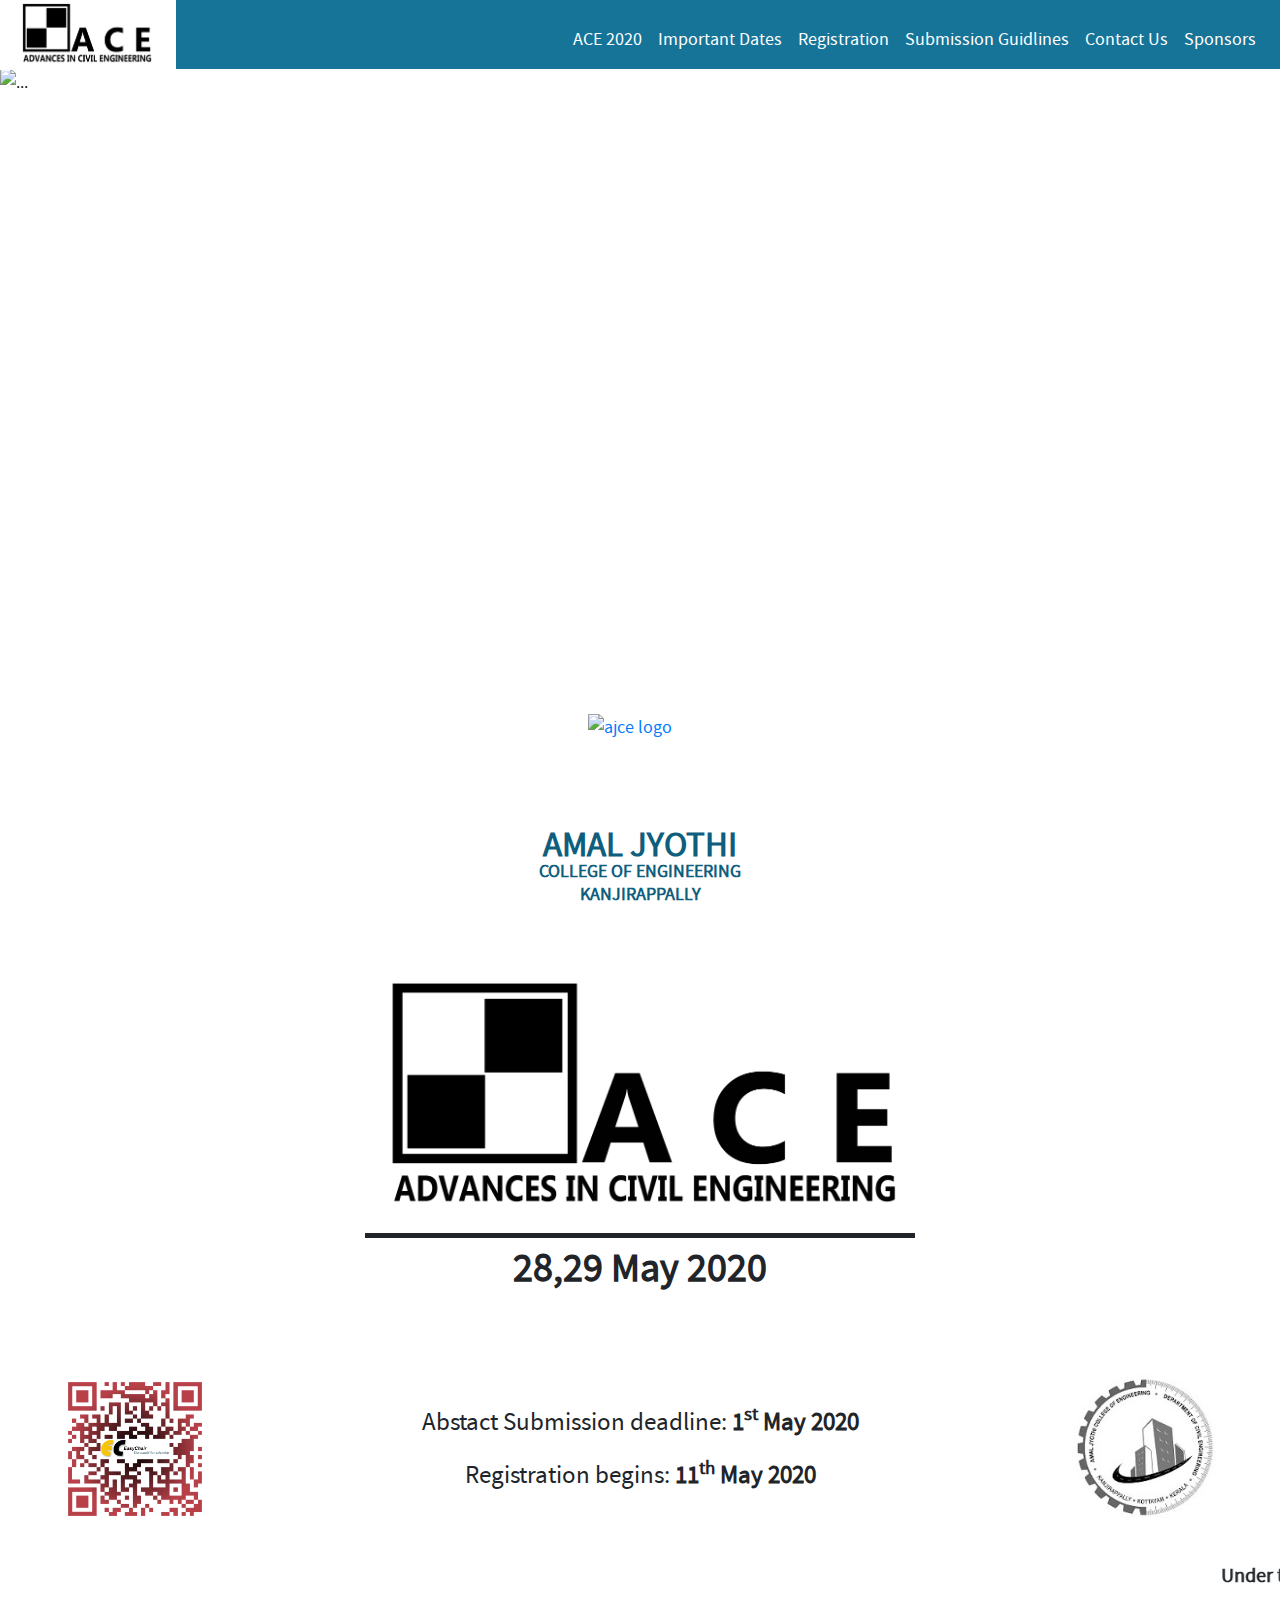
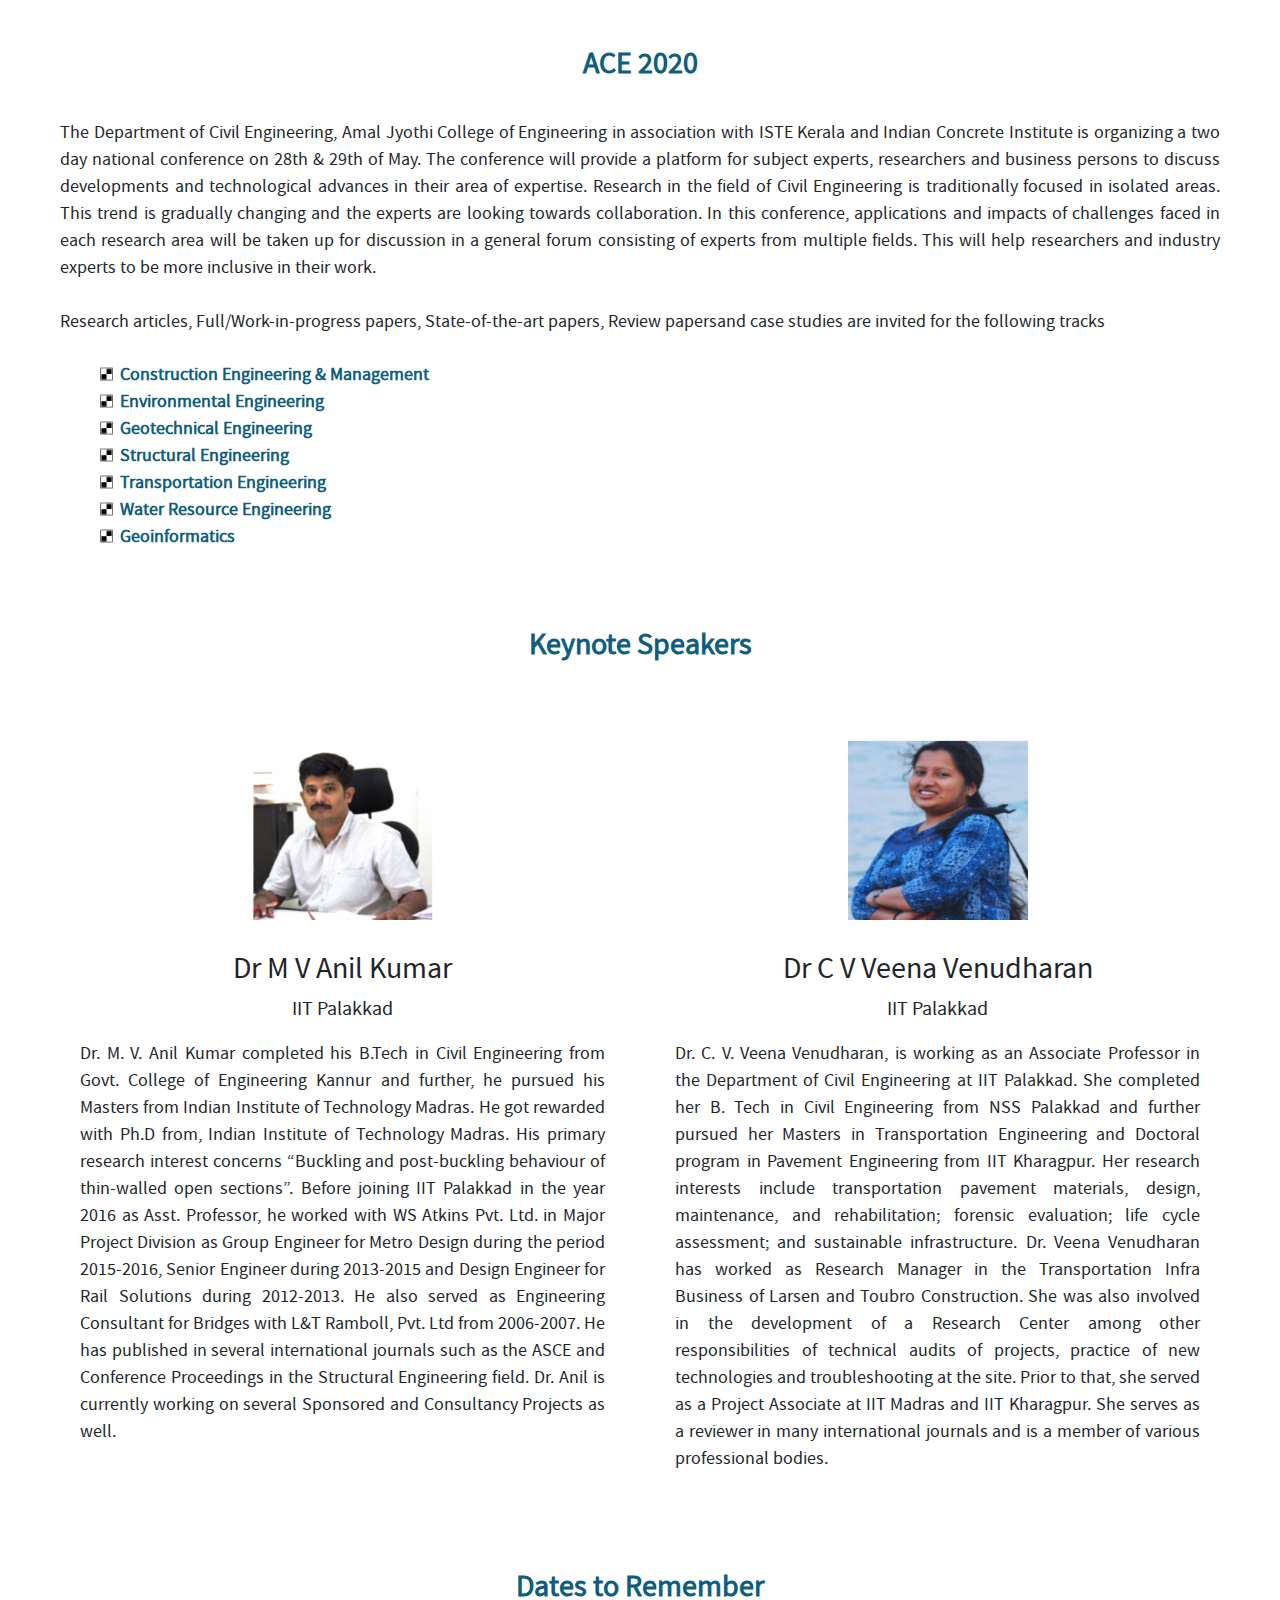
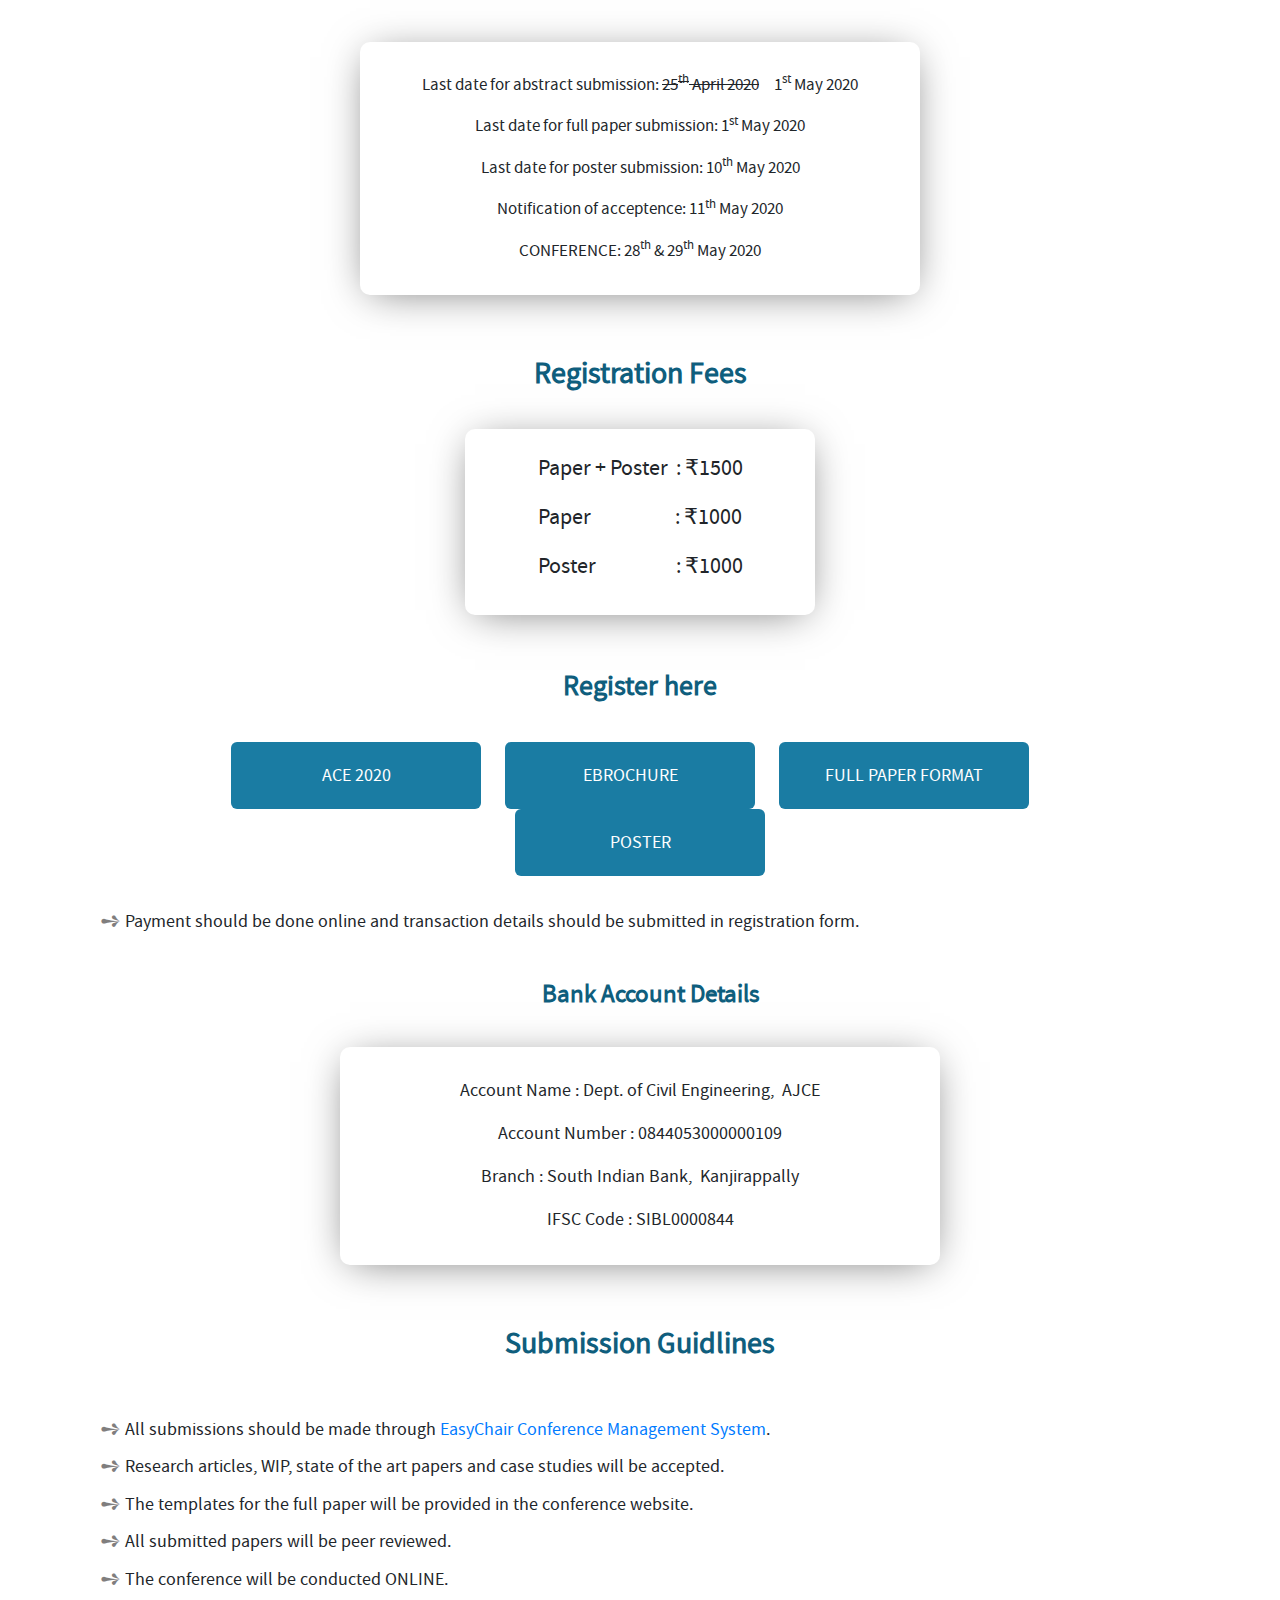
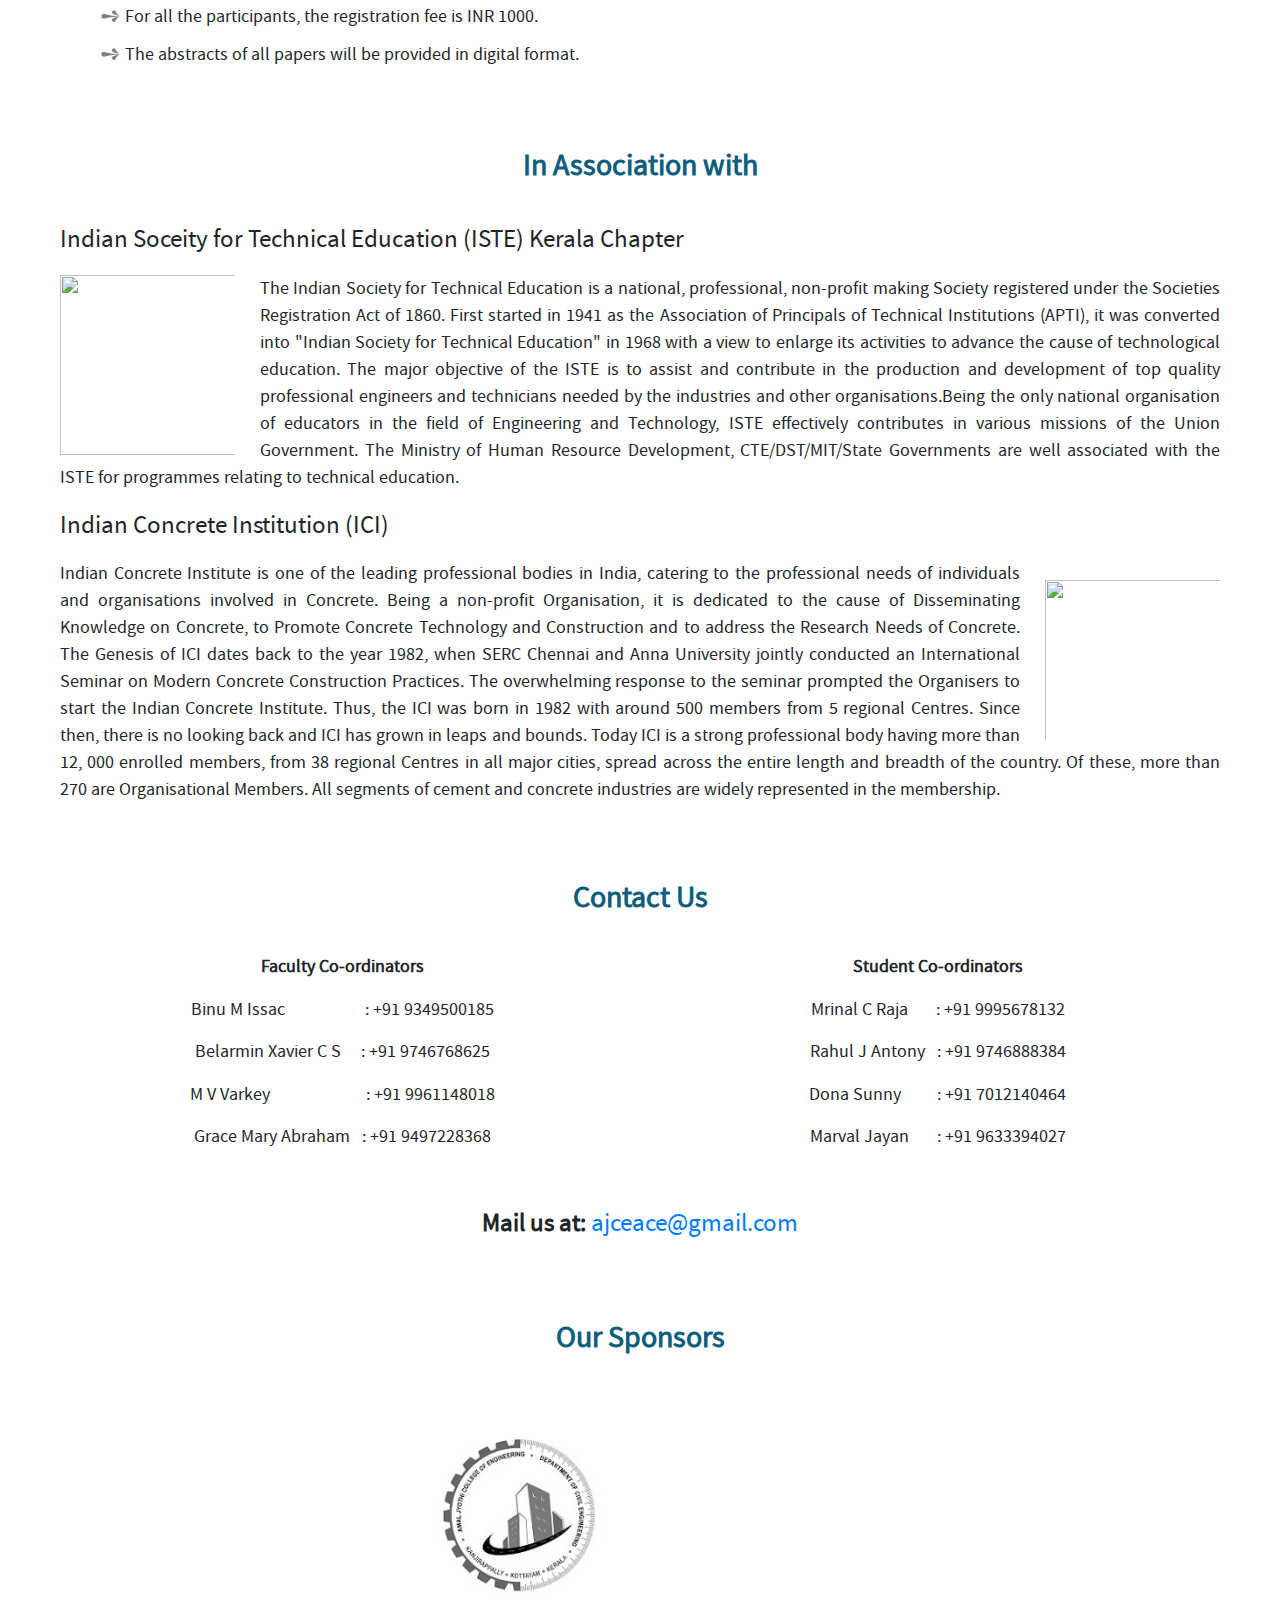
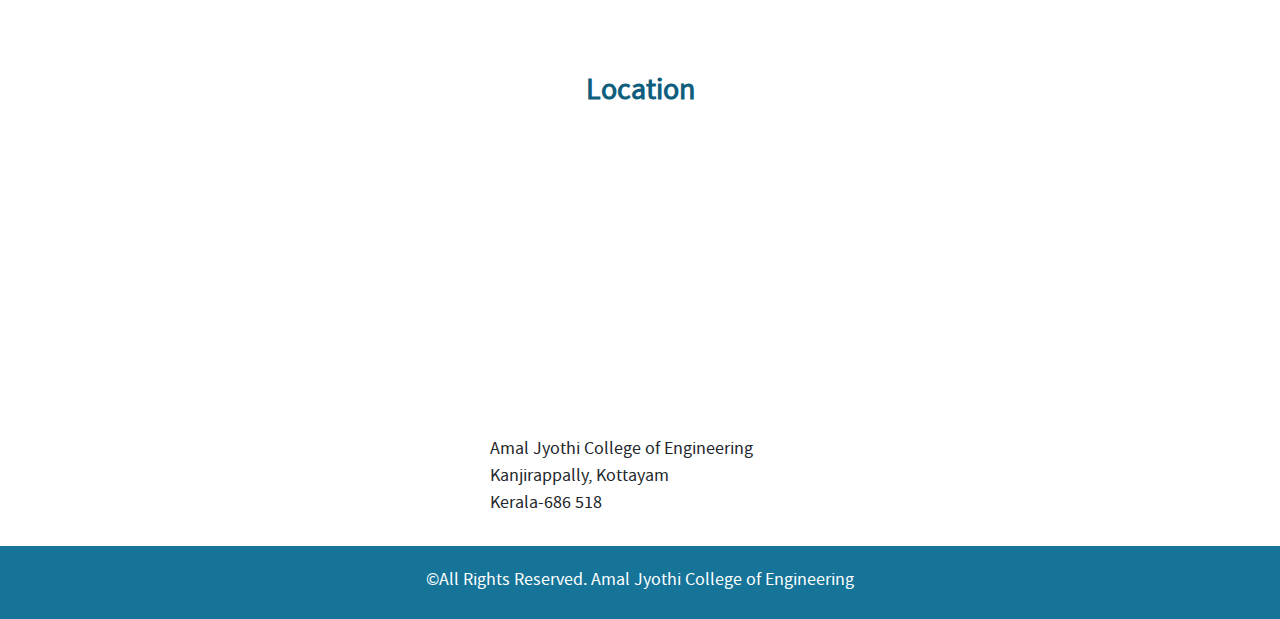
==== commit c72aec43: "fix: navbar responsive" ====
--- a/index.html
+++ b/index.html
@@ -13,13 +13,42 @@
 </head>
 
 <body>
+
+    <nav class="navbar navbar-expand-lg sticky-top navbar navbar-light" style="background-color: #167499">
+        <a href=""><img src="/images/LOGO copblacky.png" alt="" class="nav-logo"></a>
+        <button class="navbar-toggler" type="button" data-toggle="collapse" data-target="#navbarSupportedContent" aria-controls="navbarSupportedContent" aria-expanded="false" aria-label="Toggle navigation">
+          <span class="navbar-toggler-icon"></span>
+        </button>
+      
+        <div class="collapse navbar-collapse" id="navbarSupportedContent">
+          <ul class="navbar-nav ml-auto">
+            <li class="nav-item">
+              <a class="nav-link nav-item1" href="#ace2020">ACE 2020</a>
+            </li>
+            <li class="nav-item">
+              <a class="nav-link nav-item1" href="#importantdates">Important Dates</a>
+            </li>
+            <li class="nav-item">
+              <a class="nav-link nav-item1" href="#registration">Registration</a>
+            </li>
+            <li class="nav-item">
+              <a class="nav-link nav-item1" href="#submissionguide">Submission Guidlines</a>
+            </li>
+            <li class="nav-item">
+              <a class="nav-link nav-item1" href="#contact">Contact Us</a>
+            </li>
+            <li class="nav-item">
+              <a class="nav-link nav-item1" href="#sponsors">Sponsors</a>
+            </li>
+          </ul>
+        </div>
+      </nav>
     <!-- Navbar here -->
-    <nav>
+    <!-- <nav>
         <div class="nav1 navbar fixed-top navbar-light bg-light">
             <a href=""><img src="/images/LOGO copblacky.png" alt="" class="nav-logo"></a>
             <div class="nav2">
                 <a class="nav-item1" href="#ace2020">ACE 2020</a>
-                <a class="nav-item1" href="#workshop">Workshop</a>
                 <a class="nav-item1" href="#importantdates">Important Dates</a>
                 <a class="nav-item1" href="#registration">Registration</a>
                 <a class="nav-item1" href="#submissionguide">Submission Guidlines</a>
@@ -27,7 +56,7 @@
                 <a class="nav-item1" href="#sponsors">Sponsors</a>
             </div>
         </div>
-    </nav>
+    </nav> -->
     <!--  -->
 
     <!-- Image carousel starts here -->
@@ -78,89 +107,7 @@
             <span class="sr-only">Next</span>
         </a>
     </div>
-    <!-- <div id="carouselExampleCaptions" class="carousel slide" data-ride="carousel">
-        <ol class="carousel-indicators">
-            <li data-target="#carouselExampleCaptions" data-slide-to="0" class="active"></li>
-            <li data-target="#carouselExampleCaptions" data-slide-to="1"></li>
-            <li data-target="#carouselExampleCaptions" data-slide-to="2"></li>
-            <li data-target="#carouselExampleCaptions" data-slide-to="3"></li>
-            <li data-target="#carouselExampleCaptions" data-slide-to="4"></li>
-            <li data-target="#carouselExampleCaptions" data-slide-to="5"></li>
-            <li data-target="#carouselExampleCaptions" data-slide-to="6"></li>
-        </ol>
-        <div class="carousel-inner">
-            <img src="/images/main page slideshow border (2).png" alt="" class="cr-border">
-            <div class="carousel-item active">
-                <img src="/images/4.jpg" class="d-block w-100 cr-img" alt="...">
-                <div class="carousel-caption d-none d-md-block">
-                    <h5>First slide label</h5>
-                    <p>Nulla vitae elit libero, a pharetra augue mollis interdum.</p>
-                </div>
-            </div>
-            <div class="carousel-item">
-                <img src="/images/5.jpg" class="d-block w-100 cr-img" alt="...">
-                <div class="carousel-caption d-none d-md-block">
-                    <h5>Second slide label</h5>
-                    <p>Lorem ipsum dolor sit amet, consectetur adipiscing elit.</p>
-                </div>
-            </div>
-            <div class="carousel-item">
-                <img src="/images/6.jpg" class="d-block w-100 cr-img" alt="...">
-                <div class="carousel-caption d-none d-md-block">
-                    <h5>Third slide label</h5>
-                    <p>Praesent commodo cursus magna, vel scelerisque nisl consectetur.</p>
-                </div>
-            </div>
-            <div class="carousel-item">
-                <img src="/images/7.jpg" class="d-block w-100 cr-img" alt="...">
-                <div class="carousel-caption d-none d-md-block">
-                    <h5>Third slide label</h5>
-                    <p>Praesent commodo cursus magna, vel scelerisque nisl consectetur.</p>
-                </div>
-            </div>
-            <div class="carousel-item">
-                <img src="/images/8.jpg" class="d-block w-100 cr-img" alt="...">
-                <div class="carousel-caption d-none d-md-block">
-                    <h5>Third slide label</h5>
-                    <p>Praesent commodo cursus magna, vel scelerisque nisl consectetur.</p>
-                </div>
-            </div>
-            <div class="carousel-item">
-                <img src="/images/9.jpg" class="d-block w-100 cr-img" alt="...">
-                <div class="carousel-caption d-none d-md-block">
-                    <h5>Third slide label</h5>
-                    <p>Praesent commodo cursus magna, vel scelerisque nisl consectetur.</p>
-                </div>
-            </div>
-            <div class="carousel-item">
-                <img src="/images/10.jpg" class="d-block w-100 cr-img" alt="...">
-                <div class="carousel-caption d-none d-md-block">
-                    <h5>Third slide label</h5>
-                    <p>Praesent commodo cursus magna, vel scelerisque nisl consectetur.</p>
-                </div>
-            </div>
-        </div>
-        <a class="carousel-control-prev" href="#carouselExampleCaptions" role="button" data-slide="prev">
-            <span class="carousel-control-prev-icon" aria-hidden="true"></span>
-            <span class="sr-only">Previous</span>
-        </a>
-        <a class="carousel-control-next" href="#carouselExampleCaptions" role="button" data-slide="next">
-            <span class="carousel-control-next-icon" aria-hidden="true"></span>
-            <span class="sr-only">Next</span>
-        </a>
-    </div> -->
-    <!-- Image carousel ends here -->
-
-    <!-- Page heading start -->
-    <!-- <div class="heading div1">
-        <img class="logo-left" src="/images/ace-featured.jpg" alt="ace-logo" href="#">
-        <a href="https://www.ajce.in"><img class="logo-right" src="/images/ajce-emblem.png" alt="ajce logo"></a>
-        <h1 class="line-head">ACE 2020</h1>
-        <h3 class="line-head">National Conference on Advances in Civil Engineering</h3>
-        <h3 class="line-head">28<sup>th</sup> & 29<sup>th</sup> May 2020</h3>
-        <h3 class="line-head">Amal Jyothi College of Engineering</h3>
-    </div> -->
-    <!-- Page heading end -->
+    <!--  -->
 
     <div class="div1 head">
         <a href="https://www.ajce.in"><img class="logo-center" src="/images/ajce-emblem.png" alt="ajce logo"></a>
@@ -184,6 +131,13 @@
             <p> Registration begins: <strong>11<sup>th</sup> May 2020</strong></p>
         </div>
     </div>
+    <!-- Marquee Section -->
+    <div class="marquee">
+        <marquee direction="left" class="marquee-text">
+           <p>Under the current COVID-19 situation, the conference shall be conducted online, Further instructions will follow</p>
+        </marquee>
+    </div>
+
     <!-- About ACE Write-up -->
     <div class="div1">
         <h4 class="sub-heading" id="ace2020">ACE 2020</h4>
@@ -265,21 +219,6 @@
     </div>
     <!--  -->
 
-    <!-- About Workshop section -->
-    <div class="div1">
-        <h4 class="sub-heading" id="workshop">Workshop: Emerging trends in constructional industry</h4>
-        <p>
-            Construction Industry in India has taken a giant leap in the early part of this millennium.
-            Novel concepts, new materials, highly sophisticated construction equipment and machineries, advanced softwares etc. 
-            are now emerging, to revolutionize the construction scenario as a whole.  Along with the advancement in this field, 
-            we are liable to hand over out Mother Earth to the coming generations without jeopardising the ecological balance.
-            <br>
-            This interactive workshop accompanied with actual case studies aims to update the civil engineering fraternity into the new 
-            world of design, management and entrepreneurial techniques.
-        </p>
-    </div>
-    <!--  -->
-
     <!-- Date Details -->
     <div class="div1">
         <h4 class="sub-heading" id="importantdates">Dates to Remember</h4>
@@ -319,7 +258,7 @@
                     <div class="col">
                         <!-- <h4>ACE 2020</h4> -->
                         <a href="https://forms.gle/hr11nU9asnkcpGHz9"><button class="online-btn">ACE 2020</button></a> &emsp;
-                        <a href="./items/ACE 2020 eBrochure.jpg"><button class="online-btn">eBrochure</button></a> &emsp;
+                        <a href="./items/ACE 2020 eBrochure final.pdf"><button class="online-btn">eBrochure</button></a> &emsp;
                         <a href="./items/ACE 2020 Full paper format.doc"><button class="online-btn">Full Paper Format</button></a> &emsp;
                         <a href="./items/ACE 2020 poster template draft.pptx"><button class="online-btn">Poster</button></a>
                     </div>
@@ -483,10 +422,10 @@
     <script src="https://code.jquery.com/jquery-3.4.1.js"></script>
 
     <script type="text/javascript">
-        //Move page down fromnavbar
-        var shiftWindow = function () { scrollBy(0, -90) };
-        if (location.hash) shiftWindow();
-        window.addEventListener("hashchange", shiftWindow);
+        // //Move page down fromnavbar
+        // var shiftWindow = function () { scrollBy(0, -90) };
+        // if (location.hash) shiftWindow();
+        // window.addEventListener("hashchange", shiftWindow);
 
         //Animate Backtotop Button
         $(document).ready(function () {
--- a/style/style.css
+++ b/style/style.css
@@ -2,49 +2,19 @@
     font-family: "source_sans_proregular";
     font-size: 18px;
 }
-
-.nav-logo {
-    width: 180px;
-    height: 70px;
-    margin-left: -20px;
-    margin-top: -10px;
-    margin-bottom: -10px;
-    padding-left: 20px;
-    padding-right: 20px;
-    background-color: #ffffff;
-}
-
-.nav1 {
-    display: block;
-    padding-top: 10px;
-    padding-bottom: 10px;
-    padding-right: 10px;
-    background-color: #167499 !important;
-}
-
-.nav2 {
-    float: right;
-    padding-top: 10px;
-    color: #404040;
-}
-
-.nav-item1 {
-    display: inline-block;
-    text-decoration: none !important;
-    /* color: #646464; */
-    color: #ffffff;
-    padding-right: 10px;
-    padding-left: 10px;
-    position: relative;
-}
-
-.nav-item1:hover {
-    /* color: #040404; */
+.nav-item {
+    position: relative;
+}
+nav .navbar-nav li a{
+    color: white !important;
+}
+
+nav .navbar-nav li a:hover {
     color:  #ffffff;
     transition: 0.5s;
 }
 
-.nav-item1:after {
+nav .navbar-nav li a:after {
     background: none repeat scroll 0 0 transparent;
     bottom: 0;
     content: "";
@@ -57,24 +27,84 @@
     width: 0;
 }
 
-.nav-item1:hover:after {
+nav .navbar-nav li a:hover:after {
     width: 100%;
     left: 0;
 }
 
+
+.nav-logo {
+    width: 180px;
+    height: 70px;
+    margin-left: -20px;
+    margin-top: -10px;
+    margin-bottom: -10px;
+    padding-left: 20px;
+    padding-right: 20px;
+    background-color: #ffffff;
+}
+
+/* .nav1 {
+    display: block;
+    padding-top: 10px;
+    padding-bottom: 10px;
+    padding-right: 10px;
+    background-color: #167499 !important;
+} */
+
+/* .nav2 {
+    float: right;
+    padding-top: 10px;
+    color: #404040;
+} */
+
+/* .nav-item1 {
+    display: inline-block;
+    text-decoration: none !important;
+    color: #646464;
+    color: #ffffff;
+    padding-right: 10px;
+    padding-left: 10px;
+    position: relative;
+} */
+
+/* .nav-item1:hover {
+    color: #040404;
+    color:  #ffffff;
+    transition: 0.5s;
+} */
+
+/* .nav-item1:after {
+    background: none repeat scroll 0 0 transparent;
+    bottom: 0;
+    content: "";
+    height: 2px;
+    left: 50%;
+    position: absolute;
+    background: rgb(0, 0, 0);
+    background: rgb(255, 255, 255);
+    transition: width 0.8s ease 0s, left 0.3s ease 0s;
+    width: 0;
+} */
+
+/* .nav-item1:hover:after {
+    width: 100%;
+    left: 0;
+} */
+
 .carousel-inner {
     position: relative;
 }
 
 .cr-border {
-    margin-top: 70px;
+    /* margin-top: 70px; */
     position: absolute;
     z-index: 1;
     height: 600px;
 }
 
 .cr-img {
-    margin-top: 70px;
+    /* margin-top: 70px; */
     z-index: 2;
     height: 600px;
 }
@@ -152,6 +182,12 @@
     padding-top: 30px;
     font-size: 25px;
     text-align: center;
+}
+
+.marquee-text {
+    font-size: 20px;
+    font-weight: 600;
+    margin-top: 20px;
 }
 
 .ace-list-ul {
@@ -431,7 +467,7 @@
     right: 30px;
     z-index: 99;
     border: none;
-    background-color: #807e7e;
+    background-color: #0f5e7d;
     color: #ffffff;
     cursor: pointer;
     padding-left: 12px;
@@ -446,7 +482,7 @@
 
 #backtotopbtn:hover {
     background-color: #ffffff;
-    color: #807e7e;
+    color: #0f5e7d;
     box-shadow: antiquewhite;
     -webkit-box-shadow: 0px 5px 40px -10px rgba(0, 0, 0, 0.57);
     -moz-box-shadow: 0px 5px 40px -10px rgba(0, 0, 0, 0.57);
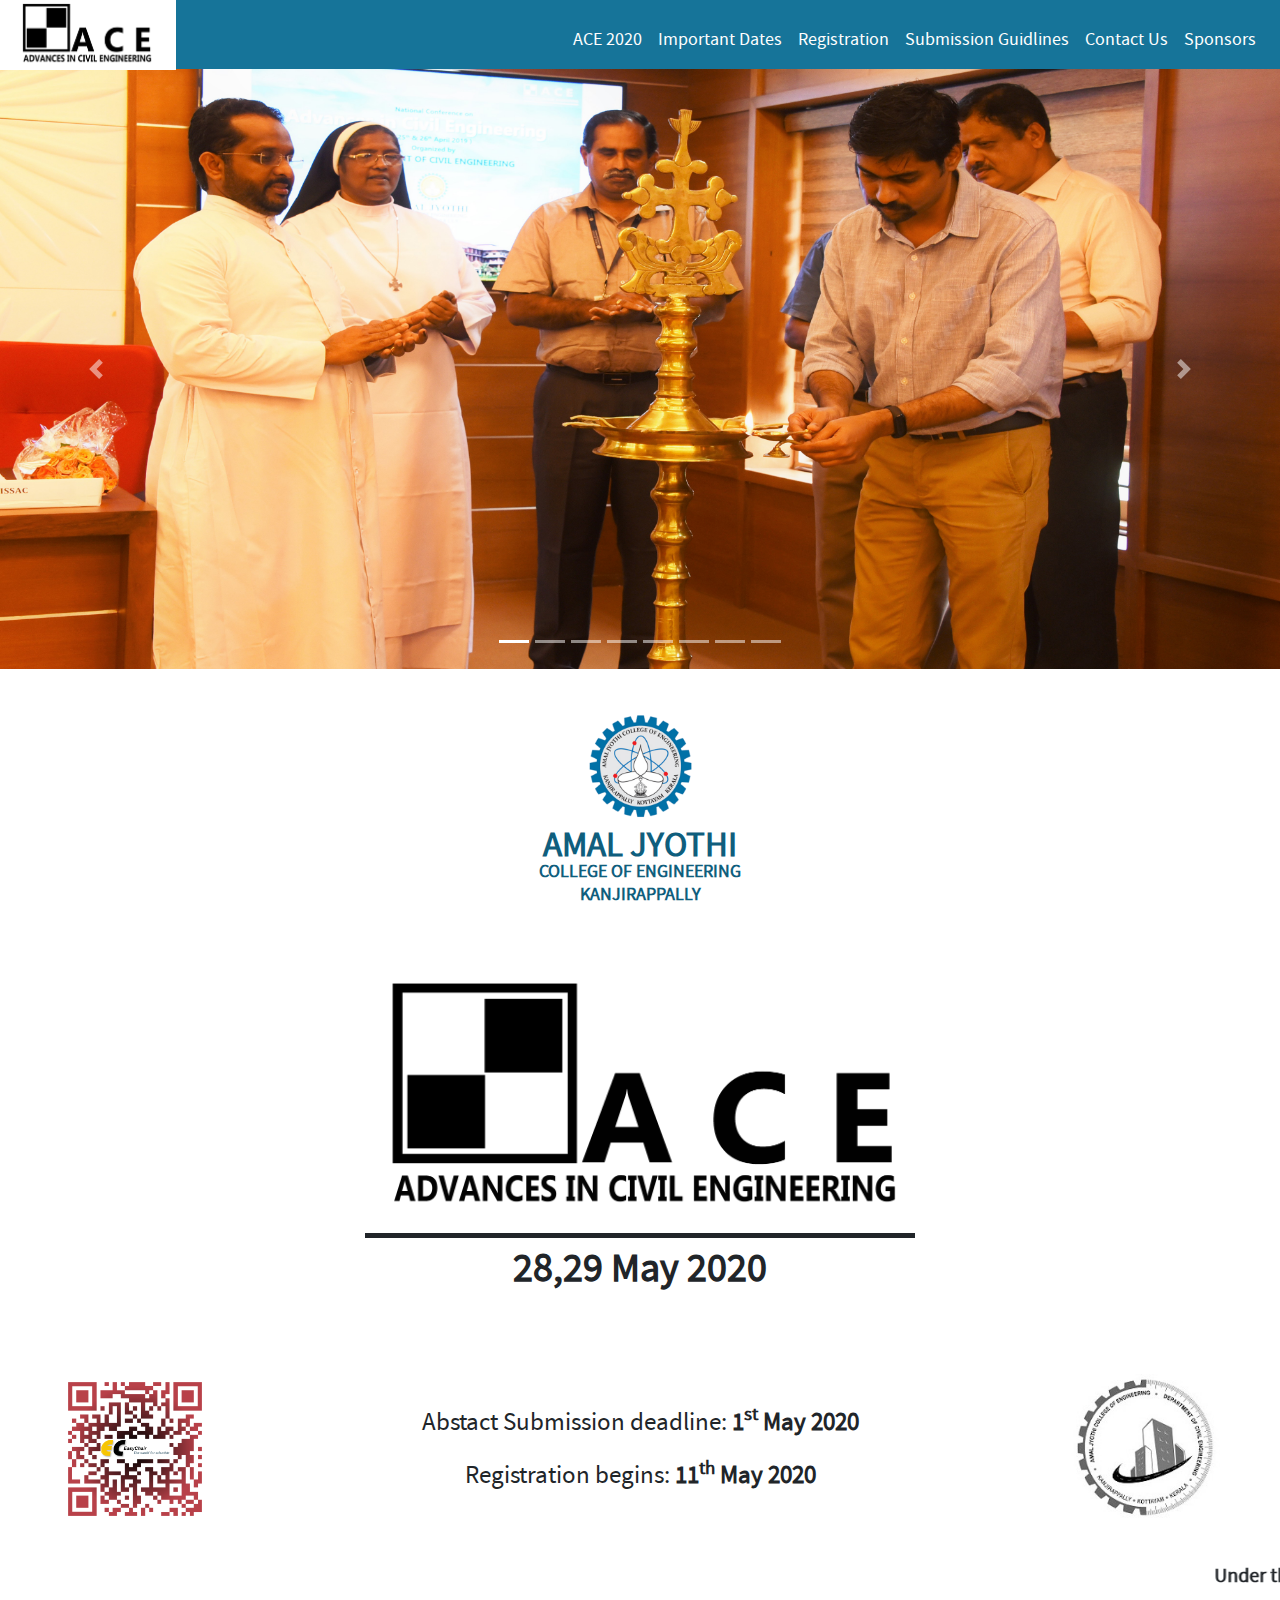
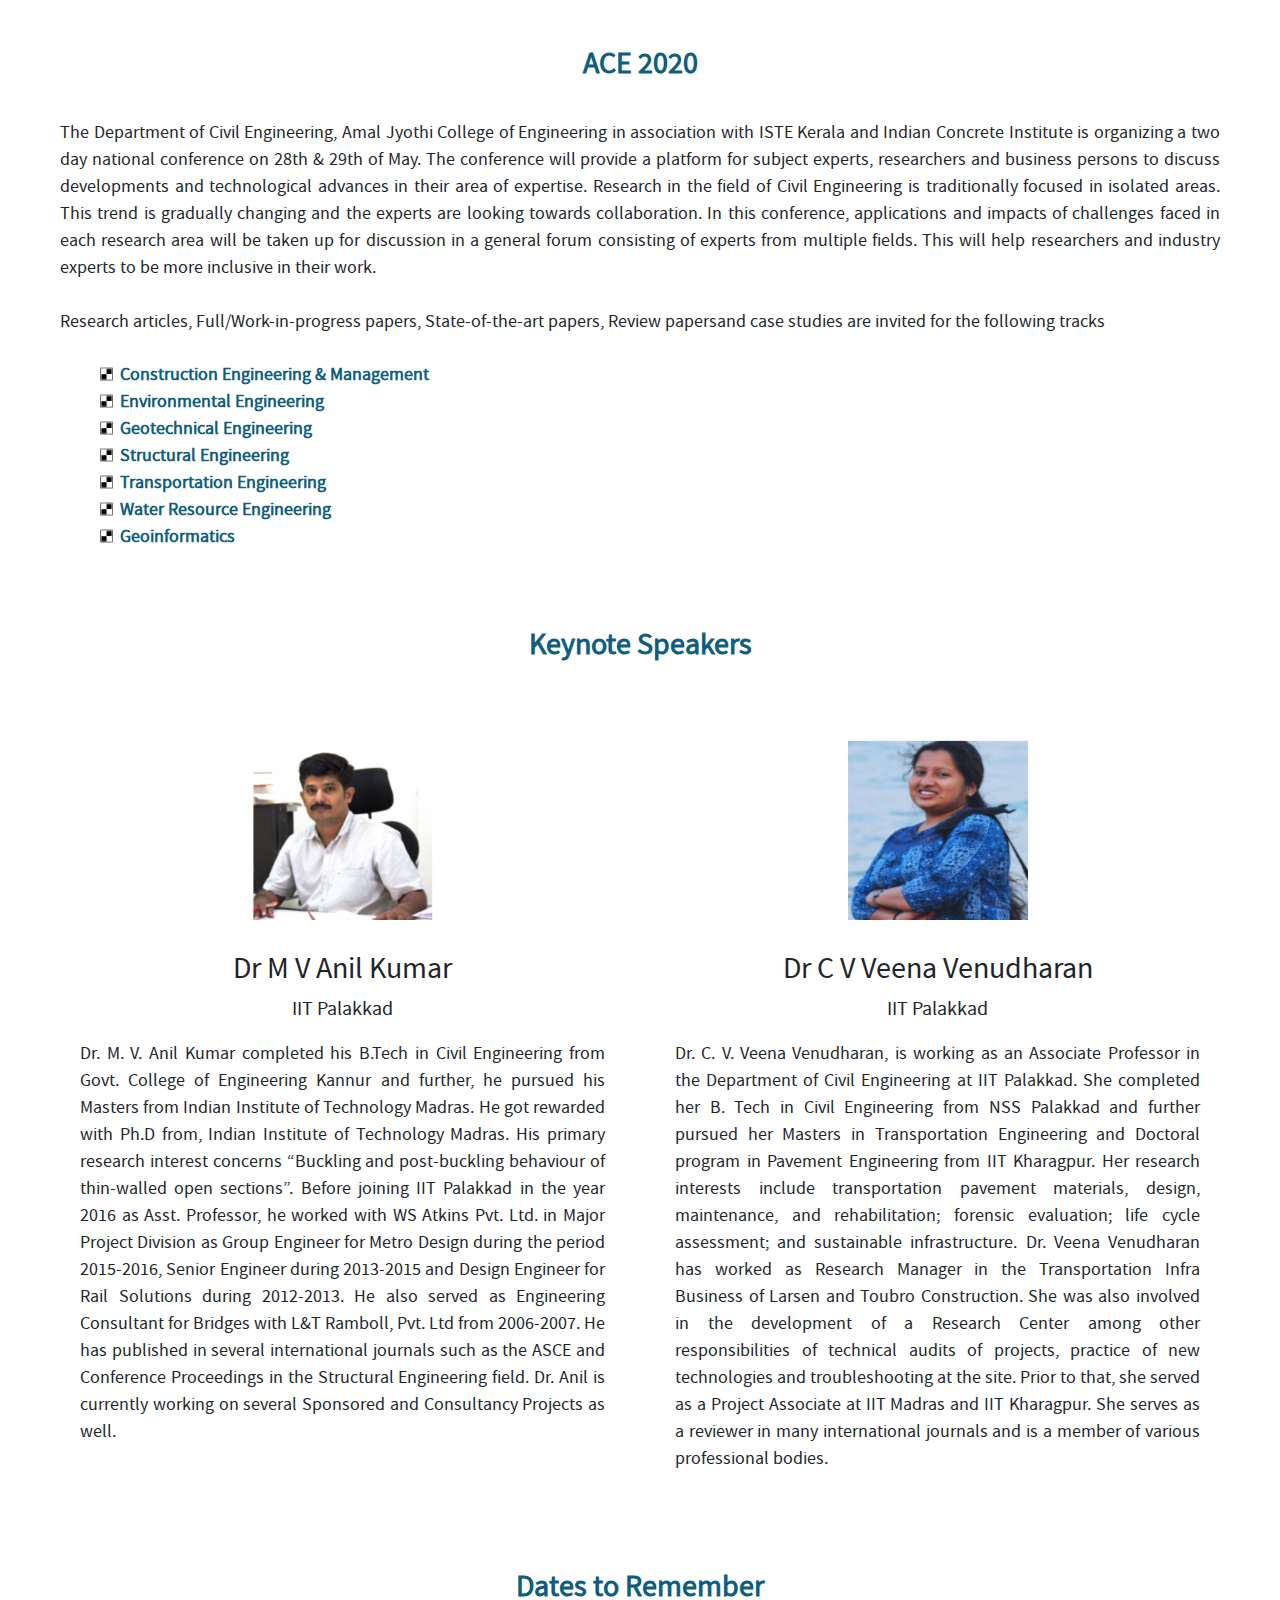
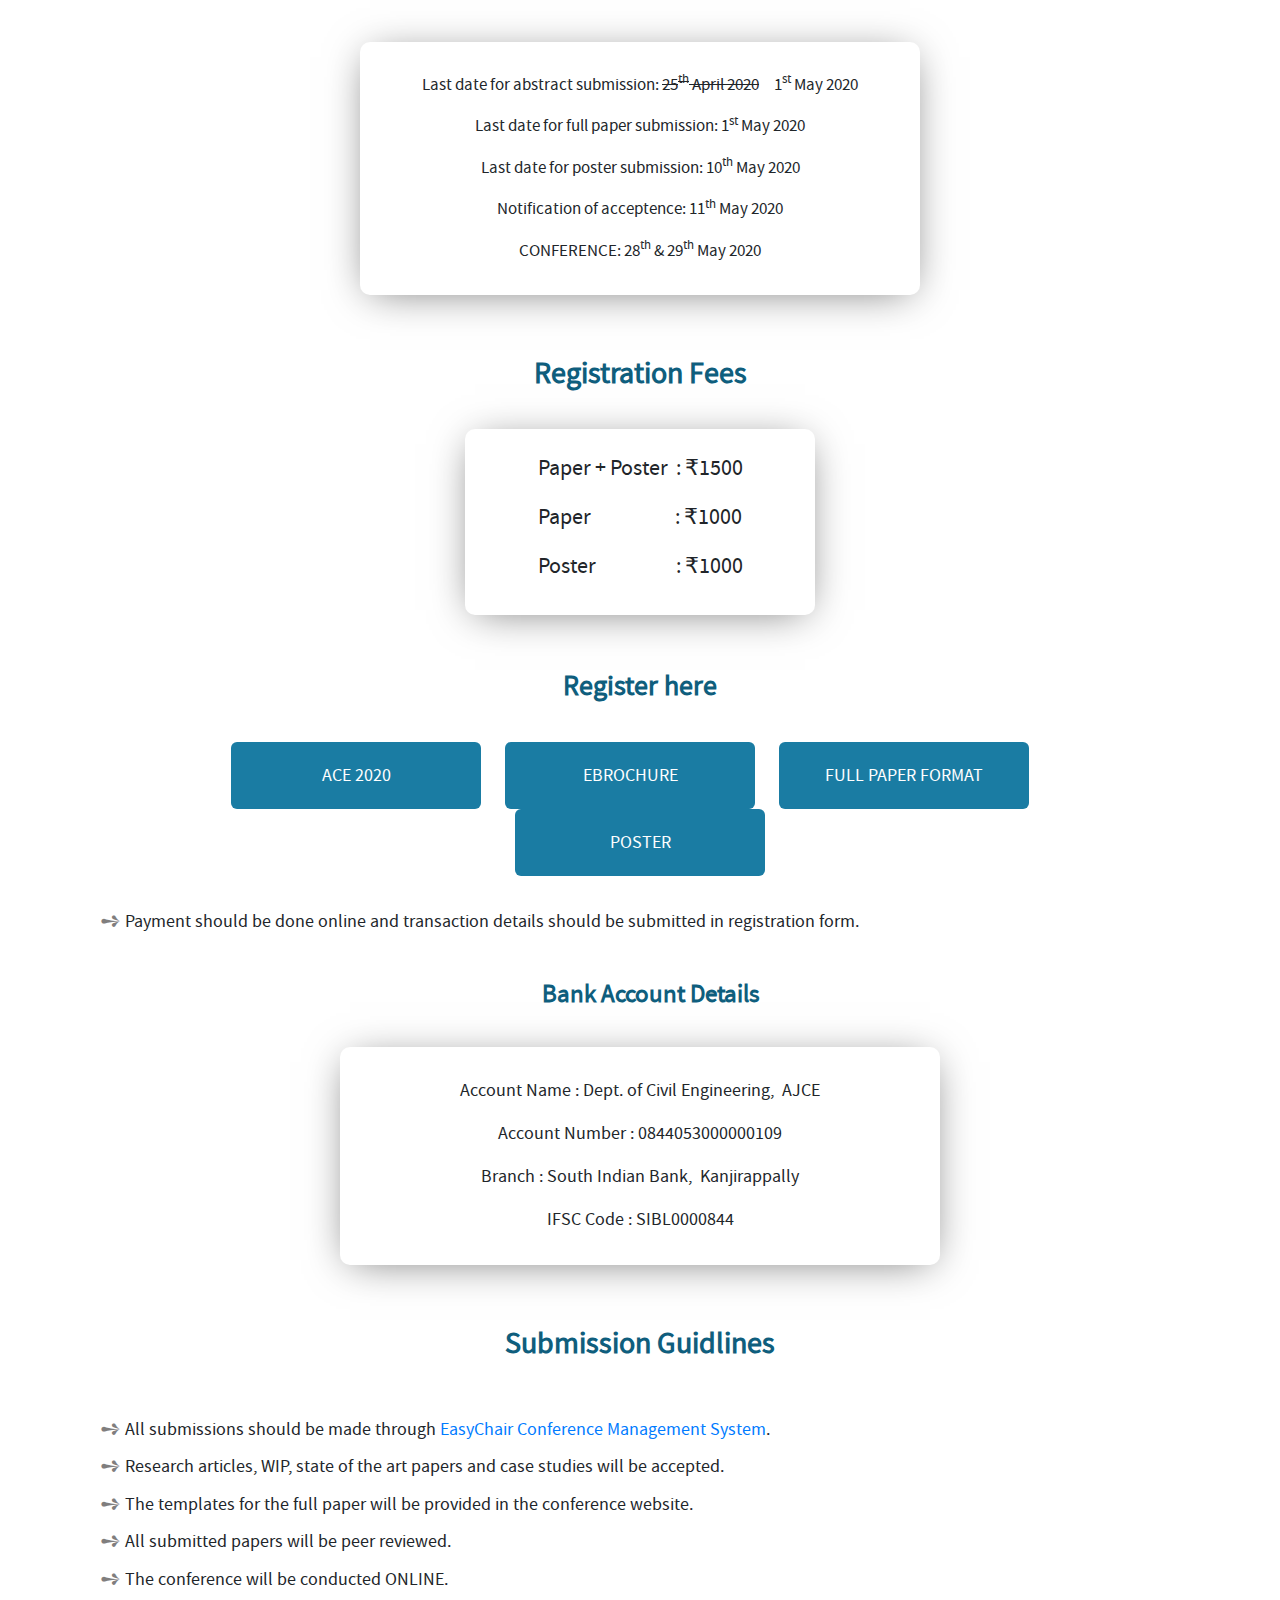
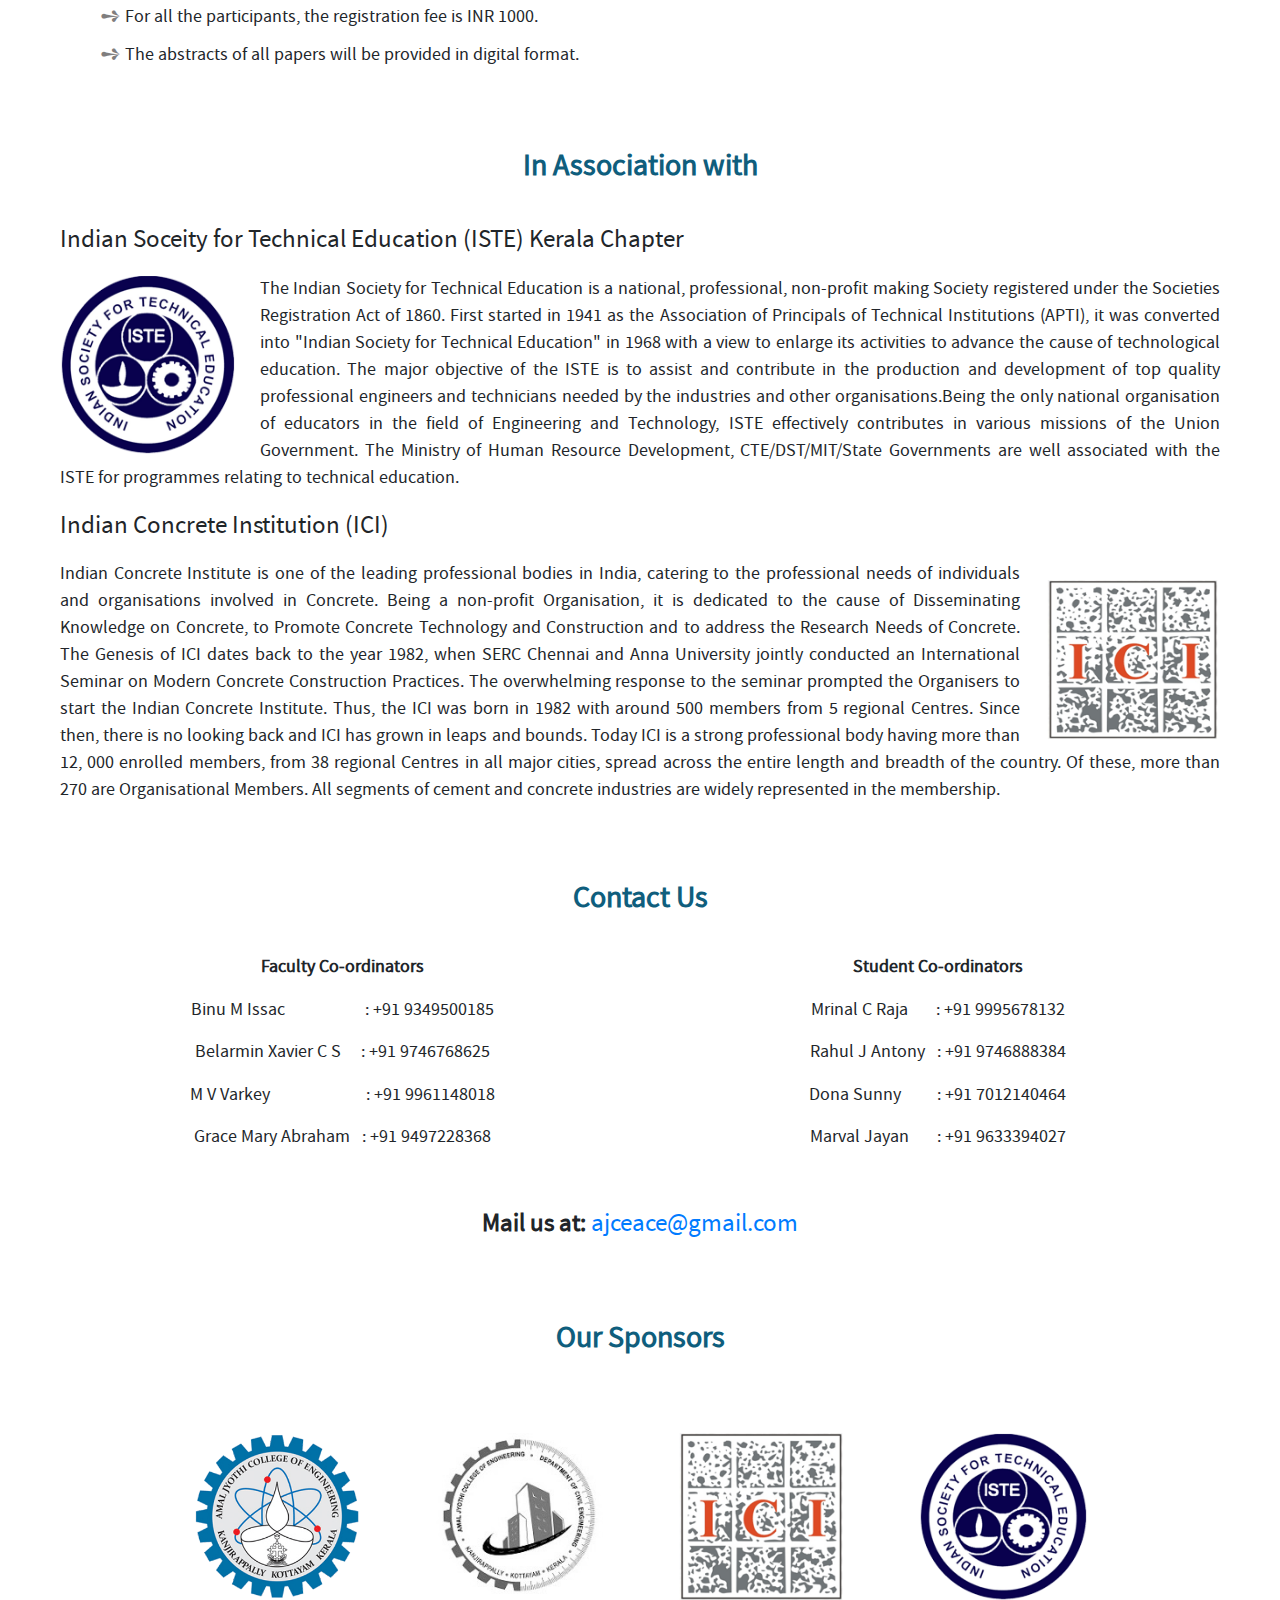
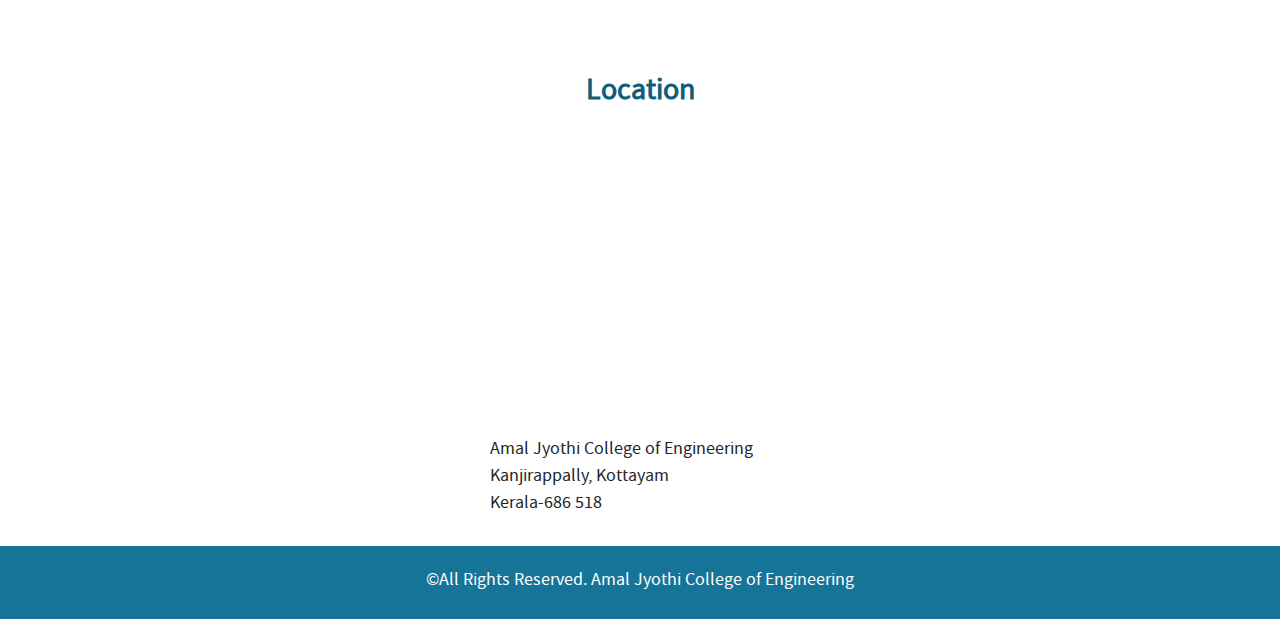
==== commit d11cff1c: "fix: minor fixes" ====
--- a/index.html
+++ b/index.html
@@ -5,17 +5,17 @@
     <meta charset="UTF-8">
     <meta name="viewport" content="width=1024">
     <title>ACE 2020-National Conference on Advances in Civil Engineering</title>
-    <link rel="shortcut icon" href="/images/favicon.png" type="image/x-icon">
+    <link rel="shortcut icon" href="./items/images/favicon.png" type="image/x-icon">
     <link rel="stylesheet" href="https://stackpath.bootstrapcdn.com/bootstrap/4.4.1/css/bootstrap.min.css"
         integrity="sha384-Vkoo8x4CGsO3+Hhxv8T/Q5PaXtkKtu6ug5TOeNV6gBiFeWPGFN9MuhOf23Q9Ifjh" crossorigin="anonymous">
     <link rel="stylesheet" href="/style/style.css">
-    <link rel="stylesheet" href="./fonts/sourcesanspro//stylesheet.css">
+    <link rel="stylesheet" href="./items/sourcesanspro//stylesheet.css">
 </head>
 
 <body>
 
     <nav class="navbar navbar-expand-lg sticky-top navbar navbar-light" style="background-color: #167499">
-        <a href=""><img src="/images/LOGO copblacky.png" alt="" class="nav-logo"></a>
+        <a href=""><img src="items/images/LOGO copblacky.png" alt="" class="nav-logo"></a>
         <button class="navbar-toggler" type="button" data-toggle="collapse" data-target="#navbarSupportedContent" aria-controls="navbarSupportedContent" aria-expanded="false" aria-label="Toggle navigation">
           <span class="navbar-toggler-icon"></span>
         </button>
@@ -23,22 +23,22 @@
         <div class="collapse navbar-collapse" id="navbarSupportedContent">
           <ul class="navbar-nav ml-auto">
             <li class="nav-item">
-              <a class="nav-link nav-item1" href="#ace2020">ACE 2020</a>
-            </li>
-            <li class="nav-item">
-              <a class="nav-link nav-item1" href="#importantdates">Important Dates</a>
-            </li>
-            <li class="nav-item">
-              <a class="nav-link nav-item1" href="#registration">Registration</a>
-            </li>
-            <li class="nav-item">
-              <a class="nav-link nav-item1" href="#submissionguide">Submission Guidlines</a>
-            </li>
-            <li class="nav-item">
-              <a class="nav-link nav-item1" href="#contact">Contact Us</a>
-            </li>
-            <li class="nav-item">
-              <a class="nav-link nav-item1" href="#sponsors">Sponsors</a>
+              <a class="nav-link" href="#ace2020">ACE 2020</a>
+            </li>
+            <li class="nav-item">
+              <a class="nav-link" href="#importantdates">Important Dates</a>
+            </li>
+            <li class="nav-item">
+              <a class="nav-link" href="#registration">Registration</a>
+            </li>
+            <li class="nav-item">
+              <a class="nav-link" href="#submissionguide">Submission Guidlines</a>
+            </li>
+            <li class="nav-item">
+              <a class="nav-link" href="#contact">Contact Us</a>
+            </li>
+            <li class="nav-item">
+              <a class="nav-link" href="#sponsors">Sponsors</a>
             </li>
           </ul>
         </div>
@@ -46,7 +46,7 @@
     <!-- Navbar here -->
     <!-- <nav>
         <div class="nav1 navbar fixed-top navbar-light bg-light">
-            <a href=""><img src="/images/LOGO copblacky.png" alt="" class="nav-logo"></a>
+            <a href=""><img src="./items/images/LOGO copblacky.png" alt="" class="nav-logo"></a>
             <div class="nav2">
                 <a class="nav-item1" href="#ace2020">ACE 2020</a>
                 <a class="nav-item1" href="#importantdates">Important Dates</a>
@@ -72,30 +72,30 @@
             <li data-target="#carouselExampleIndicators" data-slide-to="7"></li>
         </ol>
         <div class="carousel-inner">
-            <!-- <img src="/images/main page slideshow border (2).png" alt="" class="cr-border"> -->
-            <div class="carousel-item">
-                <img src="/images/aceimages1.jpg" class="d-block w-100 cr-img" alt="...">
+            <!-- <img src="./items/images/main page slideshow border (2).png" alt="" class="cr-border"> -->
+            <div class="carousel-item">
+                <img src="./items/images/aceimages1.jpg" class="d-block w-100 cr-img" alt="...">
             </div>
             <div class="carousel-item active">
-                <img src="/images/4.jpg" class="d-block w-100 cr-img" alt="...">
-            </div>
-            <div class="carousel-item">
-                <img src="/images/5.jpg" class="d-block w-100 cr-img" alt="...">
-            </div>
-            <div class="carousel-item">
-                <img src="/images/7.jpg" class="d-block w-100 cr-img" alt="...">
-            </div>
-            <div class="carousel-item">
-                <img src="/images/aceimages2.jpg" class="d-block w-100 cr-img" alt="...">
-            </div>
-            <div class="carousel-item">
-                <img src="/images/8.jpg" class="d-block w-100 cr-img" alt="...">
-            </div>
-            <div class="carousel-item">
-                <img src="/images/9.jpg" class="d-block w-100 cr-img" alt="...">
-            </div>
-            <div class="carousel-item">
-                <img src="/images/10.jpg" class="d-block w-100 cr-img" alt="...">
+                <img src="./items/images/4.jpg" class="d-block w-100 cr-img" alt="...">
+            </div>
+            <div class="carousel-item">
+                <img src="./items/images/5.jpg" class="d-block w-100 cr-img" alt="...">
+            </div>
+            <div class="carousel-item">
+                <img src="./items/images/7.jpg" class="d-block w-100 cr-img" alt="...">
+            </div>
+            <div class="carousel-item">
+                <img src="./items/images/aceimages2.jpg" class="d-block w-100 cr-img" alt="...">
+            </div>
+            <div class="carousel-item">
+                <img src="./items/images/8.jpg" class="d-block w-100 cr-img" alt="...">
+            </div>
+            <div class="carousel-item">
+                <img src="./items/images/9.jpg" class="d-block w-100 cr-img" alt="...">
+            </div>
+            <div class="carousel-item">
+                <img src="./items/images/10.jpg" class="d-block w-100 cr-img" alt="...">
             </div>
         </div>
         <a class="carousel-control-prev" href="#carouselExampleIndicators" role="button" data-slide="prev">
@@ -110,21 +110,21 @@
     <!--  -->
 
     <div class="div1 head">
-        <a href="https://www.ajce.in"><img class="logo-center" src="/images/ajce-emblem.png" alt="ajce logo"></a>
+        <a href="https://www.ajce.in"><img class="logo-center" src="./items/images/ajce-emblem.png" alt="ajce logo"></a>
         <div class="line-head">
             <p class="h11">AMAL JYOTHI</p>
             <p class="h12">COLLEGE OF ENGINEERING</p>
             <p class="h13">KANJIRAPPALLY</p>
         </div>
-        <img class="logo-center1" src="./images/LOGO copblacky.png" alt="">
+        <img class="logo-center1" src="./items/images/LOGO copblacky.png" alt="">
         <p class="date">28,29 May 2020</p>
     </div>
 
     <!-- Registration and Submission details -->
     <!-- ACE Weblink QR Code -->
     <div class="div1">
-        <a href="https://easychair.org/cfp/ACE-2020"><img class="logo-left" src="/images/QR easychair website.png" alt="ACE QR Code"></a>
-        <a href="https://www.ajce.in/ce/index.html"><img class="logo-right" src="/images/civil-logo.jpg"
+        <a href="https://easychair.org/cfp/ACE-2020"><img class="logo-left" src="./items/images/QR easychair website.png" alt="ACE QR Code"></a>
+        <a href="https://www.ajce.in/ce/index.html"><img class="logo-right" src="./items/images/civil-logo.jpg"
                 alt="civil Dept logo"></a>
         <div class="line-date">
             <p> Abstact Submission deadline: <strong>1<sup>st</sup> May 2020</strong></p>
@@ -170,7 +170,7 @@
         <div class="row">
             <div class="col">
                 <div class="speaker">
-                    <img src="/images/Dr Anil Kumar.png" alt="" class="speaker-img">
+                    <img src="./items/images/Dr Anil Kumar.png" alt="" class="speaker-img">
                     <h5 class="speaker-nm">Dr M V Anil Kumar</h5>
                     <p class="speaker-pl">IIT Palakkad</p>
                     <p>
@@ -190,7 +190,7 @@
             </div>
             <div class="col">
                 <div class="speaker">
-                    <img src="/images/Dr C V veena.png" alt="" class="speaker-img">
+                    <img src="./items/images/Dr C V veena.png" alt="" class="speaker-img">
                     <h5 class="speaker-nm">Dr C V Veena Venudharan</h5>
                     <p class="speaker-pl">IIT Palakkad</p>
                     <p>
@@ -305,7 +305,7 @@
         <div class="assoc-dtl">
             <div class="about">
                 <p class="sub-heading2">Indian Soceity for Technical Education (ISTE) Kerala Chapter</p>
-                <img src="/images/iste-logo.png" alt="" class="logo-left2">
+                <img src="./items/images/iste-logo.png" alt="" class="logo-left2">
                 <p>
                     The Indian Society for Technical Education is a national, professional, non-profit making Society
                     registered under the Societies Registration Act of 1860. First started in 1941 as the Association of
@@ -323,7 +323,7 @@
             </div>
             <div class="about">
                 <p class="sub-heading2">Indian Concrete Institution (ICI)</p>
-                <img src="/images/ici-logo.png" alt="" class="logo-right2">
+                <img src="./items/images/ici-logo.png" alt="" class="logo-right2">
                 <p>
                     Indian Concrete Institute is one of the leading professional bodies in India, catering to the
                     professional needs of individuals and organisations involved in Concrete. Being a non-profit
@@ -381,10 +381,10 @@
     <div class="div1">
         <h4 class="sub-heading" id="sponsors">Our Sponsors</h4>
         <div class="img-container">
-            <img src="/images/ajce-emblem.png" alt="" class="sp-img">
-            <img src="/images/civil-logo.jpg" alt="" class="sp-img">
-            <img src="/images/ici-logo.png" alt="" class="sp-img">
-            <img src="/images/iste-logo.png" alt="" class="sp-img">
+            <img src="./items/images/ajce-emblem.png" alt="" class="sp-img">
+            <img src="./items/images/civil-logo.jpg" alt="" class="sp-img">
+            <img src="./items/images/ici-logo.png" alt="" class="sp-img">
+            <img src="./items/images/iste-logo.png" alt="" class="sp-img">
         </div>
     </div>
     <!--  -->
@@ -423,9 +423,9 @@
 
     <script type="text/javascript">
         // //Move page down fromnavbar
-        // var shiftWindow = function () { scrollBy(0, -90) };
-        // if (location.hash) shiftWindow();
-        // window.addEventListener("hashchange", shiftWindow);
+        var shiftWindow = function () { scrollBy(0, -90) };
+        if (location.hash) shiftWindow();
+        window.addEventListener("hashchange", shiftWindow);
 
         //Animate Backtotop Button
         $(document).ready(function () {
--- a/items/sourcesanspro/stylesheet.css
+++ b/items/sourcesanspro/stylesheet.css
@@ -0,0 +1,12 @@
+/*! Generated by Font Squirrel (https://www.fontsquirrel.com) on March 10, 2020 */
+
+
+
+@font-face {
+    font-family: 'source_sans_proregular';
+    src: url('/sourcesanspro-regular-webfont.woff2') format('woff2'),
+        url('sourcesanspro-regular-webfont.woff') format('woff');
+    font-weight: normal;
+    font-style: normal;
+
+}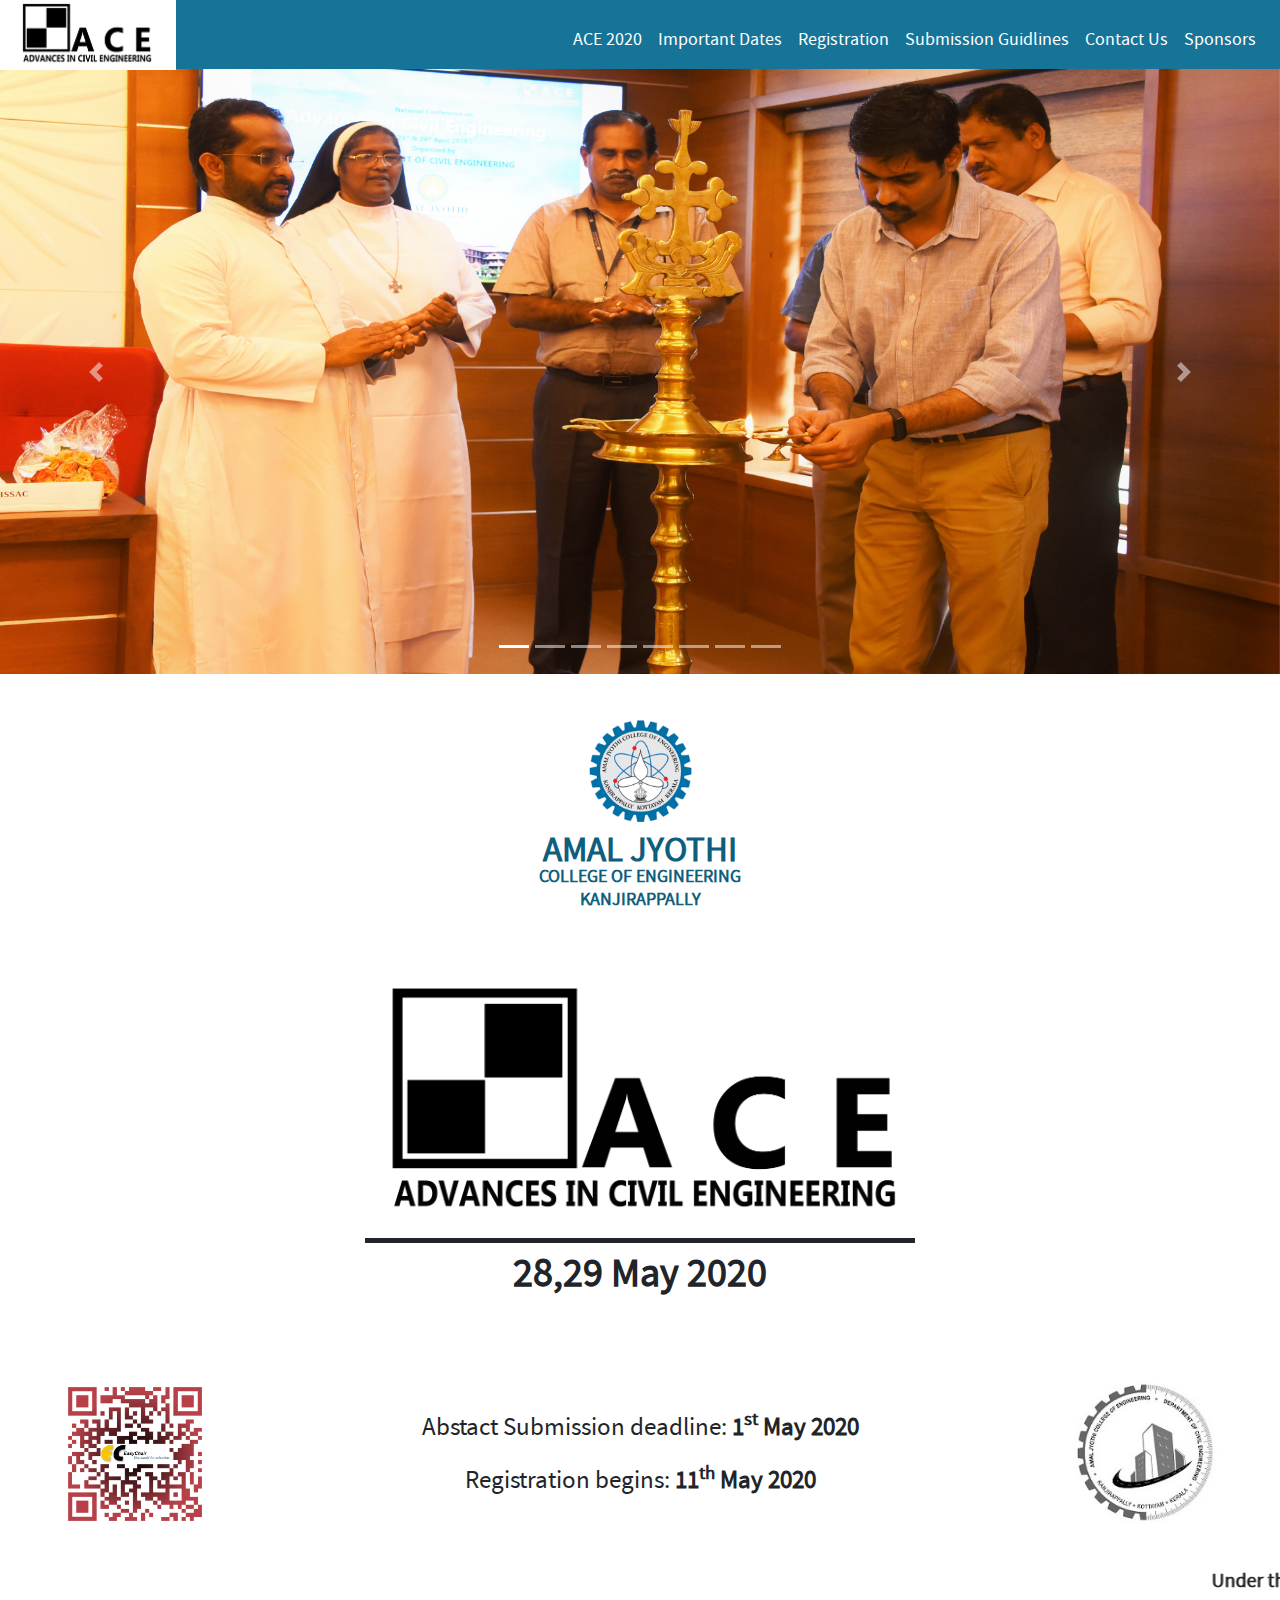
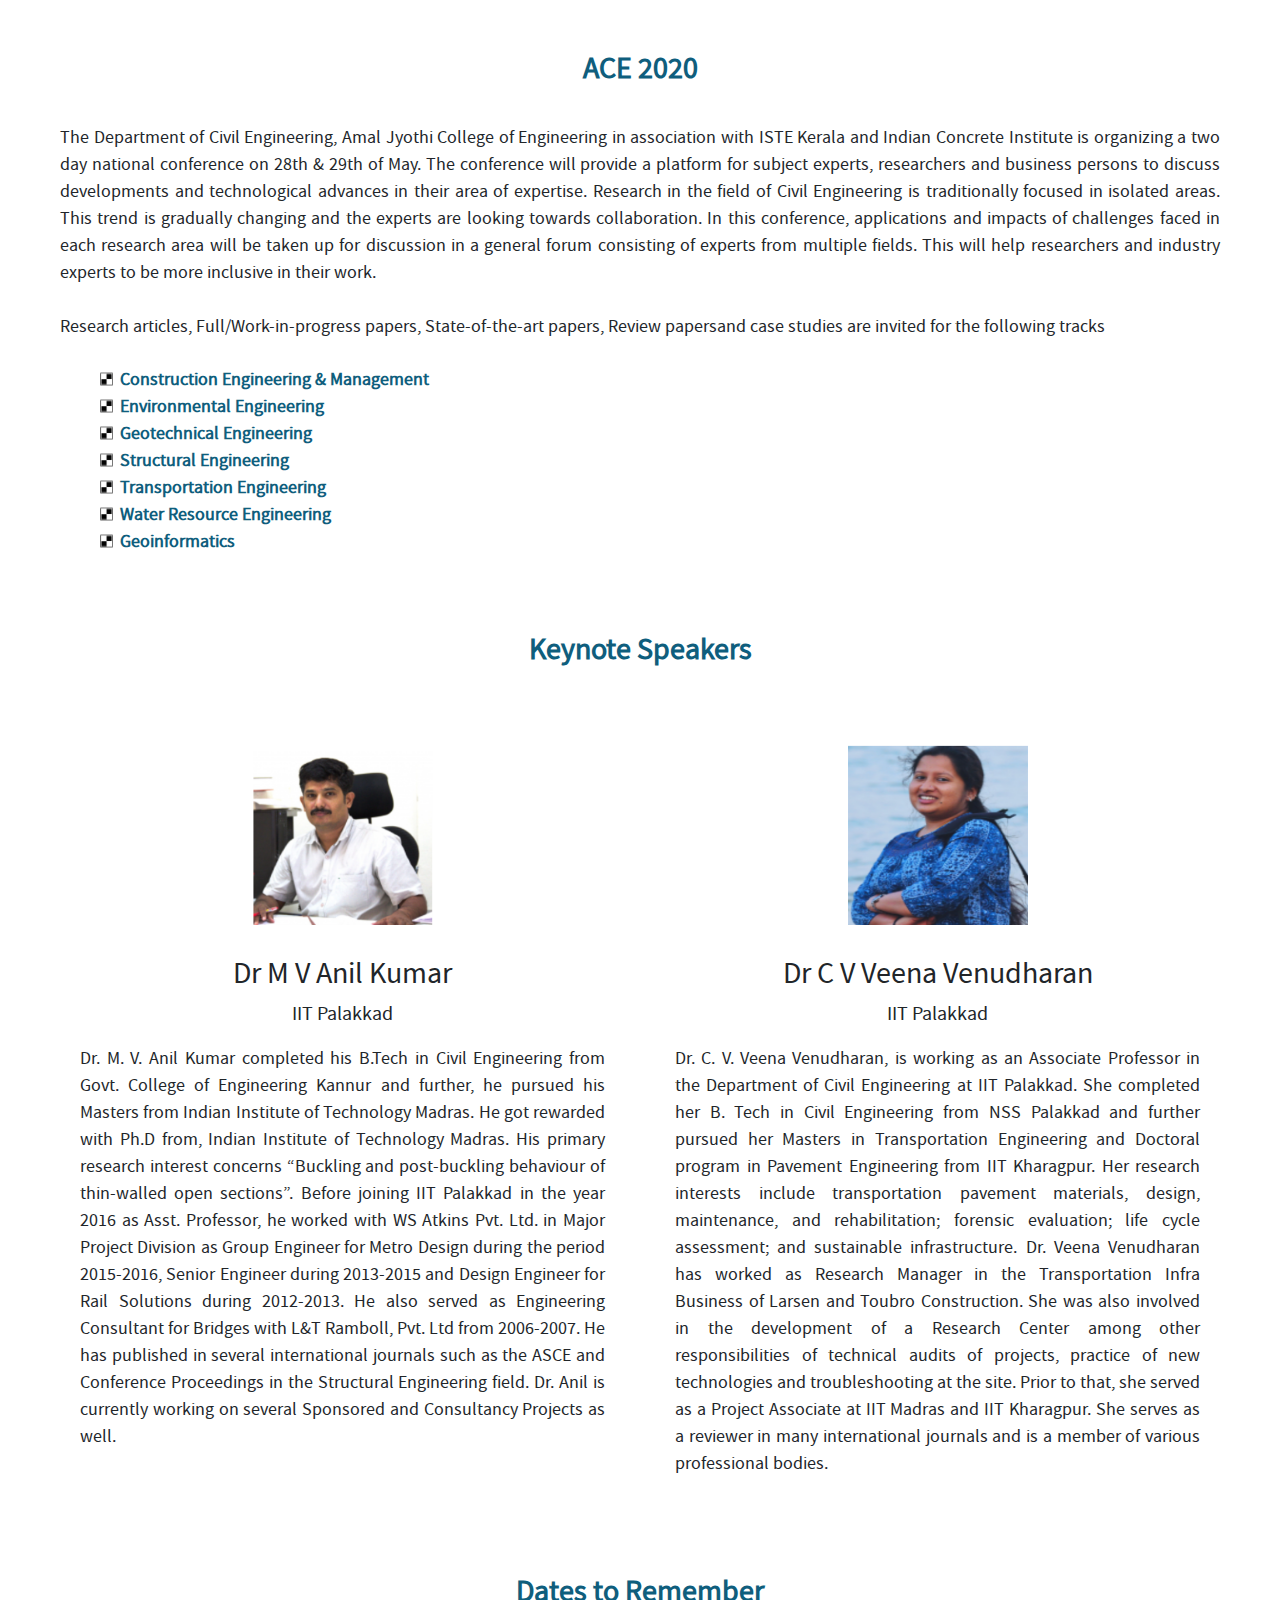
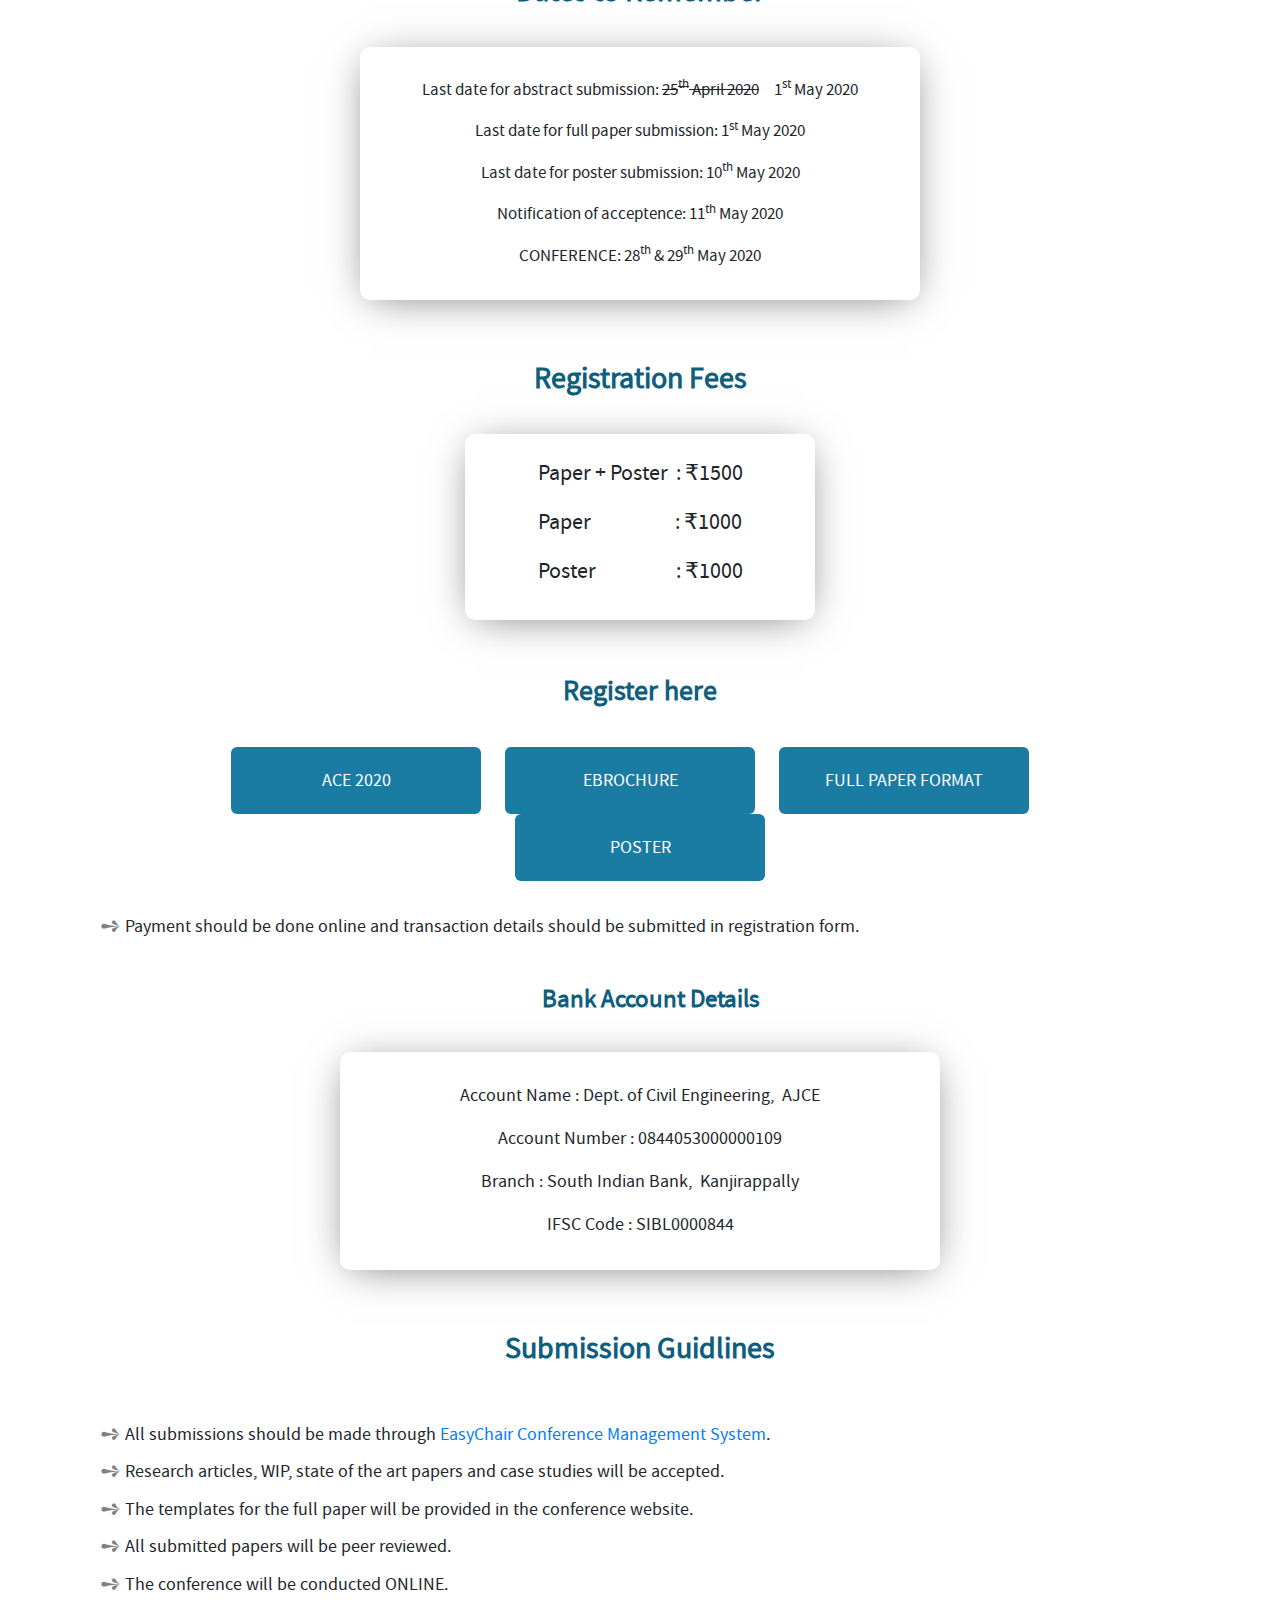
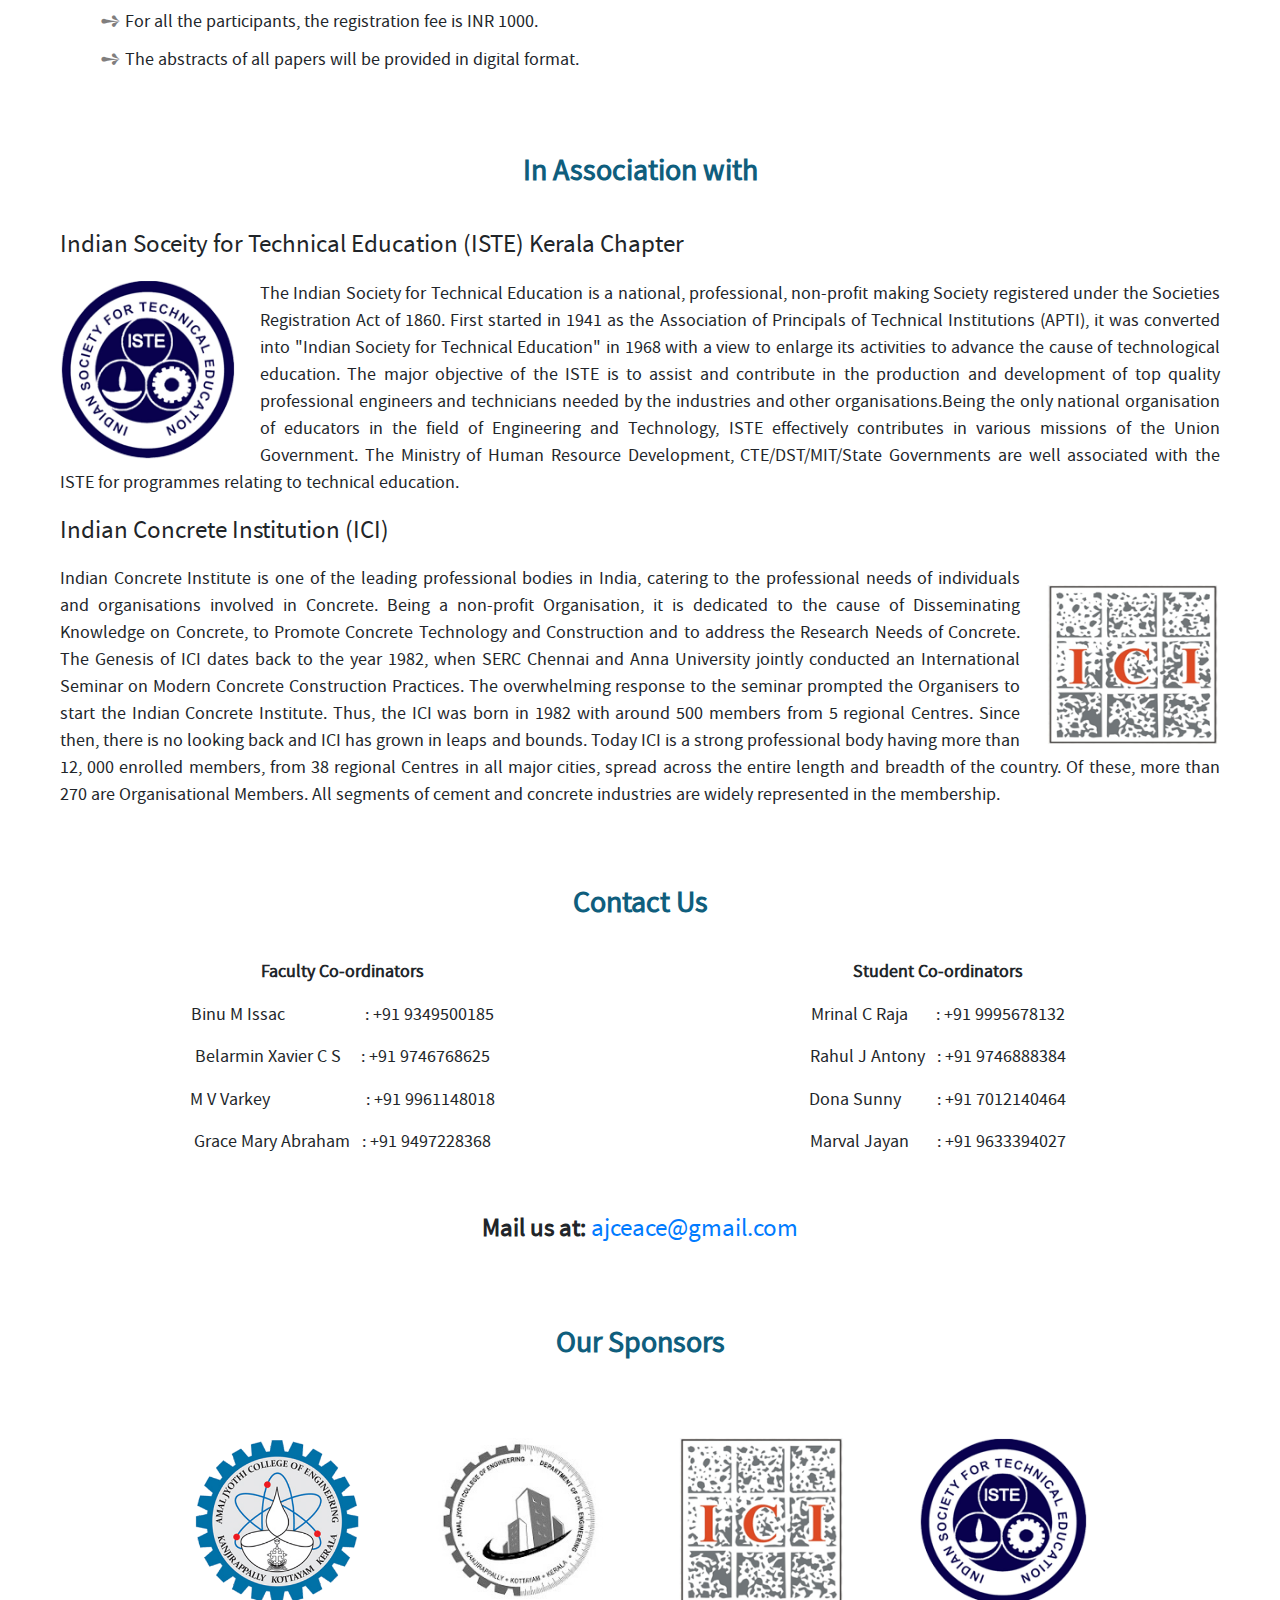
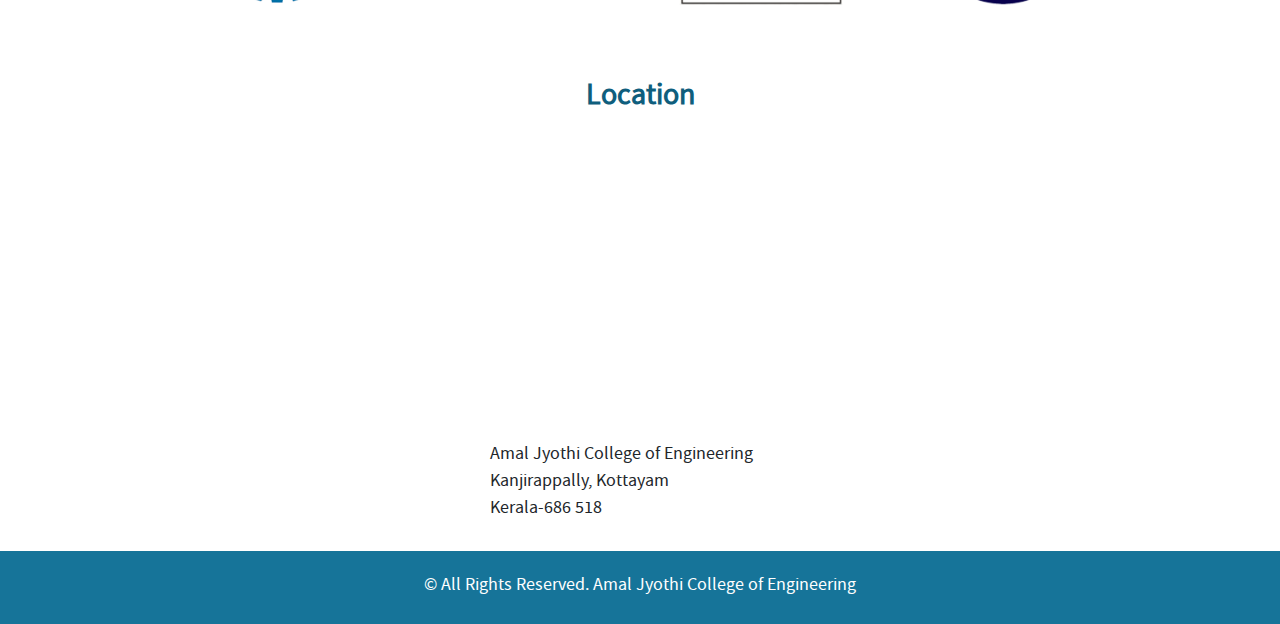
==== commit b475a8b5: "minor fix" ====
--- a/index.html
+++ b/index.html
@@ -406,7 +406,8 @@
     <button onclick="topFunction()" id="backtotopbtn">&cuwed;</button>
 
     <footer>
-        <p class="footer">&copy;All Rights Reserved. Amal Jyothi College of Engineering</p>
+        <p class="footer">&copy; All Rights Reserved. Amal Jyothi College of Engineering</p>
+        <!-- <p>Designed by ACE 2020 Team and Made by <a href="https://github.com/amljs" style="color: white;">Amal Jose</a></p> -->
     </footer>
 
     <!-- Bootstrap Code -->
--- a/style/style.css
+++ b/style/style.css
@@ -106,7 +106,7 @@
 .cr-img {
     /* margin-top: 70px; */
     z-index: 2;
-    height: 600px;
+    height: 605px;
 }
 
 .div1 {
